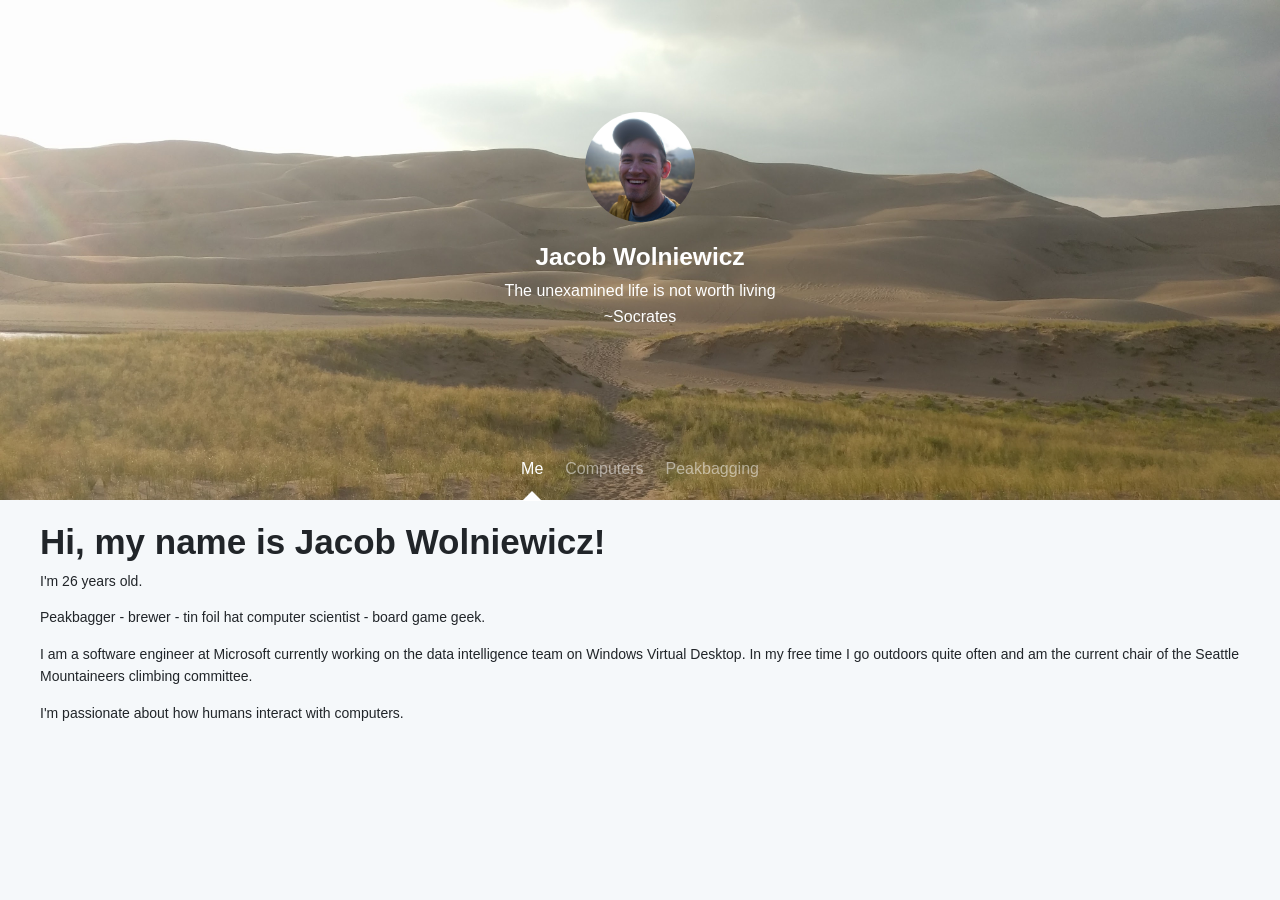
==== public/index.html @ 507b7c9a "saving spot" ====
<!DOCTYPE html>
<html lang="en">
<head>
  <!-- These meta tags come first. -->
  <meta charset="utf-8">
  <meta http-equiv="X-UA-Compatible" content="IE=edge">
  <meta name="viewport" content="width=device-width, initial-scale=1">

  <title>Jacob Wolniewicz</title>

  <!-- Include the CSS -->
  <link href="assets/css/toolkit.min.css" rel="stylesheet">

</head>




<body>


  <div class="profile-header text-center" style="background-image: url(assets/img/ColoradoDunes.jpg); ">
    <div class="container-fluid">
      <div class="container-inner">
        <img class="rounded-circle media-object" src="assets/img/JacobAvatar.png">
        <h3 class="profile-header-user">Jacob Wolniewicz</h3>
        <p class="profile-header-bio">The unexamined life is not worth living ~Socrates</p>
      </div>
    </div>
    <nav class="profile-header-nav">
      <ul class="nav nav-tabs justify-content-center">
        <li class="nav-item">
          <a class="nav-link active" href="#" id="meList" onclick="navigateLists('me')">Me</a>
        </li>
        <li class="nav-item">
          <a class="nav-link" href="#" id="accessibilityList" onclick="navigateLists('accessibility')">Computers</a>
        </li>
        <li class="nav-item">
          <a class="nav-link" href="#" id="outdoorList" onclick="navigateLists('outdoor')">Peakbagging</a>
        </li>
      </ul>
    </nav>
  </div>

  <div class="container my-4" id="meDiv">
    <h1>Hi, my name is Jacob Wolniewicz!</h1>

    <p>
        I'm 26 years old.
    </p>

    <p>
      Peakbagger - brewer - tin foil hat computer scientist - board game geek.
    </p>

    <p>
      I am a software engineer at Microsoft currently working on the data intelligence team on Windows Virtual Desktop.
      In my free time I go outdoors quite often and am the current chair of the Seattle Mountaineers
      climbing committee.
    </p>

    <p>
      I'm passionate about how humans interact with computers.
    </p>

  </div>

  <div class="container my-4" id="accessibilityDiv" style="display:none">
    <h1>I sit and think about data and how humans interact with computers often.</h1>

    <p>
      Every now and then I publish a blog post about recent interactions or thoughts I've had.
      Please look at my <a href="https://medium.com/@jacobwolniewicz">Medium Blog</a> for more.
    </p>

    <p>
      I'm always happy to learn new perspectives, and talk to others about accessibility. Please feel free to contact me
      at any point with my email jacob @ wolniewicz dot com.
    </p>

    <p>
        If you want to see my resume please see it <a href="resume.html">here.</a>
    </p>
  </div>

  <div class="container my-4" id="outdoorDiv" style="display:none">
    <h1></h1>

    <p>
      I am passionate about the outdoors, their protection, and teaching others safe techniques to travel.
      In 2017 through the end of 2018 I was the chair of the Seattle Mountaineers climbing committee. I have been the head instructor on courses around 
      multi pitch trad climbing, glacier travel, and intro to rock climbing courses. I have also been an assistant instructor
      for AIARE 1 at the Mountaineers. I currently am leading a course on Multi Pitch Trad climbing scheduled for May 2018.
    </p>

    <p>
      My passion is getting to the top of new peaks, growing up in Boulder Colorado I would hike to the top of 14ers and the flat irons.
      When I moved to Washington I wanted to keep getting up peaks but quickly learned that the higher gradiant of their peaks demanded
      I learn how to climb. Hence My climbing career began.
    </p>

    <p>
      I only really started paying attention to my lists once I was climbing.
      Peakbagger: https://peakbagger.com/climber/ClimbListC.aspx?cid=10828&sort=AscentDateD&u=ft&j=-1&y=9999
      Mountainproject: https://www.mountainproject.com/user/111847141/jacob-wolniewicz
      Mountaineers: https://www.mountaineers.org/members/jacob-wolniewicz
    </p>
  </div>

  <!-- Include jQuery (required) and the JS -->
  <script src="https://ajax.googleapis.com/ajax/libs/jquery/2.1.4/jquery.min.js"></script>
  <script src="assets/js/toolkit.min.js"></script>

  <script>
  function navigateLists(selectedList) {
    var meDiv = document.getElementById('meDiv');
    var outdoorDiv = document.getElementById('outdoorDiv');
    var aaccessibilityDiv = document.getElementById('accessibilityDiv');
    meDiv.style.display = "none";
    outdoorDiv.style.display = "none";
    accessibilityDiv.style.display = "none";

    $(meList).removeClass('active');
    $(accessibilityList).removeClass('active');
    $(outdoorList).removeClass('active');

    var x = document.getElementById(selectedList+'Div');
    x.style.display = "block";

    var listId = document.getElementById(selectedList+'List');
    console.log(listId);
    listId.className += " active";

  }
  </script>
</body>
</html>
---- public/assets/css/toolkit.min.css ----
@charset "UTF-8";@media print{*,::after,::before{text-shadow:none!important;-webkit-box-shadow:none!important;box-shadow:none!important}a,a:visited{text-decoration:underline}abbr[title]::after{content:" (" attr(title) ")"}pre{white-space:pre-wrap!important}blockquote,pre{border:1px solid #999;page-break-inside:avoid}thead{display:table-header-group}img,tr{page-break-inside:avoid}h2,h3,p{orphans:3;widows:3}h2,h3{page-break-after:avoid}.navbar{display:none}.badge{border:1px solid #000}.table{border-collapse:collapse!important}.table td,.table th{background-color:#fff!important}.table-bordered td,.table-bordered th{border:1px solid #ddd!important}}html{-webkit-box-sizing:border-box;box-sizing:border-box;font-family:sans-serif;line-height:1.15;-webkit-text-size-adjust:100%;-ms-text-size-adjust:100%;-ms-overflow-style:scrollbar;-webkit-tap-highlight-color:transparent}*,::after,::before{-webkit-box-sizing:inherit;box-sizing:inherit}@-ms-viewport{width:device-width}article,aside,dialog,figcaption,figure,footer,header,hgroup,main,nav,section{display:block}body{margin:0;font-family:"Open Sans","Helvetica Neue",Helvetica,Arial,sans-serif;font-size:1rem;font-weight:300;line-height:1.6;color:#212529;background-color:#f5f8fa}[tabindex="-1"]:focus{outline:0!important}hr{-webkit-box-sizing:content-box;box-sizing:content-box;height:0;overflow:visible}h1,h2,h3,h4,h5,h6{margin-top:0;margin-bottom:.5rem}p{margin-top:0;margin-bottom:1rem}abbr[data-original-title],abbr[title]{text-decoration:underline;-webkit-text-decoration:underline dotted;text-decoration:underline dotted;cursor:help;border-bottom:0}address{margin-bottom:1rem;font-style:normal;line-height:inherit}dl,ol,ul{margin-top:0;margin-bottom:1rem}ol ol,ol ul,ul ol,ul ul{margin-bottom:0}dt{font-weight:700}dd{margin-bottom:.5rem;margin-left:0}blockquote{margin:0 0 1rem}dfn{font-style:italic}b,strong{font-weight:bolder}small{font-size:80%}sub,sup{position:relative;font-size:75%;line-height:0;vertical-align:baseline}sub{bottom:-.25em}sup{top:-.5em}a{color:#3097d1;text-decoration:none;background-color:transparent;-webkit-text-decoration-skip:objects}a:hover{color:#216a94;text-decoration:underline}a:not([href]):not([tabindex]){color:inherit;text-decoration:none}a:not([href]):not([tabindex]):focus,a:not([href]):not([tabindex]):hover{color:inherit;text-decoration:none}a:not([href]):not([tabindex]):focus{outline:0}code,kbd,pre,samp{font-family:monospace,monospace;font-size:1em}pre{margin-top:0;margin-bottom:1rem;overflow:auto}figure{margin:0 0 1rem}img{vertical-align:middle;border-style:none}svg:not(:root){overflow:hidden}[role=button],a,area,button,input,label,select,summary,textarea{-ms-touch-action:manipulation;touch-action:manipulation}table{border-collapse:collapse}caption{padding-top:.75rem;padding-bottom:.75rem;color:#868e96;text-align:left;caption-side:bottom}th{text-align:left}label{display:inline-block;margin-bottom:.5rem}button:focus{outline:1px dotted;outline:5px auto -webkit-focus-ring-color}button,input,optgroup,select,textarea{margin:0;font-family:inherit;font-size:inherit;line-height:inherit}button,input{overflow:visible}button,select{text-transform:none}[type=reset],[type=submit],button,html [type=button]{-webkit-appearance:button}[type=button]::-moz-focus-inner,[type=reset]::-moz-focus-inner,[type=submit]::-moz-focus-inner,button::-moz-focus-inner{padding:0;border-style:none}input[type=checkbox],input[type=radio]{-webkit-box-sizing:border-box;box-sizing:border-box;padding:0}input[type=date],input[type=datetime-local],input[type=month],input[type=time]{-webkit-appearance:listbox}textarea{overflow:auto;resize:vertical}fieldset{min-width:0;padding:0;margin:0;border:0}legend{display:block;width:100%;max-width:100%;padding:0;margin-bottom:.5rem;font-size:1.5rem;line-height:inherit;color:inherit;white-space:normal}progress{vertical-align:baseline}[type=number]::-webkit-inner-spin-button,[type=number]::-webkit-outer-spin-button{height:auto}[type=search]{outline-offset:-2px;-webkit-appearance:none}[type=search]::-webkit-search-cancel-button,[type=search]::-webkit-search-decoration{-webkit-appearance:none}::-webkit-file-upload-button{font:inherit;-webkit-appearance:button}output{display:inline-block}summary{display:list-item}template{display:none}[hidden]{display:none!important}.h1,.h2,.h3,.h4,.h5,.h6,h1,h2,h3,h4,h5,h6{margin-bottom:.5rem;font-family:inherit;font-weight:600;line-height:1.2;color:inherit}.h1,h1{font-size:2.5rem}.h2,h2{font-size:2rem}.h3,h3{font-size:1.75rem}.h4,h4{font-size:1.5rem}.h5,h5{font-size:1.25rem}.h6,h6{font-size:1rem}.lead{font-size:1rem;font-weight:300}.display-1{font-size:6rem;font-weight:300;line-height:1.1}.display-2{font-size:5.5rem;font-weight:300;line-height:1.1}.display-3{font-size:4.5rem;font-weight:300;line-height:1.1}.display-4{font-size:3.5rem;font-weight:300;line-height:1.1}hr{margin-top:1rem;margin-bottom:1rem;border:0;border-top:1px solid rgba(0,0,0,.1)}.small,small{font-size:80%;font-weight:400}.mark,mark{padding:.2em;background-color:#fcf8e3}.list-unstyled{padding-left:0;list-style:none}.list-inline{padding-left:0;list-style:none}.list-inline-item{display:inline-block}.list-inline-item:not(:last-child){margin-right:5px}.initialism{font-size:90%;text-transform:uppercase}.blockquote{margin-bottom:20px;font-size:1.25rem}.blockquote-footer{display:block;font-size:80%;color:#868e96}.blockquote-footer::before{content:"\2014 \00A0"}.img-fluid{max-width:100%;height:auto}.img-thumbnail{padding:.25rem;background-color:#fff;border:1px solid #ddd;border-radius:.25rem;-webkit-transition:all .2s ease-in-out;transition:all .2s ease-in-out;max-width:100%;height:auto}.figure{display:inline-block}.figure-img{margin-bottom:10px;line-height:1}.figure-caption{font-size:90%;color:#868e96}code,kbd,pre,samp{font-family:Menlo,Monaco,Consolas,"Liberation Mono","Courier New",monospace}code{padding:.2rem .4rem;font-size:90%;color:#bd4147;background-color:#f5f8fa;border-radius:.25rem}a>code{padding:0;color:inherit;background-color:inherit}kbd{padding:.2rem .4rem;font-size:90%;color:#fff;background-color:#212529;border-radius:.2rem}kbd kbd{padding:0;font-size:100%;font-weight:700}pre{display:block;margin-top:0;margin-bottom:1rem;font-size:90%;color:#212529}pre code{padding:0;font-size:inherit;color:inherit;background-color:transparent;border-radius:0}.pre-scrollable{max-height:340px;overflow-y:scroll}.container{margin-right:auto;margin-left:auto;padding-right:15px;padding-left:15px;width:100%}@media (min-width:992px){.container{max-width:990px}}@media (min-width:1200px){.container{max-width:1230px}}.container-fluid{width:100%;margin-right:auto;margin-left:auto;padding-right:15px;padding-left:15px;width:100%}.row{display:-webkit-box;display:-ms-flexbox;display:flex;-ms-flex-wrap:wrap;flex-wrap:wrap;margin-right:-15px;margin-left:-15px}.no-gutters{margin-right:0;margin-left:0}.no-gutters>.col,.no-gutters>[class*=col-]{padding-right:0;padding-left:0}.col,.col-1,.col-10,.col-11,.col-12,.col-2,.col-3,.col-4,.col-5,.col-6,.col-7,.col-8,.col-9,.col-auto,.col-lg,.col-lg-1,.col-lg-10,.col-lg-11,.col-lg-12,.col-lg-2,.col-lg-3,.col-lg-4,.col-lg-5,.col-lg-6,.col-lg-7,.col-lg-8,.col-lg-9,.col-lg-auto,.col-md,.col-md-1,.col-md-10,.col-md-11,.col-md-12,.col-md-2,.col-md-3,.col-md-4,.col-md-5,.col-md-6,.col-md-7,.col-md-8,.col-md-9,.col-md-auto,.col-sm,.col-sm-1,.col-sm-10,.col-sm-11,.col-sm-12,.col-sm-2,.col-sm-3,.col-sm-4,.col-sm-5,.col-sm-6,.col-sm-7,.col-sm-8,.col-sm-9,.col-sm-auto,.col-xl,.col-xl-1,.col-xl-10,.col-xl-11,.col-xl-12,.col-xl-2,.col-xl-3,.col-xl-4,.col-xl-5,.col-xl-6,.col-xl-7,.col-xl-8,.col-xl-9,.col-xl-auto{position:relative;width:100%;min-height:1px;padding-right:15px;padding-left:15px}.col{-ms-flex-preferred-size:0;flex-basis:0;-webkit-box-flex:1;-ms-flex-positive:1;flex-grow:1;max-width:100%}.col-auto{-webkit-box-flex:0;-ms-flex:0 0 auto;flex:0 0 auto;width:auto;max-width:none}.col-1{-webkit-box-flex:0;-ms-flex:0 0 8.33333%;flex:0 0 8.33333%;max-width:8.33333%}.col-2{-webkit-box-flex:0;-ms-flex:0 0 16.66667%;flex:0 0 16.66667%;max-width:16.66667%}.col-3{-webkit-box-flex:0;-ms-flex:0 0 25%;flex:0 0 25%;max-width:25%}.col-4{-webkit-box-flex:0;-ms-flex:0 0 33.33333%;flex:0 0 33.33333%;max-width:33.33333%}.col-5{-webkit-box-flex:0;-ms-flex:0 0 41.66667%;flex:0 0 41.66667%;max-width:41.66667%}.col-6{-webkit-box-flex:0;-ms-flex:0 0 50%;flex:0 0 50%;max-width:50%}.col-7{-webkit-box-flex:0;-ms-flex:0 0 58.33333%;flex:0 0 58.33333%;max-width:58.33333%}.col-8{-webkit-box-flex:0;-ms-flex:0 0 66.66667%;flex:0 0 66.66667%;max-width:66.66667%}.col-9{-webkit-box-flex:0;-ms-flex:0 0 75%;flex:0 0 75%;max-width:75%}.col-10{-webkit-box-flex:0;-ms-flex:0 0 83.33333%;flex:0 0 83.33333%;max-width:83.33333%}.col-11{-webkit-box-flex:0;-ms-flex:0 0 91.66667%;flex:0 0 91.66667%;max-width:91.66667%}.col-12{-webkit-box-flex:0;-ms-flex:0 0 100%;flex:0 0 100%;max-width:100%}.order-1{-webkit-box-ordinal-group:2;-ms-flex-order:1;order:1}.order-2{-webkit-box-ordinal-group:3;-ms-flex-order:2;order:2}.order-3{-webkit-box-ordinal-group:4;-ms-flex-order:3;order:3}.order-4{-webkit-box-ordinal-group:5;-ms-flex-order:4;order:4}.order-5{-webkit-box-ordinal-group:6;-ms-flex-order:5;order:5}.order-6{-webkit-box-ordinal-group:7;-ms-flex-order:6;order:6}.order-7{-webkit-box-ordinal-group:8;-ms-flex-order:7;order:7}.order-8{-webkit-box-ordinal-group:9;-ms-flex-order:8;order:8}.order-9{-webkit-box-ordinal-group:10;-ms-flex-order:9;order:9}.order-10{-webkit-box-ordinal-group:11;-ms-flex-order:10;order:10}.order-11{-webkit-box-ordinal-group:12;-ms-flex-order:11;order:11}.order-12{-webkit-box-ordinal-group:13;-ms-flex-order:12;order:12}@media (min-width:576px){.col-sm{-ms-flex-preferred-size:0;flex-basis:0;-webkit-box-flex:1;-ms-flex-positive:1;flex-grow:1;max-width:100%}.col-sm-auto{-webkit-box-flex:0;-ms-flex:0 0 auto;flex:0 0 auto;width:auto;max-width:none}.col-sm-1{-webkit-box-flex:0;-ms-flex:0 0 8.33333%;flex:0 0 8.33333%;max-width:8.33333%}.col-sm-2{-webkit-box-flex:0;-ms-flex:0 0 16.66667%;flex:0 0 16.66667%;max-width:16.66667%}.col-sm-3{-webkit-box-flex:0;-ms-flex:0 0 25%;flex:0 0 25%;max-width:25%}.col-sm-4{-webkit-box-flex:0;-ms-flex:0 0 33.33333%;flex:0 0 33.33333%;max-width:33.33333%}.col-sm-5{-webkit-box-flex:0;-ms-flex:0 0 41.66667%;flex:0 0 41.66667%;max-width:41.66667%}.col-sm-6{-webkit-box-flex:0;-ms-flex:0 0 50%;flex:0 0 50%;max-width:50%}.col-sm-7{-webkit-box-flex:0;-ms-flex:0 0 58.33333%;flex:0 0 58.33333%;max-width:58.33333%}.col-sm-8{-webkit-box-flex:0;-ms-flex:0 0 66.66667%;flex:0 0 66.66667%;max-width:66.66667%}.col-sm-9{-webkit-box-flex:0;-ms-flex:0 0 75%;flex:0 0 75%;max-width:75%}.col-sm-10{-webkit-box-flex:0;-ms-flex:0 0 83.33333%;flex:0 0 83.33333%;max-width:83.33333%}.col-sm-11{-webkit-box-flex:0;-ms-flex:0 0 91.66667%;flex:0 0 91.66667%;max-width:91.66667%}.col-sm-12{-webkit-box-flex:0;-ms-flex:0 0 100%;flex:0 0 100%;max-width:100%}.order-sm-1{-webkit-box-ordinal-group:2;-ms-flex-order:1;order:1}.order-sm-2{-webkit-box-ordinal-group:3;-ms-flex-order:2;order:2}.order-sm-3{-webkit-box-ordinal-group:4;-ms-flex-order:3;order:3}.order-sm-4{-webkit-box-ordinal-group:5;-ms-flex-order:4;order:4}.order-sm-5{-webkit-box-ordinal-group:6;-ms-flex-order:5;order:5}.order-sm-6{-webkit-box-ordinal-group:7;-ms-flex-order:6;order:6}.order-sm-7{-webkit-box-ordinal-group:8;-ms-flex-order:7;order:7}.order-sm-8{-webkit-box-ordinal-group:9;-ms-flex-order:8;order:8}.order-sm-9{-webkit-box-ordinal-group:10;-ms-flex-order:9;order:9}.order-sm-10{-webkit-box-ordinal-group:11;-ms-flex-order:10;order:10}.order-sm-11{-webkit-box-ordinal-group:12;-ms-flex-order:11;order:11}.order-sm-12{-webkit-box-ordinal-group:13;-ms-flex-order:12;order:12}}@media (min-width:768px){.col-md{-ms-flex-preferred-size:0;flex-basis:0;-webkit-box-flex:1;-ms-flex-positive:1;flex-grow:1;max-width:100%}.col-md-auto{-webkit-box-flex:0;-ms-flex:0 0 auto;flex:0 0 auto;width:auto;max-width:none}.col-md-1{-webkit-box-flex:0;-ms-flex:0 0 8.33333%;flex:0 0 8.33333%;max-width:8.33333%}.col-md-2{-webkit-box-flex:0;-ms-flex:0 0 16.66667%;flex:0 0 16.66667%;max-width:16.66667%}.col-md-3{-webkit-box-flex:0;-ms-flex:0 0 25%;flex:0 0 25%;max-width:25%}.col-md-4{-webkit-box-flex:0;-ms-flex:0 0 33.33333%;flex:0 0 33.33333%;max-width:33.33333%}.col-md-5{-webkit-box-flex:0;-ms-flex:0 0 41.66667%;flex:0 0 41.66667%;max-width:41.66667%}.col-md-6{-webkit-box-flex:0;-ms-flex:0 0 50%;flex:0 0 50%;max-width:50%}.col-md-7{-webkit-box-flex:0;-ms-flex:0 0 58.33333%;flex:0 0 58.33333%;max-width:58.33333%}.col-md-8{-webkit-box-flex:0;-ms-flex:0 0 66.66667%;flex:0 0 66.66667%;max-width:66.66667%}.col-md-9{-webkit-box-flex:0;-ms-flex:0 0 75%;flex:0 0 75%;max-width:75%}.col-md-10{-webkit-box-flex:0;-ms-flex:0 0 83.33333%;flex:0 0 83.33333%;max-width:83.33333%}.col-md-11{-webkit-box-flex:0;-ms-flex:0 0 91.66667%;flex:0 0 91.66667%;max-width:91.66667%}.col-md-12{-webkit-box-flex:0;-ms-flex:0 0 100%;flex:0 0 100%;max-width:100%}.order-md-1{-webkit-box-ordinal-group:2;-ms-flex-order:1;order:1}.order-md-2{-webkit-box-ordinal-group:3;-ms-flex-order:2;order:2}.order-md-3{-webkit-box-ordinal-group:4;-ms-flex-order:3;order:3}.order-md-4{-webkit-box-ordinal-group:5;-ms-flex-order:4;order:4}.order-md-5{-webkit-box-ordinal-group:6;-ms-flex-order:5;order:5}.order-md-6{-webkit-box-ordinal-group:7;-ms-flex-order:6;order:6}.order-md-7{-webkit-box-ordinal-group:8;-ms-flex-order:7;order:7}.order-md-8{-webkit-box-ordinal-group:9;-ms-flex-order:8;order:8}.order-md-9{-webkit-box-ordinal-group:10;-ms-flex-order:9;order:9}.order-md-10{-webkit-box-ordinal-group:11;-ms-flex-order:10;order:10}.order-md-11{-webkit-box-ordinal-group:12;-ms-flex-order:11;order:11}.order-md-12{-webkit-box-ordinal-group:13;-ms-flex-order:12;order:12}}@media (min-width:992px){.col-lg{-ms-flex-preferred-size:0;flex-basis:0;-webkit-box-flex:1;-ms-flex-positive:1;flex-grow:1;max-width:100%}.col-lg-auto{-webkit-box-flex:0;-ms-flex:0 0 auto;flex:0 0 auto;width:auto;max-width:none}.col-lg-1{-webkit-box-flex:0;-ms-flex:0 0 8.33333%;flex:0 0 8.33333%;max-width:8.33333%}.col-lg-2{-webkit-box-flex:0;-ms-flex:0 0 16.66667%;flex:0 0 16.66667%;max-width:16.66667%}.col-lg-3{-webkit-box-flex:0;-ms-flex:0 0 25%;flex:0 0 25%;max-width:25%}.col-lg-4{-webkit-box-flex:0;-ms-flex:0 0 33.33333%;flex:0 0 33.33333%;max-width:33.33333%}.col-lg-5{-webkit-box-flex:0;-ms-flex:0 0 41.66667%;flex:0 0 41.66667%;max-width:41.66667%}.col-lg-6{-webkit-box-flex:0;-ms-flex:0 0 50%;flex:0 0 50%;max-width:50%}.col-lg-7{-webkit-box-flex:0;-ms-flex:0 0 58.33333%;flex:0 0 58.33333%;max-width:58.33333%}.col-lg-8{-webkit-box-flex:0;-ms-flex:0 0 66.66667%;flex:0 0 66.66667%;max-width:66.66667%}.col-lg-9{-webkit-box-flex:0;-ms-flex:0 0 75%;flex:0 0 75%;max-width:75%}.col-lg-10{-webkit-box-flex:0;-ms-flex:0 0 83.33333%;flex:0 0 83.33333%;max-width:83.33333%}.col-lg-11{-webkit-box-flex:0;-ms-flex:0 0 91.66667%;flex:0 0 91.66667%;max-width:91.66667%}.col-lg-12{-webkit-box-flex:0;-ms-flex:0 0 100%;flex:0 0 100%;max-width:100%}.order-lg-1{-webkit-box-ordinal-group:2;-ms-flex-order:1;order:1}.order-lg-2{-webkit-box-ordinal-group:3;-ms-flex-order:2;order:2}.order-lg-3{-webkit-box-ordinal-group:4;-ms-flex-order:3;order:3}.order-lg-4{-webkit-box-ordinal-group:5;-ms-flex-order:4;order:4}.order-lg-5{-webkit-box-ordinal-group:6;-ms-flex-order:5;order:5}.order-lg-6{-webkit-box-ordinal-group:7;-ms-flex-order:6;order:6}.order-lg-7{-webkit-box-ordinal-group:8;-ms-flex-order:7;order:7}.order-lg-8{-webkit-box-ordinal-group:9;-ms-flex-order:8;order:8}.order-lg-9{-webkit-box-ordinal-group:10;-ms-flex-order:9;order:9}.order-lg-10{-webkit-box-ordinal-group:11;-ms-flex-order:10;order:10}.order-lg-11{-webkit-box-ordinal-group:12;-ms-flex-order:11;order:11}.order-lg-12{-webkit-box-ordinal-group:13;-ms-flex-order:12;order:12}}@media (min-width:1200px){.col-xl{-ms-flex-preferred-size:0;flex-basis:0;-webkit-box-flex:1;-ms-flex-positive:1;flex-grow:1;max-width:100%}.col-xl-auto{-webkit-box-flex:0;-ms-flex:0 0 auto;flex:0 0 auto;width:auto;max-width:none}.col-xl-1{-webkit-box-flex:0;-ms-flex:0 0 8.33333%;flex:0 0 8.33333%;max-width:8.33333%}.col-xl-2{-webkit-box-flex:0;-ms-flex:0 0 16.66667%;flex:0 0 16.66667%;max-width:16.66667%}.col-xl-3{-webkit-box-flex:0;-ms-flex:0 0 25%;flex:0 0 25%;max-width:25%}.col-xl-4{-webkit-box-flex:0;-ms-flex:0 0 33.33333%;flex:0 0 33.33333%;max-width:33.33333%}.col-xl-5{-webkit-box-flex:0;-ms-flex:0 0 41.66667%;flex:0 0 41.66667%;max-width:41.66667%}.col-xl-6{-webkit-box-flex:0;-ms-flex:0 0 50%;flex:0 0 50%;max-width:50%}.col-xl-7{-webkit-box-flex:0;-ms-flex:0 0 58.33333%;flex:0 0 58.33333%;max-width:58.33333%}.col-xl-8{-webkit-box-flex:0;-ms-flex:0 0 66.66667%;flex:0 0 66.66667%;max-width:66.66667%}.col-xl-9{-webkit-box-flex:0;-ms-flex:0 0 75%;flex:0 0 75%;max-width:75%}.col-xl-10{-webkit-box-flex:0;-ms-flex:0 0 83.33333%;flex:0 0 83.33333%;max-width:83.33333%}.col-xl-11{-webkit-box-flex:0;-ms-flex:0 0 91.66667%;flex:0 0 91.66667%;max-width:91.66667%}.col-xl-12{-webkit-box-flex:0;-ms-flex:0 0 100%;flex:0 0 100%;max-width:100%}.order-xl-1{-webkit-box-ordinal-group:2;-ms-flex-order:1;order:1}.order-xl-2{-webkit-box-ordinal-group:3;-ms-flex-order:2;order:2}.order-xl-3{-webkit-box-ordinal-group:4;-ms-flex-order:3;order:3}.order-xl-4{-webkit-box-ordinal-group:5;-ms-flex-order:4;order:4}.order-xl-5{-webkit-box-ordinal-group:6;-ms-flex-order:5;order:5}.order-xl-6{-webkit-box-ordinal-group:7;-ms-flex-order:6;order:6}.order-xl-7{-webkit-box-ordinal-group:8;-ms-flex-order:7;order:7}.order-xl-8{-webkit-box-ordinal-group:9;-ms-flex-order:8;order:8}.order-xl-9{-webkit-box-ordinal-group:10;-ms-flex-order:9;order:9}.order-xl-10{-webkit-box-ordinal-group:11;-ms-flex-order:10;order:10}.order-xl-11{-webkit-box-ordinal-group:12;-ms-flex-order:11;order:11}.order-xl-12{-webkit-box-ordinal-group:13;-ms-flex-order:12;order:12}}.table{width:100%;max-width:100%;margin-bottom:20px;background-color:transparent}.table td,.table th{padding:.75rem;vertical-align:top;border-top:1px solid #d4dbe0}.table thead th{vertical-align:bottom;border-bottom:2px solid #d4dbe0}.table tbody+tbody{border-top:2px solid #d4dbe0}.table .table{background-color:#f5f8fa}.table-sm td,.table-sm th{padding:.3rem}.table-bordered{border:1px solid #d4dbe0}.table-bordered td,.table-bordered th{border:1px solid #d4dbe0}.table-bordered thead td,.table-bordered thead th{border-bottom-width:2px}.table-striped tbody tr:nth-of-type(odd){background-color:rgba(0,0,0,.05)}.table-hover tbody tr:hover{background-color:rgba(0,0,0,.075)}.table-primary,.table-primary>td,.table-primary>th{background-color:#c5e2f2}.table-hover .table-primary:hover{background-color:#b0d8ed}.table-hover .table-primary:hover>td,.table-hover .table-primary:hover>th{background-color:#b0d8ed}.table-secondary,.table-secondary>td,.table-secondary>th{background-color:#f3f5f6}.table-hover .table-secondary:hover{background-color:#e4e9eb}.table-hover .table-secondary:hover>td,.table-hover .table-secondary:hover>th{background-color:#e4e9eb}.table-success,.table-success>td,.table-success>th{background-color:#d1ebd1}.table-hover .table-success:hover{background-color:#bfe3bf}.table-hover .table-success:hover>td,.table-hover .table-success:hover>th{background-color:#bfe3bf}.table-info,.table-info>td,.table-info>th{background-color:#d1edf6}.table-hover .table-info:hover{background-color:#bce5f2}.table-hover .table-info:hover>td,.table-hover .table-info:hover>th{background-color:#bce5f2}.table-warning,.table-warning>td,.table-warning>th{background-color:#fbe8cd}.table-hover .table-warning:hover{background-color:#f9ddb5}.table-hover .table-warning:hover>td,.table-hover .table-warning:hover>th{background-color:#f9ddb5}.table-danger,.table-danger>td,.table-danger>th{background-color:#f4cfce}.table-hover .table-danger:hover{background-color:#efbbb9}.table-hover .table-danger:hover>td,.table-hover .table-danger:hover>th{background-color:#efbbb9}.table-light,.table-light>td,.table-light>th{background-color:#fcfdfe}.table-hover .table-light:hover{background-color:#e9f0f8}.table-hover .table-light:hover>td,.table-hover .table-light:hover>th{background-color:#e9f0f8}.table-dark,.table-dark>td,.table-dark>th{background-color:#bdc3c7}.table-hover .table-dark:hover{background-color:#afb6bb}.table-hover .table-dark:hover>td,.table-hover .table-dark:hover>th{background-color:#afb6bb}.table-active,.table-active>td,.table-active>th{background-color:rgba(0,0,0,.075)}.table-hover .table-active:hover{background-color:rgba(0,0,0,.075)}.table-hover .table-active:hover>td,.table-hover .table-active:hover>th{background-color:rgba(0,0,0,.075)}.thead-inverse th{color:#fff;background-color:#212529}.thead-default th{color:#1e3948;background-color:#d4dbe0}.table-inverse{color:#fff;background-color:#212529}.table-inverse td,.table-inverse th,.table-inverse thead th{border-color:#32383e}.table-inverse.table-bordered{border:0}.table-inverse.table-striped tbody tr:nth-of-type(odd){background-color:rgba(255,255,255,.05)}.table-inverse.table-hover tbody tr:hover{background-color:rgba(255,255,255,.075)}@media (max-width:991px){.table-responsive{display:block;width:100%;overflow-x:auto;-ms-overflow-style:-ms-autohiding-scrollbar}.table-responsive.table-bordered{border:0}}.form-control{display:block;width:100%;padding:.5rem .75rem;font-size:1rem;line-height:1.25;color:#1e3948;background-color:#fff;background-image:none;background-clip:padding-box;border:1px solid rgba(0,0,0,.15);border-radius:.25rem;-webkit-transition:border-color ease-in-out .15s,-webkit-box-shadow ease-in-out .15s;transition:border-color ease-in-out .15s,-webkit-box-shadow ease-in-out .15s;transition:border-color ease-in-out .15s,box-shadow ease-in-out .15s;transition:border-color ease-in-out .15s,box-shadow ease-in-out .15s,-webkit-box-shadow ease-in-out .15s}.form-control::-ms-expand{background-color:transparent;border:0}.form-control:focus{color:#1e3948;background-color:#fff;border-color:#98cbe8;outline:0}.form-control::-webkit-input-placeholder{color:#868e96;opacity:1}.form-control:-ms-input-placeholder{color:#868e96;opacity:1}.form-control::placeholder{color:#868e96;opacity:1}.form-control:disabled,.form-control[readonly]{background-color:#d4dbe0;opacity:1}select.form-control:not([size]):not([multiple]){height:calc(2.25rem + 2px)}select.form-control:focus::-ms-value{color:#1e3948;background-color:#fff}.form-control-file,.form-control-range{display:block}.col-form-label{padding-top:calc(.5rem - 1px * 2);padding-bottom:calc(.5rem - 1px * 2);margin-bottom:0}.col-form-label-lg{padding-top:calc(.5rem - 1px * 2);padding-bottom:calc(.5rem - 1px * 2);font-size:1.25rem}.col-form-label-sm{padding-top:calc(.25rem - 1px * 2);padding-bottom:calc(.25rem - 1px * 2);font-size:.875rem}.col-form-legend{padding-top:.5rem;padding-bottom:.5rem;margin-bottom:0;font-size:1rem}.form-control-plaintext{padding-top:.5rem;padding-bottom:.5rem;margin-bottom:0;line-height:1.25;border:solid transparent;border-width:1px 0}.form-control-plaintext.form-control-lg,.form-control-plaintext.form-control-sm,.input-group-lg>.form-control-plaintext.form-control,.input-group-lg>.form-control-plaintext.input-group-addon,.input-group-lg>.input-group-btn>.form-control-plaintext.btn,.input-group-sm>.form-control-plaintext.form-control,.input-group-sm>.form-control-plaintext.input-group-addon,.input-group-sm>.input-group-btn>.form-control-plaintext.btn{padding-right:0;padding-left:0}.form-control-sm,.input-group-sm>.form-control,.input-group-sm>.input-group-addon,.input-group-sm>.input-group-btn>.btn{padding:.25rem .5rem;font-size:.875rem;line-height:1.5;border-radius:.2rem}.input-group-sm>.input-group-btn>select.btn:not([size]):not([multiple]),.input-group-sm>select.form-control:not([size]):not([multiple]),.input-group-sm>select.input-group-addon:not([size]):not([multiple]),select.form-control-sm:not([size]):not([multiple]){height:calc(1.8125rem + 2px)}.form-control-lg,.input-group-lg>.form-control,.input-group-lg>.input-group-addon,.input-group-lg>.input-group-btn>.btn{padding:.5rem 1rem;font-size:1.25rem;line-height:1.5;border-radius:.3rem}.input-group-lg>.input-group-btn>select.btn:not([size]):not([multiple]),.input-group-lg>select.form-control:not([size]):not([multiple]),.input-group-lg>select.input-group-addon:not([size]):not([multiple]),select.form-control-lg:not([size]):not([multiple]){height:calc(2.3125rem + 2px)}.form-group{margin-bottom:1rem}.form-text{display:block;margin-top:.25rem}.form-row{display:-webkit-box;display:-ms-flexbox;display:flex;-ms-flex-wrap:wrap;flex-wrap:wrap;margin-right:-5px;margin-left:-5px}.form-row>.col,.form-row>[class*=col-]{padding-right:5px;padding-left:5px}.form-check{position:relative;display:block;margin-bottom:.5rem}.form-check.disabled .form-check-label{color:#868e96}.form-check-label{padding-left:1.25rem;margin-bottom:0}.form-check-input{position:absolute;margin-top:.25rem;margin-left:-1.25rem}.form-check-input:only-child{position:static}.form-check-inline{display:inline-block}.form-check-inline .form-check-label{vertical-align:middle}.form-check-inline+.form-check-inline{margin-left:.75rem}.invalid-feedback{display:none;margin-top:.25rem;font-size:.875rem;color:#d9534f}.invalid-tooltip{position:absolute;top:100%;z-index:5;display:none;width:250px;padding:.5rem;margin-top:.1rem;font-size:.875rem;line-height:1;color:#fff;background-color:rgba(217,83,79,.8);border-radius:.2rem}.custom-select.is-valid,.form-control.is-valid,.was-validated .custom-select:valid,.was-validated .form-control:valid{border-color:#5cb85c}.custom-select.is-valid:focus,.form-control.is-valid:focus,.was-validated .custom-select:valid:focus,.was-validated .form-control:valid:focus{-webkit-box-shadow:0 0 0 .2rem rgba(92,184,92,.25);box-shadow:0 0 0 .2rem rgba(92,184,92,.25)}.custom-select.is-valid~.invalid-feedback,.custom-select.is-valid~.invalid-tooltip,.form-control.is-valid~.invalid-feedback,.form-control.is-valid~.invalid-tooltip,.was-validated .custom-select:valid~.invalid-feedback,.was-validated .custom-select:valid~.invalid-tooltip,.was-validated .form-control:valid~.invalid-feedback,.was-validated .form-control:valid~.invalid-tooltip{display:block}.form-check-input.is-valid+.form-check-label,.was-validated .form-check-input:valid+.form-check-label{color:#5cb85c}.custom-control-input.is-valid~.custom-control-indicator,.was-validated .custom-control-input:valid~.custom-control-indicator{background-color:rgba(92,184,92,.25)}.custom-control-input.is-valid~.custom-control-description,.was-validated .custom-control-input:valid~.custom-control-description{color:#5cb85c}.custom-file-input.is-valid~.custom-file-control,.was-validated .custom-file-input:valid~.custom-file-control{border-color:#5cb85c}.custom-file-input.is-valid~.custom-file-control::before,.was-validated .custom-file-input:valid~.custom-file-control::before{border-color:inherit}.custom-file-input.is-valid:focus,.was-validated .custom-file-input:valid:focus{-webkit-box-shadow:0 0 0 .2rem rgba(92,184,92,.25);box-shadow:0 0 0 .2rem rgba(92,184,92,.25)}.custom-select.is-invalid,.form-control.is-invalid,.was-validated .custom-select:invalid,.was-validated .form-control:invalid{border-color:#d9534f}.custom-select.is-invalid:focus,.form-control.is-invalid:focus,.was-validated .custom-select:invalid:focus,.was-validated .form-control:invalid:focus{-webkit-box-shadow:0 0 0 .2rem rgba(217,83,79,.25);box-shadow:0 0 0 .2rem rgba(217,83,79,.25)}.custom-select.is-invalid~.invalid-feedback,.custom-select.is-invalid~.invalid-tooltip,.form-control.is-invalid~.invalid-feedback,.form-control.is-invalid~.invalid-tooltip,.was-validated .custom-select:invalid~.invalid-feedback,.was-validated .custom-select:invalid~.invalid-tooltip,.was-validated .form-control:invalid~.invalid-feedback,.was-validated .form-control:invalid~.invalid-tooltip{display:block}.form-check-input.is-invalid+.form-check-label,.was-validated .form-check-input:invalid+.form-check-label{color:#d9534f}.custom-control-input.is-invalid~.custom-control-indicator,.was-validated .custom-control-input:invalid~.custom-control-indicator{background-color:rgba(217,83,79,.25)}.custom-control-input.is-invalid~.custom-control-description,.was-validated .custom-control-input:invalid~.custom-control-description{color:#d9534f}.custom-file-input.is-invalid~.custom-file-control,.was-validated .custom-file-input:invalid~.custom-file-control{border-color:#d9534f}.custom-file-input.is-invalid~.custom-file-control::before,.was-validated .custom-file-input:invalid~.custom-file-control::before{border-color:inherit}.custom-file-input.is-invalid:focus,.was-validated .custom-file-input:invalid:focus{-webkit-box-shadow:0 0 0 .2rem rgba(217,83,79,.25);box-shadow:0 0 0 .2rem rgba(217,83,79,.25)}.form-inline{display:-webkit-box;display:-ms-flexbox;display:flex;-webkit-box-orient:horizontal;-webkit-box-direction:normal;-ms-flex-flow:row wrap;flex-flow:row wrap;-webkit-box-align:center;-ms-flex-align:center;align-items:center}.form-inline .form-check{width:100%}@media (min-width:576px){.form-inline label{display:-webkit-box;display:-ms-flexbox;display:flex;-webkit-box-align:center;-ms-flex-align:center;align-items:center;-webkit-box-pack:center;-ms-flex-pack:center;justify-content:center;margin-bottom:0}.form-inline .form-group{display:-webkit-box;display:-ms-flexbox;display:flex;-webkit-box-flex:0;-ms-flex:0 0 auto;flex:0 0 auto;-webkit-box-orient:horizontal;-webkit-box-direction:normal;-ms-flex-flow:row wrap;flex-flow:row wrap;-webkit-box-align:center;-ms-flex-align:center;align-items:center;margin-bottom:0}.form-inline .form-control{display:inline-block;width:auto;vertical-align:middle}.form-inline .form-control-plaintext{display:inline-block}.form-inline .input-group{width:auto}.form-inline .form-control-label{margin-bottom:0;vertical-align:middle}.form-inline .form-check{display:-webkit-box;display:-ms-flexbox;display:flex;-webkit-box-align:center;-ms-flex-align:center;align-items:center;-webkit-box-pack:center;-ms-flex-pack:center;justify-content:center;width:auto;margin-top:0;margin-bottom:0}.form-inline .form-check-label{padding-left:0}.form-inline .form-check-input{position:relative;margin-top:0;margin-right:.25rem;margin-left:0}.form-inline .custom-control{display:-webkit-box;display:-ms-flexbox;display:flex;-webkit-box-align:center;-ms-flex-align:center;align-items:center;-webkit-box-pack:center;-ms-flex-pack:center;justify-content:center;padding-left:0}.form-inline .custom-control-indicator{position:static;display:inline-block;margin-right:.25rem;vertical-align:text-bottom}.form-inline .has-feedback .form-control-feedback{top:0}}.btn{display:inline-block;font-weight:400;text-align:center;white-space:nowrap;vertical-align:middle;-webkit-user-select:none;-moz-user-select:none;-ms-user-select:none;user-select:none;border:1px solid transparent;padding:.5rem .75rem;font-size:1rem;line-height:1.25;border-radius:.25rem;-webkit-transition:all .15s ease-in-out;transition:all .15s ease-in-out}.btn:focus,.btn:hover{text-decoration:none}.btn.focus,.btn:focus{outline:0;-webkit-box-shadow:0 0 0 3px rgba(48,151,209,.25);box-shadow:0 0 0 3px rgba(48,151,209,.25)}.btn.disabled,.btn:disabled{opacity:.65}.btn.active,.btn:active{background-image:none}a.btn.disabled,fieldset[disabled] a.btn{pointer-events:none}.btn-primary{color:#fff;background-color:#3097d1;border-color:#3097d1}.btn-primary:hover{color:#fff;background-color:#2881b3;border-color:#2579a9}.btn-primary.focus,.btn-primary:focus{-webkit-box-shadow:0 0 0 3px rgba(48,151,209,.5);box-shadow:0 0 0 3px rgba(48,151,209,.5)}.btn-primary.disabled,.btn-primary:disabled{background-color:#3097d1;border-color:#3097d1}.btn-primary.active,.btn-primary:active,.show>.btn-primary.dropdown-toggle{background-color:#2881b3;background-image:none;border-color:#2579a9}.btn-secondary{color:#111;background-color:#d4dbe0;border-color:#d4dbe0}.btn-secondary:hover{color:#111;background-color:#bec8d0;border-color:#b6c2cb}.btn-secondary.focus,.btn-secondary:focus{-webkit-box-shadow:0 0 0 3px rgba(212,219,224,.5);box-shadow:0 0 0 3px rgba(212,219,224,.5)}.btn-secondary.disabled,.btn-secondary:disabled{background-color:#d4dbe0;border-color:#d4dbe0}.btn-secondary.active,.btn-secondary:active,.show>.btn-secondary.dropdown-toggle{background-color:#bec8d0;background-image:none;border-color:#b6c2cb}.btn-success{color:#fff;background-color:#5cb85c;border-color:#5cb85c}.btn-success:hover{color:#fff;background-color:#48a648;border-color:#449d44}.btn-success.focus,.btn-success:focus{-webkit-box-shadow:0 0 0 3px rgba(92,184,92,.5);box-shadow:0 0 0 3px rgba(92,184,92,.5)}.btn-success.disabled,.btn-success:disabled{background-color:#5cb85c;border-color:#5cb85c}.btn-success.active,.btn-success:active,.show>.btn-success.dropdown-toggle{background-color:#48a648;background-image:none;border-color:#449d44}.btn-info{color:#111;background-color:#5bc0de;border-color:#5bc0de}.btn-info:hover{color:#111;background-color:#3bb4d8;border-color:#31b0d5}.btn-info.focus,.btn-info:focus{-webkit-box-shadow:0 0 0 3px rgba(91,192,222,.5);box-shadow:0 0 0 3px rgba(91,192,222,.5)}.btn-info.disabled,.btn-info:disabled{background-color:#5bc0de;border-color:#5bc0de}.btn-info.active,.btn-info:active,.show>.btn-info.dropdown-toggle{background-color:#3bb4d8;background-image:none;border-color:#31b0d5}.btn-warning{color:#111;background-color:#f0ad4e;border-color:#f0ad4e}.btn-warning:hover{color:#111;background-color:#ed9d2b;border-color:#ec971f}.btn-warning.focus,.btn-warning:focus{-webkit-box-shadow:0 0 0 3px rgba(240,173,78,.5);box-shadow:0 0 0 3px rgba(240,173,78,.5)}.btn-warning.disabled,.btn-warning:disabled{background-color:#f0ad4e;border-color:#f0ad4e}.btn-warning.active,.btn-warning:active,.show>.btn-warning.dropdown-toggle{background-color:#ed9d2b;background-image:none;border-color:#ec971f}.btn-danger{color:#fff;background-color:#d9534f;border-color:#d9534f}.btn-danger:hover{color:#fff;background-color:#d23430;border-color:#c9302c}.btn-danger.focus,.btn-danger:focus{-webkit-box-shadow:0 0 0 3px rgba(217,83,79,.5);box-shadow:0 0 0 3px rgba(217,83,79,.5)}.btn-danger.disabled,.btn-danger:disabled{background-color:#d9534f;border-color:#d9534f}.btn-danger.active,.btn-danger:active,.show>.btn-danger.dropdown-toggle{background-color:#d23430;background-image:none;border-color:#c9302c}.btn-light{color:#111;background-color:#f5f8fa;border-color:#f5f8fa}.btn-light:hover{color:#111;background-color:#dce6ed;border-color:#d3e0e9}.btn-light.focus,.btn-light:focus{-webkit-box-shadow:0 0 0 3px rgba(245,248,250,.5);box-shadow:0 0 0 3px rgba(245,248,250,.5)}.btn-light.disabled,.btn-light:disabled{background-color:#f5f8fa;border-color:#f5f8fa}.btn-light.active,.btn-light:active,.show>.btn-light.dropdown-toggle{background-color:#dce6ed;background-image:none;border-color:#d3e0e9}.btn-dark{color:#fff;background-color:#122a38;border-color:#122a38}.btn-dark:hover{color:#fff;background-color:#09141b;border-color:#060d11}.btn-dark.focus,.btn-dark:focus{-webkit-box-shadow:0 0 0 3px rgba(18,42,56,.5);box-shadow:0 0 0 3px rgba(18,42,56,.5)}.btn-dark.disabled,.btn-dark:disabled{background-color:#122a38;border-color:#122a38}.btn-dark.active,.btn-dark:active,.show>.btn-dark.dropdown-toggle{background-color:#09141b;background-image:none;border-color:#060d11}.btn-outline-primary{color:#3097d1;background-color:transparent;background-image:none;border-color:#3097d1}.btn-outline-primary:hover{color:#fff;background-color:#3097d1;border-color:#3097d1}.btn-outline-primary.focus,.btn-outline-primary:focus{-webkit-box-shadow:0 0 0 3px rgba(48,151,209,.5);box-shadow:0 0 0 3px rgba(48,151,209,.5)}.btn-outline-primary.disabled,.btn-outline-primary:disabled{color:#3097d1;background-color:transparent}.btn-outline-primary.active,.btn-outline-primary:active,.show>.btn-outline-primary.dropdown-toggle{color:#fff;background-color:#3097d1;border-color:#3097d1}.btn-outline-secondary{color:#d4dbe0;background-color:transparent;background-image:none;border-color:#d4dbe0}.btn-outline-secondary:hover{color:#fff;background-color:#d4dbe0;border-color:#d4dbe0}.btn-outline-secondary.focus,.btn-outline-secondary:focus{-webkit-box-shadow:0 0 0 3px rgba(212,219,224,.5);box-shadow:0 0 0 3px rgba(212,219,224,.5)}.btn-outline-secondary.disabled,.btn-outline-secondary:disabled{color:#d4dbe0;background-color:transparent}.btn-outline-secondary.active,.btn-outline-secondary:active,.show>.btn-outline-secondary.dropdown-toggle{color:#fff;background-color:#d4dbe0;border-color:#d4dbe0}.btn-outline-success{color:#5cb85c;background-color:transparent;background-image:none;border-color:#5cb85c}.btn-outline-success:hover{color:#fff;background-color:#5cb85c;border-color:#5cb85c}.btn-outline-success.focus,.btn-outline-success:focus{-webkit-box-shadow:0 0 0 3px rgba(92,184,92,.5);box-shadow:0 0 0 3px rgba(92,184,92,.5)}.btn-outline-success.disabled,.btn-outline-success:disabled{color:#5cb85c;background-color:transparent}.btn-outline-success.active,.btn-outline-success:active,.show>.btn-outline-success.dropdown-toggle{color:#fff;background-color:#5cb85c;border-color:#5cb85c}.btn-outline-info{color:#5bc0de;background-color:transparent;background-image:none;border-color:#5bc0de}.btn-outline-info:hover{color:#fff;background-color:#5bc0de;border-color:#5bc0de}.btn-outline-info.focus,.btn-outline-info:focus{-webkit-box-shadow:0 0 0 3px rgba(91,192,222,.5);box-shadow:0 0 0 3px rgba(91,192,222,.5)}.btn-outline-info.disabled,.btn-outline-info:disabled{color:#5bc0de;background-color:transparent}.btn-outline-info.active,.btn-outline-info:active,.show>.btn-outline-info.dropdown-toggle{color:#fff;background-color:#5bc0de;border-color:#5bc0de}.btn-outline-warning{color:#f0ad4e;background-color:transparent;background-image:none;border-color:#f0ad4e}.btn-outline-warning:hover{color:#fff;background-color:#f0ad4e;border-color:#f0ad4e}.btn-outline-warning.focus,.btn-outline-warning:focus{-webkit-box-shadow:0 0 0 3px rgba(240,173,78,.5);box-shadow:0 0 0 3px rgba(240,173,78,.5)}.btn-outline-warning.disabled,.btn-outline-warning:disabled{color:#f0ad4e;background-color:transparent}.btn-outline-warning.active,.btn-outline-warning:active,.show>.btn-outline-warning.dropdown-toggle{color:#fff;background-color:#f0ad4e;border-color:#f0ad4e}.btn-outline-danger{color:#d9534f;background-color:transparent;background-image:none;border-color:#d9534f}.btn-outline-danger:hover{color:#fff;background-color:#d9534f;border-color:#d9534f}.btn-outline-danger.focus,.btn-outline-danger:focus{-webkit-box-shadow:0 0 0 3px rgba(217,83,79,.5);box-shadow:0 0 0 3px rgba(217,83,79,.5)}.btn-outline-danger.disabled,.btn-outline-danger:disabled{color:#d9534f;background-color:transparent}.btn-outline-danger.active,.btn-outline-danger:active,.show>.btn-outline-danger.dropdown-toggle{color:#fff;background-color:#d9534f;border-color:#d9534f}.btn-outline-light{color:#f5f8fa;background-color:transparent;background-image:none;border-color:#f5f8fa}.btn-outline-light:hover{color:#fff;background-color:#f5f8fa;border-color:#f5f8fa}.btn-outline-light.focus,.btn-outline-light:focus{-webkit-box-shadow:0 0 0 3px rgba(245,248,250,.5);box-shadow:0 0 0 3px rgba(245,248,250,.5)}.btn-outline-light.disabled,.btn-outline-light:disabled{color:#f5f8fa;background-color:transparent}.btn-outline-light.active,.btn-outline-light:active,.show>.btn-outline-light.dropdown-toggle{color:#fff;background-color:#f5f8fa;border-color:#f5f8fa}.btn-outline-dark{color:#122a38;background-color:transparent;background-image:none;border-color:#122a38}.btn-outline-dark:hover{color:#fff;background-color:#122a38;border-color:#122a38}.btn-outline-dark.focus,.btn-outline-dark:focus{-webkit-box-shadow:0 0 0 3px rgba(18,42,56,.5);box-shadow:0 0 0 3px rgba(18,42,56,.5)}.btn-outline-dark.disabled,.btn-outline-dark:disabled{color:#122a38;background-color:transparent}.btn-outline-dark.active,.btn-outline-dark:active,.show>.btn-outline-dark.dropdown-toggle{color:#fff;background-color:#122a38;border-color:#122a38}.btn-link{font-weight:400;color:#3097d1;border-radius:0}.btn-link,.btn-link.active,.btn-link:active,.btn-link:disabled{background-color:transparent}.btn-link,.btn-link:active,.btn-link:focus{border-color:transparent;-webkit-box-shadow:none;box-shadow:none}.btn-link:hover{border-color:transparent}.btn-link:focus,.btn-link:hover{color:#216a94;text-decoration:underline;background-color:transparent}.btn-link:disabled{color:#868e96}.btn-link:disabled:focus,.btn-link:disabled:hover{text-decoration:none}.btn-group-lg>.btn,.btn-lg{padding:.5rem 1rem;font-size:1.25rem;line-height:1.5;border-radius:.3rem}.btn-group-sm>.btn,.btn-sm{padding:.25rem .5rem;font-size:.875rem;line-height:1.5;border-radius:.2rem}.btn-block{display:block;width:100%}.btn-block+.btn-block{margin-top:.5rem}input[type=button].btn-block,input[type=reset].btn-block,input[type=submit].btn-block{width:100%}.fade{opacity:0;-webkit-transition:opacity .15s linear;transition:opacity .15s linear}.fade.show{opacity:1}.collapse{display:none}.collapse.show{display:block}tr.collapse.show{display:table-row}tbody.collapse.show{display:table-row-group}.collapsing{position:relative;height:0;overflow:hidden;-webkit-transition:height .35s ease;transition:height .35s ease}.dropdown,.dropup{position:relative}.dropdown-toggle::after{display:inline-block;width:0;height:0;margin-left:.255em;vertical-align:.255em;content:"";border-top:.3em solid;border-right:.3em solid transparent;border-left:.3em solid transparent}.dropdown-toggle:empty::after{margin-left:0}.dropup .dropdown-menu{margin-top:0;margin-bottom:.125rem}.dropup .dropdown-toggle::after{border-top:0;border-bottom:.3em solid}.dropdown-menu{position:absolute;top:100%;left:0;z-index:1000;display:none;float:left;min-width:10rem;padding:.5rem 0;margin:.125rem 0 0;font-size:1rem;color:#212529;text-align:left;list-style:none;background-color:#fff;background-clip:padding-box;border:1px solid rgba(0,0,0,.15);border-radius:.25rem}.dropdown-divider{height:0;margin:10px 0;overflow:hidden;border-top:1px solid #d4dbe0}.dropdown-item{display:block;width:100%;padding:5px 20px;clear:both;font-weight:400;color:rgba(0,0,0,.5);text-align:inherit;white-space:nowrap;background:0 0;border:0}.dropdown-item:focus,.dropdown-item:hover{color:#16181b;text-decoration:none;background-color:#f5f8fa}.dropdown-item.active,.dropdown-item:active{color:#fff;text-decoration:none;background-color:#3097d1}.dropdown-item.disabled,.dropdown-item:disabled{color:#868e96;background-color:transparent}.show>a{outline:0}.dropdown-menu.show{display:block}.dropdown-header{display:block;padding:.5rem 20px;margin-bottom:0;font-size:.875rem;color:#868e96;white-space:nowrap}.btn-group,.btn-group-vertical{position:relative;display:-webkit-inline-box;display:-ms-inline-flexbox;display:inline-flex;vertical-align:middle}.btn-group-vertical>.btn,.btn-group>.btn{position:relative;-webkit-box-flex:0;-ms-flex:0 1 auto;flex:0 1 auto;margin-bottom:0}.btn-group-vertical>.btn:hover,.btn-group>.btn:hover{z-index:2}.btn-group-vertical>.btn.active,.btn-group-vertical>.btn:active,.btn-group-vertical>.btn:focus,.btn-group>.btn.active,.btn-group>.btn:active,.btn-group>.btn:focus{z-index:2}.btn-group .btn+.btn,.btn-group .btn+.btn-group,.btn-group .btn-group+.btn,.btn-group .btn-group+.btn-group,.btn-group-vertical .btn+.btn,.btn-group-vertical .btn+.btn-group,.btn-group-vertical .btn-group+.btn,.btn-group-vertical .btn-group+.btn-group{margin-left:-1px}.btn-toolbar{display:-webkit-box;display:-ms-flexbox;display:flex;-ms-flex-wrap:wrap;flex-wrap:wrap;-webkit-box-pack:start;-ms-flex-pack:start;justify-content:flex-start}.btn-toolbar .input-group{width:auto}.btn-group>.btn:not(:first-child):not(:last-child):not(.dropdown-toggle){border-radius:0}.btn-group>.btn:first-child{margin-left:0}.btn-group>.btn:first-child:not(:last-child):not(.dropdown-toggle){border-top-right-radius:0;border-bottom-right-radius:0}.btn-group>.btn:last-child:not(:first-child),.btn-group>.dropdown-toggle:not(:first-child){border-top-left-radius:0;border-bottom-left-radius:0}.btn-group>.btn-group{float:left}.btn-group>.btn-group:not(:first-child):not(:last-child)>.btn{border-radius:0}.btn-group>.btn-group:first-child:not(:last-child)>.btn:last-child,.btn-group>.btn-group:first-child:not(:last-child)>.dropdown-toggle{border-top-right-radius:0;border-bottom-right-radius:0}.btn-group>.btn-group:last-child:not(:first-child)>.btn:first-child{border-top-left-radius:0;border-bottom-left-radius:0}.btn+.dropdown-toggle-split{padding-right:.5625rem;padding-left:.5625rem}.btn+.dropdown-toggle-split::after{margin-left:0}.btn-group-sm>.btn+.dropdown-toggle-split,.btn-sm+.dropdown-toggle-split{padding-right:.375rem;padding-left:.375rem}.btn-group-lg>.btn+.dropdown-toggle-split,.btn-lg+.dropdown-toggle-split{padding-right:.75rem;padding-left:.75rem}.btn-group-vertical{display:-webkit-inline-box;display:-ms-inline-flexbox;display:inline-flex;-webkit-box-orient:vertical;-webkit-box-direction:normal;-ms-flex-direction:column;flex-direction:column;-webkit-box-align:start;-ms-flex-align:start;align-items:flex-start;-webkit-box-pack:center;-ms-flex-pack:center;justify-content:center}.btn-group-vertical .btn,.btn-group-vertical .btn-group{width:100%}.btn-group-vertical>.btn+.btn,.btn-group-vertical>.btn+.btn-group,.btn-group-vertical>.btn-group+.btn,.btn-group-vertical>.btn-group+.btn-group{margin-top:-1px;margin-left:0}.btn-group-vertical>.btn:not(:first-child):not(:last-child){border-radius:0}.btn-group-vertical>.btn:first-child:not(:last-child){border-bottom-right-radius:0;border-bottom-left-radius:0}.btn-group-vertical>.btn:last-child:not(:first-child){border-top-left-radius:0;border-top-right-radius:0}.btn-group-vertical>.btn-group:not(:first-child):not(:last-child)>.btn{border-radius:0}.btn-group-vertical>.btn-group:first-child:not(:last-child)>.btn:last-child,.btn-group-vertical>.btn-group:first-child:not(:last-child)>.dropdown-toggle{border-bottom-right-radius:0;border-bottom-left-radius:0}.btn-group-vertical>.btn-group:last-child:not(:first-child)>.btn:first-child{border-top-left-radius:0;border-top-right-radius:0}[data-toggle=buttons]>.btn input[type=checkbox],[data-toggle=buttons]>.btn input[type=radio],[data-toggle=buttons]>.btn-group>.btn input[type=checkbox],[data-toggle=buttons]>.btn-group>.btn input[type=radio]{position:absolute;clip:rect(0,0,0,0);pointer-events:none}.input-group{position:relative;display:-webkit-box;display:-ms-flexbox;display:flex;width:100%}.input-group .form-control{position:relative;z-index:2;-webkit-box-flex:1;-ms-flex:1 1 auto;flex:1 1 auto;width:1%;margin-bottom:0}.input-group .form-control:active,.input-group .form-control:focus,.input-group .form-control:hover{z-index:3}.input-group .form-control,.input-group-addon,.input-group-btn{display:-webkit-box;display:-ms-flexbox;display:flex;-webkit-box-align:center;-ms-flex-align:center;align-items:center}.input-group .form-control:not(:first-child):not(:last-child),.input-group-addon:not(:first-child):not(:last-child),.input-group-btn:not(:first-child):not(:last-child){border-radius:0}.input-group-addon,.input-group-btn{white-space:nowrap;vertical-align:middle}.input-group-addon{padding:.5rem .75rem;margin-bottom:0;font-size:1rem;font-weight:400;line-height:1.25;color:#1e3948;text-align:center;background-color:#d4dbe0;border:1px solid rgba(0,0,0,.15);border-radius:.25rem}.input-group-addon.form-control-sm,.input-group-sm>.input-group-addon,.input-group-sm>.input-group-btn>.input-group-addon.btn{padding:.25rem .5rem;font-size:.875rem;border-radius:.2rem}.input-group-addon.form-control-lg,.input-group-lg>.input-group-addon,.input-group-lg>.input-group-btn>.input-group-addon.btn{padding:.5rem 1rem;font-size:1.25rem;border-radius:.3rem}.input-group-addon input[type=checkbox],.input-group-addon input[type=radio]{margin-top:0}.input-group .form-control:not(:last-child),.input-group-addon:not(:last-child),.input-group-btn:not(:first-child)>.btn-group:not(:last-child)>.btn,.input-group-btn:not(:first-child)>.btn:not(:last-child):not(.dropdown-toggle),.input-group-btn:not(:last-child)>.btn,.input-group-btn:not(:last-child)>.btn-group>.btn,.input-group-btn:not(:last-child)>.dropdown-toggle{border-top-right-radius:0;border-bottom-right-radius:0}.input-group-addon:not(:last-child){border-right:0}.input-group .form-control:not(:first-child),.input-group-addon:not(:first-child),.input-group-btn:not(:first-child)>.btn,.input-group-btn:not(:first-child)>.btn-group>.btn,.input-group-btn:not(:first-child)>.dropdown-toggle,.input-group-btn:not(:last-child)>.btn-group:not(:first-child)>.btn,.input-group-btn:not(:last-child)>.btn:not(:first-child){border-top-left-radius:0;border-bottom-left-radius:0}.form-control+.input-group-addon:not(:first-child){border-left:0}.input-group-btn{position:relative;font-size:0;white-space:nowrap}.input-group-btn>.btn{position:relative}.input-group-btn>.btn+.btn{margin-left:-1px}.input-group-btn>.btn:active,.input-group-btn>.btn:focus,.input-group-btn>.btn:hover{z-index:3}.input-group-btn:not(:last-child)>.btn,.input-group-btn:not(:last-child)>.btn-group{margin-right:-1px}.input-group-btn:not(:first-child)>.btn,.input-group-btn:not(:first-child)>.btn-group{z-index:2;margin-left:-1px}.input-group-btn:not(:first-child)>.btn-group:active,.input-group-btn:not(:first-child)>.btn-group:focus,.input-group-btn:not(:first-child)>.btn-group:hover,.input-group-btn:not(:first-child)>.btn:active,.input-group-btn:not(:first-child)>.btn:focus,.input-group-btn:not(:first-child)>.btn:hover{z-index:3}.custom-control{position:relative;display:-webkit-inline-box;display:-ms-inline-flexbox;display:inline-flex;min-height:1.6rem;padding-left:1.5rem;margin-right:1rem}.custom-control-input{position:absolute;z-index:-1;opacity:0}.custom-control-input:checked~.custom-control-indicator{color:#fff;background-color:#3097d1}.custom-control-input:focus~.custom-control-indicator{-webkit-box-shadow:0 0 0 1px #fff,0 0 0 3px #3097d1;box-shadow:0 0 0 1px #fff,0 0 0 3px #3097d1}.custom-control-input:active~.custom-control-indicator{color:#fff;background-color:#6fb6df}.custom-control-input:disabled~.custom-control-indicator{background-color:#f2f2f2}.custom-control-input:disabled~.custom-control-description{color:#868e96}.custom-control-indicator{position:absolute;top:.3rem;left:0;display:block;width:1rem;height:1rem;pointer-events:none;-webkit-user-select:none;-moz-user-select:none;-ms-user-select:none;user-select:none;background-color:#fff;background-repeat:no-repeat;background-position:center center;background-size:50% 50%}.custom-checkbox .custom-control-indicator{border-radius:.25rem}.custom-checkbox .custom-control-input:checked~.custom-control-indicator{background-image:url("data:image/svg+xml;charset=utf8,%3Csvg xmlns='http://www.w3.org/2000/svg' viewBox='0 0 8 8'%3E%3Cpath fill='%23fff' d='M6.564.75l-3.59 3.612-1.538-1.55L0 4.26 2.974 7.25 8 2.193z'/%3E%3C/svg%3E")}.custom-checkbox .custom-control-input:indeterminate~.custom-control-indicator{background-color:#3097d1;background-image:url("data:image/svg+xml;charset=utf8,%3Csvg xmlns='http://www.w3.org/2000/svg' viewBox='0 0 4 4'%3E%3Cpath stroke='%23fff' d='M0 2h4'/%3E%3C/svg%3E")}.custom-radio .custom-control-indicator{border-radius:50%}.custom-radio .custom-control-input:checked~.custom-control-indicator{background-image:url("data:image/svg+xml;charset=utf8,%3Csvg xmlns='http://www.w3.org/2000/svg' viewBox='-4 -4 8 8'%3E%3Ccircle r='3' fill='%23fff'/%3E%3C/svg%3E")}.custom-controls-stacked{display:-webkit-box;display:-ms-flexbox;display:flex;-webkit-box-orient:vertical;-webkit-box-direction:normal;-ms-flex-direction:column;flex-direction:column}.custom-controls-stacked .custom-control{margin-bottom:.25rem}.custom-controls-stacked .custom-control+.custom-control{margin-left:0}.custom-select{display:inline-block;max-width:100%;height:calc(2.25rem + 2px);padding:.375rem 1.75rem .375rem .75rem;line-height:1.25;color:#1e3948;vertical-align:middle;background:#fff url("data:image/svg+xml;charset=utf8,%3Csvg xmlns='http://www.w3.org/2000/svg' viewBox='0 0 4 5'%3E%3Cpath fill='%23333' d='M2 0L0 2h4zm0 5L0 3h4z'/%3E%3C/svg%3E") no-repeat right .75rem center;background-size:8px 10px;border:1px solid rgba(0,0,0,.15);border-radius:.25rem;-webkit-appearance:none;-moz-appearance:none;appearance:none}.custom-select:focus{border-color:#98cbe8;outline:0}.custom-select:focus::-ms-value{color:#1e3948;background-color:#fff}.custom-select:disabled{color:#868e96;background-color:#d4dbe0}.custom-select::-ms-expand{opacity:0}.custom-select-sm{height:calc(1.8125rem + 2px);padding-top:.375rem;padding-bottom:.375rem;font-size:75%}.custom-file{position:relative;display:inline-block;max-width:100%;height:2.5rem;margin-bottom:0}.custom-file-input{min-width:14rem;max-width:100%;height:2.5rem;margin:0;opacity:0}.custom-file-control{position:absolute;top:0;right:0;left:0;z-index:5;height:2.5rem;padding:.5rem 1rem;line-height:1.5;color:#1e3948;pointer-events:none;-webkit-user-select:none;-moz-user-select:none;-ms-user-select:none;user-select:none;background-color:#fff;border:1px solid rgba(0,0,0,.15);border-radius:.25rem}.custom-file-control:lang(en):empty::after{content:"Choose file..."}.custom-file-control::before{position:absolute;top:-1px;right:-1px;bottom:-1px;z-index:6;display:block;height:2.5rem;padding:.5rem 1rem;line-height:1.5;color:#1e3948;background-color:#d4dbe0;border:1px solid rgba(0,0,0,.15);border-radius:0 .25rem .25rem 0}.custom-file-control:lang(en)::before{content:"Browse"}.nav{display:-webkit-box;display:-ms-flexbox;display:flex;-ms-flex-wrap:wrap;flex-wrap:wrap;padding-left:0;margin-bottom:0;list-style:none}.nav-link{display:block;padding:.5rem 1rem}.nav-link:focus,.nav-link:hover{text-decoration:none}.nav-link.disabled{color:#868e96}.nav-tabs{border-bottom:1px solid #ddd}.nav-tabs .nav-item{margin-bottom:-1px}.nav-tabs .nav-link{border:1px solid transparent;border-top-left-radius:.25rem;border-top-right-radius:.25rem}.nav-tabs .nav-link:focus,.nav-tabs .nav-link:hover{border-color:#d4dbe0 #d4dbe0 #ddd}.nav-tabs .nav-link.disabled{color:#868e96;background-color:transparent;border-color:transparent}.nav-tabs .nav-item.show .nav-link,.nav-tabs .nav-link.active{color:#1e3948;background-color:#fff;border-color:#ddd #ddd #fff}.nav-tabs .dropdown-menu{margin-top:-1px;border-top-left-radius:0;border-top-right-radius:0}.nav-pills .nav-link{border-radius:.25rem}.nav-pills .nav-link.active,.show>.nav-pills .nav-link{color:#fff;background-color:#3097d1}.nav-fill .nav-item{-webkit-box-flex:1;-ms-flex:1 1 auto;flex:1 1 auto;text-align:center}.nav-justified .nav-item{-ms-flex-preferred-size:0;flex-basis:0;-webkit-box-flex:1;-ms-flex-positive:1;flex-grow:1;text-align:center}.tab-content>.tab-pane{display:none}.tab-content>.active{display:block}.navbar{position:relative;display:-webkit-box;display:-ms-flexbox;display:flex;-ms-flex-wrap:wrap;flex-wrap:wrap;-webkit-box-align:center;-ms-flex-align:center;align-items:center;-webkit-box-pack:justify;-ms-flex-pack:justify;justify-content:space-between;padding:.5rem 1rem}.navbar>.container,.navbar>.container-fluid{display:-webkit-box;display:-ms-flexbox;display:flex;-ms-flex-wrap:wrap;flex-wrap:wrap;-webkit-box-align:center;-ms-flex-align:center;align-items:center;-webkit-box-pack:justify;-ms-flex-pack:justify;justify-content:space-between}.navbar-brand{display:inline-block;padding-top:.3125rem;padding-bottom:.3125rem;margin-right:1rem;font-size:1.25rem;line-height:inherit;white-space:nowrap}.navbar-brand:focus,.navbar-brand:hover{text-decoration:none}.navbar-nav{display:-webkit-box;display:-ms-flexbox;display:flex;-webkit-box-orient:vertical;-webkit-box-direction:normal;-ms-flex-direction:column;flex-direction:column;padding-left:0;margin-bottom:0;list-style:none}.navbar-nav .nav-link{padding-right:0;padding-left:0}.navbar-nav .dropdown-menu{position:static;float:none}.navbar-text{display:inline-block;padding-top:.5rem;padding-bottom:.5rem}.navbar-collapse{-ms-flex-preferred-size:100%;flex-basis:100%;-webkit-box-align:center;-ms-flex-align:center;align-items:center}.navbar-toggler{padding:.25rem .75rem;font-size:1.25rem;line-height:1;background:0 0;border:1px solid transparent;border-radius:.25rem}.navbar-toggler:focus,.navbar-toggler:hover{text-decoration:none}.navbar-toggler-icon{display:inline-block;width:1.5em;height:1.5em;vertical-align:middle;content:"";background:no-repeat center center;background-size:100% 100%}@media (max-width:575px){.navbar-expand-sm>.container,.navbar-expand-sm>.container-fluid{padding-right:0;padding-left:0}}@media (min-width:576px){.navbar-expand-sm{-webkit-box-orient:horizontal;-webkit-box-direction:normal;-ms-flex-direction:row;flex-direction:row;-ms-flex-wrap:nowrap;flex-wrap:nowrap;-webkit-box-pack:start;-ms-flex-pack:start;justify-content:flex-start}.navbar-expand-sm .navbar-nav{-webkit-box-orient:horizontal;-webkit-box-direction:normal;-ms-flex-direction:row;flex-direction:row}.navbar-expand-sm .navbar-nav .dropdown-menu{position:absolute}.navbar-expand-sm .navbar-nav .dropdown-menu-right{right:0;left:auto}.navbar-expand-sm .navbar-nav .nav-link{padding-right:.5rem;padding-left:.5rem}.navbar-expand-sm>.container,.navbar-expand-sm>.container-fluid{-ms-flex-wrap:nowrap;flex-wrap:nowrap}.navbar-expand-sm .navbar-collapse{display:-webkit-box!important;display:-ms-flexbox!important;display:flex!important}.navbar-expand-sm .navbar-toggler{display:none}}@media (max-width:767px){.navbar-expand-md>.container,.navbar-expand-md>.container-fluid{padding-right:0;padding-left:0}}@media (min-width:768px){.navbar-expand-md{-webkit-box-orient:horizontal;-webkit-box-direction:normal;-ms-flex-direction:row;flex-direction:row;-ms-flex-wrap:nowrap;flex-wrap:nowrap;-webkit-box-pack:start;-ms-flex-pack:start;justify-content:flex-start}.navbar-expand-md .navbar-nav{-webkit-box-orient:horizontal;-webkit-box-direction:normal;-ms-flex-direction:row;flex-direction:row}.navbar-expand-md .navbar-nav .dropdown-menu{position:absolute}.navbar-expand-md .navbar-nav .dropdown-menu-right{right:0;left:auto}.navbar-expand-md .navbar-nav .nav-link{padding-right:.5rem;padding-left:.5rem}.navbar-expand-md>.container,.navbar-expand-md>.container-fluid{-ms-flex-wrap:nowrap;flex-wrap:nowrap}.navbar-expand-md .navbar-collapse{display:-webkit-box!important;display:-ms-flexbox!important;display:flex!important}.navbar-expand-md .navbar-toggler{display:none}}@media (max-width:991px){.navbar-expand-lg>.container,.navbar-expand-lg>.container-fluid{padding-right:0;padding-left:0}}@media (min-width:992px){.navbar-expand-lg{-webkit-box-orient:horizontal;-webkit-box-direction:normal;-ms-flex-direction:row;flex-direction:row;-ms-flex-wrap:nowrap;flex-wrap:nowrap;-webkit-box-pack:start;-ms-flex-pack:start;justify-content:flex-start}.navbar-expand-lg .navbar-nav{-webkit-box-orient:horizontal;-webkit-box-direction:normal;-ms-flex-direction:row;flex-direction:row}.navbar-expand-lg .navbar-nav .dropdown-menu{position:absolute}.navbar-expand-lg .navbar-nav .dropdown-menu-right{right:0;left:auto}.navbar-expand-lg .navbar-nav .nav-link{padding-right:.5rem;padding-left:.5rem}.navbar-expand-lg>.container,.navbar-expand-lg>.container-fluid{-ms-flex-wrap:nowrap;flex-wrap:nowrap}.navbar-expand-lg .navbar-collapse{display:-webkit-box!important;display:-ms-flexbox!important;display:flex!important}.navbar-expand-lg .navbar-toggler{display:none}}@media (max-width:1199px){.navbar-expand-xl>.container,.navbar-expand-xl>.container-fluid{padding-right:0;padding-left:0}}@media (min-width:1200px){.navbar-expand-xl{-webkit-box-orient:horizontal;-webkit-box-direction:normal;-ms-flex-direction:row;flex-direction:row;-ms-flex-wrap:nowrap;flex-wrap:nowrap;-webkit-box-pack:start;-ms-flex-pack:start;justify-content:flex-start}.navbar-expand-xl .navbar-nav{-webkit-box-orient:horizontal;-webkit-box-direction:normal;-ms-flex-direction:row;flex-direction:row}.navbar-expand-xl .navbar-nav .dropdown-menu{position:absolute}.navbar-expand-xl .navbar-nav .dropdown-menu-right{right:0;left:auto}.navbar-expand-xl .navbar-nav .nav-link{padding-right:.5rem;padding-left:.5rem}.navbar-expand-xl>.container,.navbar-expand-xl>.container-fluid{-ms-flex-wrap:nowrap;flex-wrap:nowrap}.navbar-expand-xl .navbar-collapse{display:-webkit-box!important;display:-ms-flexbox!important;display:flex!important}.navbar-expand-xl .navbar-toggler{display:none}}.navbar-expand{-webkit-box-orient:horizontal;-webkit-box-direction:normal;-ms-flex-direction:row;flex-direction:row;-ms-flex-wrap:nowrap;flex-wrap:nowrap;-webkit-box-pack:start;-ms-flex-pack:start;justify-content:flex-start}.navbar-expand>.container,.navbar-expand>.container-fluid{padding-right:0;padding-left:0}.navbar-expand .navbar-nav{-webkit-box-orient:horizontal;-webkit-box-direction:normal;-ms-flex-direction:row;flex-direction:row}.navbar-expand .navbar-nav .dropdown-menu{position:absolute}.navbar-expand .navbar-nav .dropdown-menu-right{right:0;left:auto}.navbar-expand .navbar-nav .nav-link{padding-right:.5rem;padding-left:.5rem}.navbar-expand>.container,.navbar-expand>.container-fluid{-ms-flex-wrap:nowrap;flex-wrap:nowrap}.navbar-expand .navbar-collapse{display:-webkit-box!important;display:-ms-flexbox!important;display:flex!important}.navbar-expand .navbar-toggler{display:none}.navbar-light .navbar-brand{color:rgba(0,0,0,.9)}.navbar-light .navbar-brand:focus,.navbar-light .navbar-brand:hover{color:rgba(0,0,0,.9)}.navbar-light .navbar-nav .nav-link{color:rgba(0,0,0,.5)}.navbar-light .navbar-nav .nav-link:focus,.navbar-light .navbar-nav .nav-link:hover{color:rgba(0,0,0,.7)}.navbar-light .navbar-nav .nav-link.disabled{color:rgba(0,0,0,.3)}.navbar-light .navbar-nav .active>.nav-link,.navbar-light .navbar-nav .nav-link.active,.navbar-light .navbar-nav .nav-link.show,.navbar-light .navbar-nav .show>.nav-link{color:rgba(0,0,0,.9)}.navbar-light .navbar-toggler{color:rgba(0,0,0,.5);border-color:rgba(0,0,0,.1)}.navbar-light .navbar-toggler-icon{background-image:url("data:image/svg+xml;charset=utf8,%3Csvg viewBox='0 0 30 30' xmlns='http://www.w3.org/2000/svg'%3E%3Cpath stroke='rgba(0, 0, 0, 0.5)' stroke-width='2' stroke-linecap='round' stroke-miterlimit='10' d='M4 7h22M4 15h22M4 23h22'/%3E%3C/svg%3E")}.navbar-light .navbar-text{color:rgba(0,0,0,.5)}.navbar-dark .navbar-brand{color:#fff}.navbar-dark .navbar-brand:focus,.navbar-dark .navbar-brand:hover{color:#fff}.navbar-dark .navbar-nav .nav-link{color:rgba(255,255,255,.5)}.navbar-dark .navbar-nav .nav-link:focus,.navbar-dark .navbar-nav .nav-link:hover{color:rgba(255,255,255,.75)}.navbar-dark .navbar-nav .nav-link.disabled{color:rgba(255,255,255,.25)}.navbar-dark .navbar-nav .active>.nav-link,.navbar-dark .navbar-nav .nav-link.active,.navbar-dark .navbar-nav .nav-link.show,.navbar-dark .navbar-nav .show>.nav-link{color:#fff}.navbar-dark .navbar-toggler{color:rgba(255,255,255,.5);border-color:rgba(255,255,255,.1)}.navbar-dark .navbar-toggler-icon{background-image:url("data:image/svg+xml;charset=utf8,%3Csvg viewBox='0 0 30 30' xmlns='http://www.w3.org/2000/svg'%3E%3Cpath stroke='rgba(255, 255, 255, 0.5)' stroke-width='2' stroke-linecap='round' stroke-miterlimit='10' d='M4 7h22M4 15h22M4 23h22'/%3E%3C/svg%3E")}.navbar-dark .navbar-text{color:rgba(255,255,255,.5)}.card{position:relative;display:-webkit-box;display:-ms-flexbox;display:flex;-webkit-box-orient:vertical;-webkit-box-direction:normal;-ms-flex-direction:column;flex-direction:column;min-width:0;word-wrap:break-word;background-color:#fff;background-clip:border-box;border:1px solid rgba(0,0,0,.125);border-radius:.25rem}.card-body{-webkit-box-flex:1;-ms-flex:1 1 auto;flex:1 1 auto;padding:1.25rem}.card-title{margin-bottom:.75rem}.card-subtitle{margin-top:-.375rem;margin-bottom:0}.card-text:last-child{margin-bottom:0}.card-link:hover{text-decoration:none}.card-link+.card-link{margin-left:1.25rem}.card>.list-group:first-child .list-group-item:first-child{border-top-left-radius:.25rem;border-top-right-radius:.25rem}.card>.list-group:last-child .list-group-item:last-child{border-bottom-right-radius:.25rem;border-bottom-left-radius:.25rem}.card-header{padding:.75rem 1.25rem;margin-bottom:0;background-color:rgba(0,0,0,.03);border-bottom:1px solid rgba(0,0,0,.125)}.card-header:first-child{border-radius:calc(.25rem - 1px) calc(.25rem - 1px) 0 0}.card-footer{padding:.75rem 1.25rem;background-color:rgba(0,0,0,.03);border-top:1px solid rgba(0,0,0,.125)}.card-footer:last-child{border-radius:0 0 calc(.25rem - 1px) calc(.25rem - 1px)}.card-header-tabs{margin-right:-.625rem;margin-bottom:-.75rem;margin-left:-.625rem;border-bottom:0}.card-header-pills{margin-right:-.625rem;margin-left:-.625rem}.card-img-overlay{position:absolute;top:0;right:0;bottom:0;left:0;padding:1.25rem}.card-img{width:100%;border-radius:calc(.25rem - 1px)}.card-img-top{width:100%;border-top-left-radius:calc(.25rem - 1px);border-top-right-radius:calc(.25rem - 1px)}.card-img-bottom{width:100%;border-bottom-right-radius:calc(.25rem - 1px);border-bottom-left-radius:calc(.25rem - 1px)}@media (min-width:576px){.card-deck{display:-webkit-box;display:-ms-flexbox;display:flex;-webkit-box-orient:horizontal;-webkit-box-direction:normal;-ms-flex-flow:row wrap;flex-flow:row wrap;margin-right:-15px;margin-left:-15px}.card-deck .card{display:-webkit-box;display:-ms-flexbox;display:flex;-webkit-box-flex:1;-ms-flex:1 0 0%;flex:1 0 0%;-webkit-box-orient:vertical;-webkit-box-direction:normal;-ms-flex-direction:column;flex-direction:column;margin-right:15px;margin-left:15px}}@media (min-width:576px){.card-group{display:-webkit-box;display:-ms-flexbox;display:flex;-webkit-box-orient:horizontal;-webkit-box-direction:normal;-ms-flex-flow:row wrap;flex-flow:row wrap}.card-group .card{-webkit-box-flex:1;-ms-flex:1 0 0%;flex:1 0 0%}.card-group .card+.card{margin-left:0;border-left:0}.card-group .card:first-child{border-top-right-radius:0;border-bottom-right-radius:0}.card-group .card:first-child .card-img-top{border-top-right-radius:0}.card-group .card:first-child .card-img-bottom{border-bottom-right-radius:0}.card-group .card:last-child{border-top-left-radius:0;border-bottom-left-radius:0}.card-group .card:last-child .card-img-top{border-top-left-radius:0}.card-group .card:last-child .card-img-bottom{border-bottom-left-radius:0}.card-group .card:not(:first-child):not(:last-child){border-radius:0}.card-group .card:not(:first-child):not(:last-child) .card-img-bottom,.card-group .card:not(:first-child):not(:last-child) .card-img-top{border-radius:0}}.card-columns .card{margin-bottom:.75rem}@media (min-width:576px){.card-columns{-webkit-column-count:3;column-count:3;-webkit-column-gap:1.25rem;column-gap:1.25rem}.card-columns .card{display:inline-block;width:100%}}.breadcrumb{padding:.75rem 1rem;margin-bottom:1rem;list-style:none;background-color:#d4dbe0;border-radius:.25rem}.breadcrumb::after{display:block;clear:both;content:""}.breadcrumb-item{float:left}.breadcrumb-item+.breadcrumb-item::before{display:inline-block;padding-right:.5rem;padding-left:.5rem;color:#868e96;content:"/"}.breadcrumb-item+.breadcrumb-item:hover::before{text-decoration:underline}.breadcrumb-item+.breadcrumb-item:hover::before{text-decoration:none}.breadcrumb-item.active{color:#868e96}.pagination{display:-webkit-box;display:-ms-flexbox;display:flex;padding-left:0;list-style:none;border-radius:.25rem}.page-item:first-child .page-link{margin-left:0;border-top-left-radius:.25rem;border-bottom-left-radius:.25rem}.page-item:last-child .page-link{border-top-right-radius:.25rem;border-bottom-right-radius:.25rem}.page-item.active .page-link{z-index:2;color:#fff;background-color:#3097d1;border-color:#3097d1}.page-item.disabled .page-link{color:#868e96;pointer-events:none;background-color:#fff;border-color:#ddd}.page-link{position:relative;display:block;padding:.5rem .75rem;margin-left:-1px;line-height:1.25;color:#3097d1;background-color:#fff;border:1px solid #ddd}.page-link:focus,.page-link:hover{color:#216a94;text-decoration:none;background-color:#d4dbe0;border-color:#ddd}.pagination-lg .page-link{padding:.75rem 1.5rem;font-size:1.25rem;line-height:1.5}.pagination-lg .page-item:first-child .page-link{border-top-left-radius:.3rem;border-bottom-left-radius:.3rem}.pagination-lg .page-item:last-child .page-link{border-top-right-radius:.3rem;border-bottom-right-radius:.3rem}.pagination-sm .page-link{padding:.25rem .5rem;font-size:.875rem;line-height:1.5}.pagination-sm .page-item:first-child .page-link{border-top-left-radius:.2rem;border-bottom-left-radius:.2rem}.pagination-sm .page-item:last-child .page-link{border-top-right-radius:.2rem;border-bottom-right-radius:.2rem}.badge{display:inline-block;padding:.25em .4em;font-size:75%;font-weight:700;line-height:1;color:#fff;text-align:center;white-space:nowrap;vertical-align:baseline;border-radius:.25rem}.badge:empty{display:none}.btn .badge{position:relative;top:-1px}.badge-pill{padding-right:.6em;padding-left:.6em;border-radius:10rem}.badge-primary{color:#fff;background-color:#3097d1}.badge-primary[href]:focus,.badge-primary[href]:hover{color:#fff;text-decoration:none;background-color:#2579a9}.badge-secondary{color:#111;background-color:#d4dbe0}.badge-secondary[href]:focus,.badge-secondary[href]:hover{color:#111;text-decoration:none;background-color:#b6c2cb}.badge-success{color:#fff;background-color:#5cb85c}.badge-success[href]:focus,.badge-success[href]:hover{color:#fff;text-decoration:none;background-color:#449d44}.badge-info{color:#111;background-color:#5bc0de}.badge-info[href]:focus,.badge-info[href]:hover{color:#111;text-decoration:none;background-color:#31b0d5}.badge-warning{color:#111;background-color:#f0ad4e}.badge-warning[href]:focus,.badge-warning[href]:hover{color:#111;text-decoration:none;background-color:#ec971f}.badge-danger{color:#fff;background-color:#d9534f}.badge-danger[href]:focus,.badge-danger[href]:hover{color:#fff;text-decoration:none;background-color:#c9302c}.badge-light{color:#111;background-color:#f5f8fa}.badge-light[href]:focus,.badge-light[href]:hover{color:#111;text-decoration:none;background-color:#d3e0e9}.badge-dark{color:#fff;background-color:#122a38}.badge-dark[href]:focus,.badge-dark[href]:hover{color:#fff;text-decoration:none;background-color:#060d11}.jumbotron{padding:2rem 1rem;margin-bottom:2rem;background-color:#d4dbe0;border-radius:.3rem}@media (min-width:576px){.jumbotron{padding:4rem 2rem}}.jumbotron-fluid{padding-right:0;padding-left:0;border-radius:0}.alert{padding:.75rem 1.25rem;margin-bottom:1rem;border:1px solid transparent;border-radius:.25rem}.alert-heading{color:inherit}.alert-link{font-weight:700}.alert-dismissible .close{position:relative;top:-.75rem;right:-1.25rem;padding:.75rem 1.25rem;color:inherit}.alert-primary{color:#194f6d;background-color:#d6eaf6;border-color:#c5e2f2}.alert-primary hr{border-top-color:#b0d8ed}.alert-primary .alert-link{color:#0f3144}.alert-secondary{color:#6e7274;background-color:#f6f8f9;border-color:#f3f5f6}.alert-secondary hr{border-top-color:#e4e9eb}.alert-secondary .alert-link{color:#55585a}.alert-success{color:#306030;background-color:#def1de;border-color:#d1ebd1}.alert-success hr{border-top-color:#bfe3bf}.alert-success .alert-link{color:#1f3e1f}.alert-info{color:#2f6473;background-color:#def2f8;border-color:#d1edf6}.alert-info hr{border-top-color:#bce5f2}.alert-info .alert-link{color:#20454f}.alert-warning{color:#7d5a29;background-color:#fcefdc;border-color:#fbe8cd}.alert-warning hr{border-top-color:#f9ddb5}.alert-warning .alert-link{color:#573e1c}.alert-danger{color:#712b29;background-color:#f7dddc;border-color:#f4cfce}.alert-danger hr{border-top-color:#efbbb9}.alert-danger .alert-link{color:#4c1d1b}.alert-light{color:#7f8182;background-color:#fdfefe;border-color:#fcfdfe}.alert-light hr{border-top-color:#e9f0f8}.alert-light .alert-link{color:#666768}.alert-dark{color:#09161d;background-color:#d0d4d7;border-color:#bdc3c7}.alert-dark hr{border-top-color:#afb6bb}.alert-dark .alert-link{color:#000}@-webkit-keyframes progress-bar-stripes{from{background-position:1rem 0}to{background-position:0 0}}@keyframes progress-bar-stripes{from{background-position:1rem 0}to{background-position:0 0}}.progress{display:-webkit-box;display:-ms-flexbox;display:flex;overflow:hidden;font-size:.75rem;line-height:1rem;text-align:center;background-color:#d4dbe0;border-radius:.25rem}.progress-bar{height:1rem;line-height:1rem;color:#fff;background-color:#3097d1;-webkit-transition:width .6s ease;transition:width .6s ease}.progress-bar-striped{background-image:linear-gradient(45deg,rgba(255,255,255,.15) 25%,transparent 25%,transparent 50%,rgba(255,255,255,.15) 50%,rgba(255,255,255,.15) 75%,transparent 75%,transparent);background-size:1rem 1rem}.progress-bar-animated{-webkit-animation:progress-bar-stripes 1s linear infinite;animation:progress-bar-stripes 1s linear infinite}.media{display:-webkit-box;display:-ms-flexbox;display:flex;-webkit-box-align:start;-ms-flex-align:start;align-items:flex-start}.media-body{-webkit-box-flex:1;-ms-flex:1;flex:1}.list-group{display:-webkit-box;display:-ms-flexbox;display:flex;-webkit-box-orient:vertical;-webkit-box-direction:normal;-ms-flex-direction:column;flex-direction:column;padding-left:0;margin-bottom:0}.list-group-item-action{width:100%;color:#1e3948;text-align:inherit}.list-group-item-action:focus,.list-group-item-action:hover{color:#1e3948;text-decoration:none;background-color:#f5f8fa}.list-group-item-action:active{color:#212529;background-color:#d4dbe0}.list-group-item{position:relative;display:block;padding:.75rem 1.25rem;margin-bottom:-1px;background-color:#fff;border:1px solid rgba(0,0,0,.125)}.list-group-item:first-child{border-top-left-radius:.25rem;border-top-right-radius:.25rem}.list-group-item:last-child{margin-bottom:0;border-bottom-right-radius:.25rem;border-bottom-left-radius:.25rem}.list-group-item:focus,.list-group-item:hover{text-decoration:none}.list-group-item.disabled,.list-group-item:disabled{color:#868e96;background-color:#fff}.list-group-item.active{z-index:2;color:#fff;background-color:#3097d1;border-color:#3097d1}.list-group-flush .list-group-item{border-right:0;border-left:0;border-radius:0}.list-group-flush:first-child .list-group-item:first-child{border-top:0}.list-group-flush:last-child .list-group-item:last-child{border-bottom:0}.list-group-item-primary{color:#194f6d;background-color:#c5e2f2}a.list-group-item-primary,button.list-group-item-primary{color:#194f6d}a.list-group-item-primary:focus,a.list-group-item-primary:hover,button.list-group-item-primary:focus,button.list-group-item-primary:hover{color:#194f6d;background-color:#b0d8ed}a.list-group-item-primary.active,button.list-group-item-primary.active{color:#fff;background-color:#194f6d;border-color:#194f6d}.list-group-item-secondary{color:#6e7274;background-color:#f3f5f6}a.list-group-item-secondary,button.list-group-item-secondary{color:#6e7274}a.list-group-item-secondary:focus,a.list-group-item-secondary:hover,button.list-group-item-secondary:focus,button.list-group-item-secondary:hover{color:#6e7274;background-color:#e4e9eb}a.list-group-item-secondary.active,button.list-group-item-secondary.active{color:#fff;background-color:#6e7274;border-color:#6e7274}.list-group-item-success{color:#306030;background-color:#d1ebd1}a.list-group-item-success,button.list-group-item-success{color:#306030}a.list-group-item-success:focus,a.list-group-item-success:hover,button.list-group-item-success:focus,button.list-group-item-success:hover{color:#306030;background-color:#bfe3bf}a.list-group-item-success.active,button.list-group-item-success.active{color:#fff;background-color:#306030;border-color:#306030}.list-group-item-info{color:#2f6473;background-color:#d1edf6}a.list-group-item-info,button.list-group-item-info{color:#2f6473}a.list-group-item-info:focus,a.list-group-item-info:hover,button.list-group-item-info:focus,button.list-group-item-info:hover{color:#2f6473;background-color:#bce5f2}a.list-group-item-info.active,button.list-group-item-info.active{color:#fff;background-color:#2f6473;border-color:#2f6473}.list-group-item-warning{color:#7d5a29;background-color:#fbe8cd}a.list-group-item-warning,button.list-group-item-warning{color:#7d5a29}a.list-group-item-warning:focus,a.list-group-item-warning:hover,button.list-group-item-warning:focus,button.list-group-item-warning:hover{color:#7d5a29;background-color:#f9ddb5}a.list-group-item-warning.active,button.list-group-item-warning.active{color:#fff;background-color:#7d5a29;border-color:#7d5a29}.list-group-item-danger{color:#712b29;background-color:#f4cfce}a.list-group-item-danger,button.list-group-item-danger{color:#712b29}a.list-group-item-danger:focus,a.list-group-item-danger:hover,button.list-group-item-danger:focus,button.list-group-item-danger:hover{color:#712b29;background-color:#efbbb9}a.list-group-item-danger.active,button.list-group-item-danger.active{color:#fff;background-color:#712b29;border-color:#712b29}.list-group-item-light{color:#7f8182;background-color:#fcfdfe}a.list-group-item-light,button.list-group-item-light{color:#7f8182}a.list-group-item-light:focus,a.list-group-item-light:hover,button.list-group-item-light:focus,button.list-group-item-light:hover{color:#7f8182;background-color:#e9f0f8}a.list-group-item-light.active,button.list-group-item-light.active{color:#fff;background-color:#7f8182;border-color:#7f8182}.list-group-item-dark{color:#09161d;background-color:#bdc3c7}a.list-group-item-dark,button.list-group-item-dark{color:#09161d}a.list-group-item-dark:focus,a.list-group-item-dark:hover,button.list-group-item-dark:focus,button.list-group-item-dark:hover{color:#09161d;background-color:#afb6bb}a.list-group-item-dark.active,button.list-group-item-dark.active{color:#fff;background-color:#09161d;border-color:#09161d}.close{float:right;font-size:1.5rem;font-weight:700;line-height:1;color:#000;text-shadow:0 1px 0 #fff;opacity:.5}.close:focus,.close:hover{color:#000;text-decoration:none;opacity:.75}button.close{padding:0;background:0 0;border:0;-webkit-appearance:none}.modal-open{overflow:hidden}.modal{position:fixed;top:0;right:0;bottom:0;left:0;z-index:1050;display:none;overflow:hidden;outline:0}.modal.fade .modal-dialog{-webkit-transition:-webkit-transform .3s ease-out;transition:-webkit-transform .3s ease-out;transition:transform .3s ease-out;transition:transform .3s ease-out, -webkit-transform .3s ease-out;-webkit-transform:translate(0,-25%);transform:translate(0,-25%)}.modal.show .modal-dialog{-webkit-transform:translate(0,0);transform:translate(0,0)}.modal-open .modal{overflow-x:hidden;overflow-y:auto}.modal-dialog{position:relative;width:auto;margin:10px}.modal-content{position:relative;display:-webkit-box;display:-ms-flexbox;display:flex;-webkit-box-orient:vertical;-webkit-box-direction:normal;-ms-flex-direction:column;flex-direction:column;background-color:#fff;background-clip:padding-box;border:1px solid rgba(0,0,0,.2);border-radius:.3rem;outline:0}.modal-backdrop{position:fixed;top:0;right:0;bottom:0;left:0;z-index:1040;background-color:#000}.modal-backdrop.fade{opacity:0}.modal-backdrop.show{opacity:.5}.modal-header{display:-webkit-box;display:-ms-flexbox;display:flex;-webkit-box-align:center;-ms-flex-align:center;align-items:center;-webkit-box-pack:justify;-ms-flex-pack:justify;justify-content:space-between;padding:15px;border-bottom:1px solid #d4dbe0}.modal-title{margin-bottom:0;line-height:1.5}.modal-body{position:relative;-webkit-box-flex:1;-ms-flex:1 1 auto;flex:1 1 auto;padding:15px}.modal-footer{display:-webkit-box;display:-ms-flexbox;display:flex;-webkit-box-align:center;-ms-flex-align:center;align-items:center;-webkit-box-pack:end;-ms-flex-pack:end;justify-content:flex-end;padding:15px;border-top:1px solid #d4dbe0}.modal-footer>:not(:first-child){margin-left:.25rem}.modal-footer>:not(:last-child){margin-right:.25rem}.modal-scrollbar-measure{position:absolute;top:-9999px;width:50px;height:50px;overflow:scroll}@media (min-width:576px){.modal-dialog{max-width:500px;margin:30px auto}.modal-sm{max-width:300px}}@media (min-width:992px){.modal-lg{max-width:800px}}.tooltip{position:absolute;z-index:1070;display:block;margin:0;font-family:"Open Sans","Helvetica Neue",Helvetica,Arial,sans-serif;font-style:normal;font-weight:400;line-height:1.6;text-align:left;text-align:start;text-decoration:none;text-shadow:none;text-transform:none;letter-spacing:normal;word-break:normal;word-spacing:normal;white-space:normal;line-break:auto;font-size:.875rem;word-wrap:break-word;opacity:0}.tooltip.show{opacity:.9}.tooltip .arrow{position:absolute;display:block;width:5px;height:5px}.tooltip.bs-tooltip-auto[x-placement^=top],.tooltip.bs-tooltip-top{padding:5px 0}.tooltip.bs-tooltip-auto[x-placement^=top] .arrow,.tooltip.bs-tooltip-top .arrow{bottom:0}.tooltip.bs-tooltip-auto[x-placement^=top] .arrow::before,.tooltip.bs-tooltip-top .arrow::before{margin-left:-3px;content:"";border-width:5px 5px 0;border-top-color:#000}.tooltip.bs-tooltip-auto[x-placement^=right],.tooltip.bs-tooltip-right{padding:0 5px}.tooltip.bs-tooltip-auto[x-placement^=right] .arrow,.tooltip.bs-tooltip-right .arrow{left:0}.tooltip.bs-tooltip-auto[x-placement^=right] .arrow::before,.tooltip.bs-tooltip-right .arrow::before{margin-top:-3px;content:"";border-width:5px 5px 5px 0;border-right-color:#000}.tooltip.bs-tooltip-auto[x-placement^=bottom],.tooltip.bs-tooltip-bottom{padding:5px 0}.tooltip.bs-tooltip-auto[x-placement^=bottom] .arrow,.tooltip.bs-tooltip-bottom .arrow{top:0}.tooltip.bs-tooltip-auto[x-placement^=bottom] .arrow::before,.tooltip.bs-tooltip-bottom .arrow::before{margin-left:-3px;content:"";border-width:0 5px 5px;border-bottom-color:#000}.tooltip.bs-tooltip-auto[x-placement^=left],.tooltip.bs-tooltip-left{padding:0 5px}.tooltip.bs-tooltip-auto[x-placement^=left] .arrow,.tooltip.bs-tooltip-left .arrow{right:0}.tooltip.bs-tooltip-auto[x-placement^=left] .arrow::before,.tooltip.bs-tooltip-left .arrow::before{right:0;margin-top:-3px;content:"";border-width:5px 0 5px 5px;border-left-color:#000}.tooltip .arrow::before{position:absolute;border-color:transparent;border-style:solid}.tooltip-inner{max-width:200px;padding:3px 8px;color:#fff;text-align:center;background-color:#000;border-radius:.25rem}.popover{position:absolute;top:0;left:0;z-index:1060;display:block;max-width:276px;padding:1px;font-family:"Open Sans","Helvetica Neue",Helvetica,Arial,sans-serif;font-style:normal;font-weight:400;line-height:1.6;text-align:left;text-align:start;text-decoration:none;text-shadow:none;text-transform:none;letter-spacing:normal;word-break:normal;word-spacing:normal;white-space:normal;line-break:auto;font-size:.875rem;word-wrap:break-word;background-color:#fff;background-clip:padding-box;border:1px solid #d4dbe0;border-radius:.3rem}.popover .arrow{position:absolute;display:block;width:10px;height:5px}.popover .arrow::after,.popover .arrow::before{position:absolute;display:block;border-color:transparent;border-style:solid}.popover .arrow::before{content:"";border-width:11px}.popover .arrow::after{content:"";border-width:11px}.popover.bs-popover-auto[x-placement^=top],.popover.bs-popover-top{margin-bottom:10px}.popover.bs-popover-auto[x-placement^=top] .arrow,.popover.bs-popover-top .arrow{bottom:0}.popover.bs-popover-auto[x-placement^=top] .arrow::after,.popover.bs-popover-auto[x-placement^=top] .arrow::before,.popover.bs-popover-top .arrow::after,.popover.bs-popover-top .arrow::before{border-bottom-width:0}.popover.bs-popover-auto[x-placement^=top] .arrow::before,.popover.bs-popover-top .arrow::before{bottom:-11px;margin-left:-6px;border-top-color:rgba(0,0,0,.25)}.popover.bs-popover-auto[x-placement^=top] .arrow::after,.popover.bs-popover-top .arrow::after{bottom:-10px;margin-left:-6px;border-top-color:#fff}.popover.bs-popover-auto[x-placement^=right],.popover.bs-popover-right{margin-left:10px}.popover.bs-popover-auto[x-placement^=right] .arrow,.popover.bs-popover-right .arrow{left:0}.popover.bs-popover-auto[x-placement^=right] .arrow::after,.popover.bs-popover-auto[x-placement^=right] .arrow::before,.popover.bs-popover-right .arrow::after,.popover.bs-popover-right .arrow::before{margin-top:-8px;border-left-width:0}.popover.bs-popover-auto[x-placement^=right] .arrow::before,.popover.bs-popover-right .arrow::before{left:-11px;border-right-color:rgba(0,0,0,.25)}.popover.bs-popover-auto[x-placement^=right] .arrow::after,.popover.bs-popover-right .arrow::after{left:-10px;border-right-color:#fff}.popover.bs-popover-auto[x-placement^=bottom],.popover.bs-popover-bottom{margin-top:10px}.popover.bs-popover-auto[x-placement^=bottom] .arrow,.popover.bs-popover-bottom .arrow{top:0}.popover.bs-popover-auto[x-placement^=bottom] .arrow::after,.popover.bs-popover-auto[x-placement^=bottom] .arrow::before,.popover.bs-popover-bottom .arrow::after,.popover.bs-popover-bottom .arrow::before{margin-left:-7px;border-top-width:0}.popover.bs-popover-auto[x-placement^=bottom] .arrow::before,.popover.bs-popover-bottom .arrow::before{top:-11px;border-bottom-color:rgba(0,0,0,.25)}.popover.bs-popover-auto[x-placement^=bottom] .arrow::after,.popover.bs-popover-bottom .arrow::after{top:-10px;border-bottom-color:#fff}.popover.bs-popover-auto[x-placement^=bottom] .popover-header::before,.popover.bs-popover-bottom .popover-header::before{position:absolute;top:0;left:50%;display:block;width:20px;margin-left:-10px;content:"";border-bottom:1px solid #f7f7f7}.popover.bs-popover-auto[x-placement^=left],.popover.bs-popover-left{margin-right:10px}.popover.bs-popover-auto[x-placement^=left] .arrow,.popover.bs-popover-left .arrow{right:0}.popover.bs-popover-auto[x-placement^=left] .arrow::after,.popover.bs-popover-auto[x-placement^=left] .arrow::before,.popover.bs-popover-left .arrow::after,.popover.bs-popover-left .arrow::before{margin-top:-8px;border-right-width:0}.popover.bs-popover-auto[x-placement^=left] .arrow::before,.popover.bs-popover-left .arrow::before{right:-11px;border-left-color:rgba(0,0,0,.25)}.popover.bs-popover-auto[x-placement^=left] .arrow::after,.popover.bs-popover-left .arrow::after{right:-10px;border-left-color:#fff}.popover-header{padding:8px 14px;margin-bottom:0;font-size:1rem;color:inherit;background-color:#f7f7f7;border-bottom:1px solid #ebebeb;border-top-left-radius:calc(.3rem - 1px);border-top-right-radius:calc(.3rem - 1px)}.popover-header:empty{display:none}.popover-body{padding:9px 14px;color:#212529}.carousel{position:relative}.carousel-inner{position:relative;width:100%;overflow:hidden}.carousel-item{position:relative;display:none;-webkit-box-align:center;-ms-flex-align:center;align-items:center;width:100%;-webkit-transition:-webkit-transform .6s ease;transition:-webkit-transform .6s ease;transition:transform .6s ease;transition:transform .6s ease, -webkit-transform .6s ease;-webkit-backface-visibility:hidden;backface-visibility:hidden;-webkit-perspective:1000px;perspective:1000px}.carousel-item-next,.carousel-item-prev,.carousel-item.active{display:block}.carousel-item-next,.carousel-item-prev{position:absolute;top:0}.carousel-item-next.carousel-item-left,.carousel-item-prev.carousel-item-right{-webkit-transform:translateX(0);transform:translateX(0)}@supports ((-webkit-transform-style: preserve-3d) or (transform-style: preserve-3d)){.carousel-item-next.carousel-item-left,.carousel-item-prev.carousel-item-right{-webkit-transform:translate3d(0,0,0);transform:translate3d(0,0,0)}}.active.carousel-item-right,.carousel-item-next{-webkit-transform:translateX(100%);transform:translateX(100%)}@supports ((-webkit-transform-style: preserve-3d) or (transform-style: preserve-3d)){.active.carousel-item-right,.carousel-item-next{-webkit-transform:translate3d(100%,0,0);transform:translate3d(100%,0,0)}}.active.carousel-item-left,.carousel-item-prev{-webkit-transform:translateX(-100%);transform:translateX(-100%)}@supports ((-webkit-transform-style: preserve-3d) or (transform-style: preserve-3d)){.active.carousel-item-left,.carousel-item-prev{-webkit-transform:translate3d(-100%,0,0);transform:translate3d(-100%,0,0)}}.carousel-control-next,.carousel-control-prev{position:absolute;top:0;bottom:0;display:-webkit-box;display:-ms-flexbox;display:flex;-webkit-box-align:center;-ms-flex-align:center;align-items:center;-webkit-box-pack:center;-ms-flex-pack:center;justify-content:center;width:15%;color:#fff;text-align:center;opacity:.5}.carousel-control-next:focus,.carousel-control-next:hover,.carousel-control-prev:focus,.carousel-control-prev:hover{color:#fff;text-decoration:none;outline:0;opacity:.9}.carousel-control-prev{left:0}.carousel-control-next{right:0}.carousel-control-next-icon,.carousel-control-prev-icon{display:inline-block;width:20px;height:20px;background:transparent no-repeat center center;background-size:100% 100%}.carousel-control-prev-icon{background-image:url("data:image/svg+xml;charset=utf8,%3Csvg xmlns='http://www.w3.org/2000/svg' fill='%23fff' viewBox='0 0 8 8'%3E%3Cpath d='M4 0l-4 4 4 4 1.5-1.5-2.5-2.5 2.5-2.5-1.5-1.5z'/%3E%3C/svg%3E")}.carousel-control-next-icon{background-image:url("data:image/svg+xml;charset=utf8,%3Csvg xmlns='http://www.w3.org/2000/svg' fill='%23fff' viewBox='0 0 8 8'%3E%3Cpath d='M1.5 0l-1.5 1.5 2.5 2.5-2.5 2.5 1.5 1.5 4-4-4-4z'/%3E%3C/svg%3E")}.carousel-indicators{position:absolute;right:0;bottom:10px;left:0;z-index:15;display:-webkit-box;display:-ms-flexbox;display:flex;-webkit-box-pack:center;-ms-flex-pack:center;justify-content:center;padding-left:0;margin-right:15%;margin-left:15%;list-style:none}.carousel-indicators li{position:relative;-webkit-box-flex:0;-ms-flex:0 1 auto;flex:0 1 auto;width:30px;height:3px;margin-right:3px;margin-left:3px;text-indent:-999px;background-color:rgba(255,255,255,.5)}.carousel-indicators li::before{position:absolute;top:-10px;left:0;display:inline-block;width:100%;height:10px;content:""}.carousel-indicators li::after{position:absolute;bottom:-10px;left:0;display:inline-block;width:100%;height:10px;content:""}.carousel-indicators .active{background-color:#fff}.carousel-caption{position:absolute;right:15%;bottom:20px;left:15%;z-index:10;padding-top:20px;padding-bottom:20px;color:#fff;text-align:center}.align-baseline{vertical-align:baseline!important}.align-top{vertical-align:top!important}.align-middle{vertical-align:middle!important}.align-bottom{vertical-align:bottom!important}.align-text-bottom{vertical-align:text-bottom!important}.align-text-top{vertical-align:text-top!important}.bg-primary{background-color:#3097d1!important}a.bg-primary:focus,a.bg-primary:hover{background-color:#2579a9!important}.bg-secondary{background-color:#d4dbe0!important}a.bg-secondary:focus,a.bg-secondary:hover{background-color:#b6c2cb!important}.bg-success{background-color:#5cb85c!important}a.bg-success:focus,a.bg-success:hover{background-color:#449d44!important}.bg-info{background-color:#5bc0de!important}a.bg-info:focus,a.bg-info:hover{background-color:#31b0d5!important}.bg-warning{background-color:#f0ad4e!important}a.bg-warning:focus,a.bg-warning:hover{background-color:#ec971f!important}.bg-danger{background-color:#d9534f!important}a.bg-danger:focus,a.bg-danger:hover{background-color:#c9302c!important}.bg-light{background-color:#f5f8fa!important}a.bg-light:focus,a.bg-light:hover{background-color:#d3e0e9!important}.bg-dark{background-color:#122a38!important}a.bg-dark:focus,a.bg-dark:hover{background-color:#060d11!important}.bg-white{background-color:#fff!important}.bg-transparent{background-color:transparent!important}.border{border:1px solid #d4dbe0!important}.border-0{border:0!important}.border-top-0{border-top:0!important}.border-right-0{border-right:0!important}.border-bottom-0{border-bottom:0!important}.border-left-0{border-left:0!important}.border-primary{border-color:#3097d1!important}.border-secondary{border-color:#d4dbe0!important}.border-success{border-color:#5cb85c!important}.border-info{border-color:#5bc0de!important}.border-warning{border-color:#f0ad4e!important}.border-danger{border-color:#d9534f!important}.border-light{border-color:#f5f8fa!important}.border-dark{border-color:#122a38!important}.border-white{border-color:#fff!important}.rounded{border-radius:.25rem!important}.rounded-top{border-top-left-radius:.25rem!important;border-top-right-radius:.25rem!important}.rounded-right{border-top-right-radius:.25rem!important;border-bottom-right-radius:.25rem!important}.rounded-bottom{border-bottom-right-radius:.25rem!important;border-bottom-left-radius:.25rem!important}.rounded-left{border-top-left-radius:.25rem!important;border-bottom-left-radius:.25rem!important}.rounded-circle{border-radius:50%}.rounded-0{border-radius:0}.clearfix::after{display:block;clear:both;content:""}.d-none{display:none!important}.d-inline{display:inline!important}.d-inline-block{display:inline-block!important}.d-block{display:block!important}.d-table{display:table!important}.d-table-cell{display:table-cell!important}.d-flex{display:-webkit-box!important;display:-ms-flexbox!important;display:flex!important}.d-inline-flex{display:-webkit-inline-box!important;display:-ms-inline-flexbox!important;display:inline-flex!important}@media (min-width:576px){.d-sm-none{display:none!important}.d-sm-inline{display:inline!important}.d-sm-inline-block{display:inline-block!important}.d-sm-block{display:block!important}.d-sm-table{display:table!important}.d-sm-table-cell{display:table-cell!important}.d-sm-flex{display:-webkit-box!important;display:-ms-flexbox!important;display:flex!important}.d-sm-inline-flex{display:-webkit-inline-box!important;display:-ms-inline-flexbox!important;display:inline-flex!important}}@media (min-width:768px){.d-md-none{display:none!important}.d-md-inline{display:inline!important}.d-md-inline-block{display:inline-block!important}.d-md-block{display:block!important}.d-md-table{display:table!important}.d-md-table-cell{display:table-cell!important}.d-md-flex{display:-webkit-box!important;display:-ms-flexbox!important;display:flex!important}.d-md-inline-flex{display:-webkit-inline-box!important;display:-ms-inline-flexbox!important;display:inline-flex!important}}@media (min-width:992px){.d-lg-none{display:none!important}.d-lg-inline{display:inline!important}.d-lg-inline-block{display:inline-block!important}.d-lg-block{display:block!important}.d-lg-table{display:table!important}.d-lg-table-cell{display:table-cell!important}.d-lg-flex{display:-webkit-box!important;display:-ms-flexbox!important;display:flex!important}.d-lg-inline-flex{display:-webkit-inline-box!important;display:-ms-inline-flexbox!important;display:inline-flex!important}}@media (min-width:1200px){.d-xl-none{display:none!important}.d-xl-inline{display:inline!important}.d-xl-inline-block{display:inline-block!important}.d-xl-block{display:block!important}.d-xl-table{display:table!important}.d-xl-table-cell{display:table-cell!important}.d-xl-flex{display:-webkit-box!important;display:-ms-flexbox!important;display:flex!important}.d-xl-inline-flex{display:-webkit-inline-box!important;display:-ms-inline-flexbox!important;display:inline-flex!important}}.d-print-block{display:none!important}@media print{.d-print-block{display:block!important}}.d-print-inline{display:none!important}@media print{.d-print-inline{display:inline!important}}.d-print-inline-block{display:none!important}@media print{.d-print-inline-block{display:inline-block!important}}@media print{.d-print-none{display:none!important}}.embed-responsive{position:relative;display:block;width:100%;padding:0;overflow:hidden}.embed-responsive::before{display:block;content:""}.embed-responsive .embed-responsive-item,.embed-responsive embed,.embed-responsive iframe,.embed-responsive object,.embed-responsive video{position:absolute;top:0;bottom:0;left:0;width:100%;height:100%;border:0}.embed-responsive-21by9::before{padding-top:42.85714%}.embed-responsive-16by9::before{padding-top:56.25%}.embed-responsive-4by3::before{padding-top:75%}.embed-responsive-1by1::before{padding-top:100%}.flex-row{-webkit-box-orient:horizontal!important;-webkit-box-direction:normal!important;-ms-flex-direction:row!important;flex-direction:row!important}.flex-column{-webkit-box-orient:vertical!important;-webkit-box-direction:normal!important;-ms-flex-direction:column!important;flex-direction:column!important}.flex-row-reverse{-webkit-box-orient:horizontal!important;-webkit-box-direction:reverse!important;-ms-flex-direction:row-reverse!important;flex-direction:row-reverse!important}.flex-column-reverse{-webkit-box-orient:vertical!important;-webkit-box-direction:reverse!important;-ms-flex-direction:column-reverse!important;flex-direction:column-reverse!important}.flex-wrap{-ms-flex-wrap:wrap!important;flex-wrap:wrap!important}.flex-nowrap{-ms-flex-wrap:nowrap!important;flex-wrap:nowrap!important}.flex-wrap-reverse{-ms-flex-wrap:wrap-reverse!important;flex-wrap:wrap-reverse!important}.justify-content-start{-webkit-box-pack:start!important;-ms-flex-pack:start!important;justify-content:flex-start!important}.justify-content-end{-webkit-box-pack:end!important;-ms-flex-pack:end!important;justify-content:flex-end!important}.justify-content-center{-webkit-box-pack:center!important;-ms-flex-pack:center!important;justify-content:center!important}.justify-content-between{-webkit-box-pack:justify!important;-ms-flex-pack:justify!important;justify-content:space-between!important}.justify-content-around{-ms-flex-pack:distribute!important;justify-content:space-around!important}.align-items-start{-webkit-box-align:start!important;-ms-flex-align:start!important;align-items:flex-start!important}.align-items-end{-webkit-box-align:end!important;-ms-flex-align:end!important;align-items:flex-end!important}.align-items-center{-webkit-box-align:center!important;-ms-flex-align:center!important;align-items:center!important}.align-items-baseline{-webkit-box-align:baseline!important;-ms-flex-align:baseline!important;align-items:baseline!important}.align-items-stretch{-webkit-box-align:stretch!important;-ms-flex-align:stretch!important;align-items:stretch!important}.align-content-start{-ms-flex-line-pack:start!important;align-content:flex-start!important}.align-content-end{-ms-flex-line-pack:end!important;align-content:flex-end!important}.align-content-center{-ms-flex-line-pack:center!important;align-content:center!important}.align-content-between{-ms-flex-line-pack:justify!important;align-content:space-between!important}.align-content-around{-ms-flex-line-pack:distribute!important;align-content:space-around!important}.align-content-stretch{-ms-flex-line-pack:stretch!important;align-content:stretch!important}.align-self-auto{-ms-flex-item-align:auto!important;align-self:auto!important}.align-self-start{-ms-flex-item-align:start!important;align-self:flex-start!important}.align-self-end{-ms-flex-item-align:end!important;align-self:flex-end!important}.align-self-center{-ms-flex-item-align:center!important;align-self:center!important}.align-self-baseline{-ms-flex-item-align:baseline!important;align-self:baseline!important}.align-self-stretch{-ms-flex-item-align:stretch!important;align-self:stretch!important}@media (min-width:576px){.flex-sm-row{-webkit-box-orient:horizontal!important;-webkit-box-direction:normal!important;-ms-flex-direction:row!important;flex-direction:row!important}.flex-sm-column{-webkit-box-orient:vertical!important;-webkit-box-direction:normal!important;-ms-flex-direction:column!important;flex-direction:column!important}.flex-sm-row-reverse{-webkit-box-orient:horizontal!important;-webkit-box-direction:reverse!important;-ms-flex-direction:row-reverse!important;flex-direction:row-reverse!important}.flex-sm-column-reverse{-webkit-box-orient:vertical!important;-webkit-box-direction:reverse!important;-ms-flex-direction:column-reverse!important;flex-direction:column-reverse!important}.flex-sm-wrap{-ms-flex-wrap:wrap!important;flex-wrap:wrap!important}.flex-sm-nowrap{-ms-flex-wrap:nowrap!important;flex-wrap:nowrap!important}.flex-sm-wrap-reverse{-ms-flex-wrap:wrap-reverse!important;flex-wrap:wrap-reverse!important}.justify-content-sm-start{-webkit-box-pack:start!important;-ms-flex-pack:start!important;justify-content:flex-start!important}.justify-content-sm-end{-webkit-box-pack:end!important;-ms-flex-pack:end!important;justify-content:flex-end!important}.justify-content-sm-center{-webkit-box-pack:center!important;-ms-flex-pack:center!important;justify-content:center!important}.justify-content-sm-between{-webkit-box-pack:justify!important;-ms-flex-pack:justify!important;justify-content:space-between!important}.justify-content-sm-around{-ms-flex-pack:distribute!important;justify-content:space-around!important}.align-items-sm-start{-webkit-box-align:start!important;-ms-flex-align:start!important;align-items:flex-start!important}.align-items-sm-end{-webkit-box-align:end!important;-ms-flex-align:end!important;align-items:flex-end!important}.align-items-sm-center{-webkit-box-align:center!important;-ms-flex-align:center!important;align-items:center!important}.align-items-sm-baseline{-webkit-box-align:baseline!important;-ms-flex-align:baseline!important;align-items:baseline!important}.align-items-sm-stretch{-webkit-box-align:stretch!important;-ms-flex-align:stretch!important;align-items:stretch!important}.align-content-sm-start{-ms-flex-line-pack:start!important;align-content:flex-start!important}.align-content-sm-end{-ms-flex-line-pack:end!important;align-content:flex-end!important}.align-content-sm-center{-ms-flex-line-pack:center!important;align-content:center!important}.align-content-sm-between{-ms-flex-line-pack:justify!important;align-content:space-between!important}.align-content-sm-around{-ms-flex-line-pack:distribute!important;align-content:space-around!important}.align-content-sm-stretch{-ms-flex-line-pack:stretch!important;align-content:stretch!important}.align-self-sm-auto{-ms-flex-item-align:auto!important;align-self:auto!important}.align-self-sm-start{-ms-flex-item-align:start!important;align-self:flex-start!important}.align-self-sm-end{-ms-flex-item-align:end!important;align-self:flex-end!important}.align-self-sm-center{-ms-flex-item-align:center!important;align-self:center!important}.align-self-sm-baseline{-ms-flex-item-align:baseline!important;align-self:baseline!important}.align-self-sm-stretch{-ms-flex-item-align:stretch!important;align-self:stretch!important}}@media (min-width:768px){.flex-md-row{-webkit-box-orient:horizontal!important;-webkit-box-direction:normal!important;-ms-flex-direction:row!important;flex-direction:row!important}.flex-md-column{-webkit-box-orient:vertical!important;-webkit-box-direction:normal!important;-ms-flex-direction:column!important;flex-direction:column!important}.flex-md-row-reverse{-webkit-box-orient:horizontal!important;-webkit-box-direction:reverse!important;-ms-flex-direction:row-reverse!important;flex-direction:row-reverse!important}.flex-md-column-reverse{-webkit-box-orient:vertical!important;-webkit-box-direction:reverse!important;-ms-flex-direction:column-reverse!important;flex-direction:column-reverse!important}.flex-md-wrap{-ms-flex-wrap:wrap!important;flex-wrap:wrap!important}.flex-md-nowrap{-ms-flex-wrap:nowrap!important;flex-wrap:nowrap!important}.flex-md-wrap-reverse{-ms-flex-wrap:wrap-reverse!important;flex-wrap:wrap-reverse!important}.justify-content-md-start{-webkit-box-pack:start!important;-ms-flex-pack:start!important;justify-content:flex-start!important}.justify-content-md-end{-webkit-box-pack:end!important;-ms-flex-pack:end!important;justify-content:flex-end!important}.justify-content-md-center{-webkit-box-pack:center!important;-ms-flex-pack:center!important;justify-content:center!important}.justify-content-md-between{-webkit-box-pack:justify!important;-ms-flex-pack:justify!important;justify-content:space-between!important}.justify-content-md-around{-ms-flex-pack:distribute!important;justify-content:space-around!important}.align-items-md-start{-webkit-box-align:start!important;-ms-flex-align:start!important;align-items:flex-start!important}.align-items-md-end{-webkit-box-align:end!important;-ms-flex-align:end!important;align-items:flex-end!important}.align-items-md-center{-webkit-box-align:center!important;-ms-flex-align:center!important;align-items:center!important}.align-items-md-baseline{-webkit-box-align:baseline!important;-ms-flex-align:baseline!important;align-items:baseline!important}.align-items-md-stretch{-webkit-box-align:stretch!important;-ms-flex-align:stretch!important;align-items:stretch!important}.align-content-md-start{-ms-flex-line-pack:start!important;align-content:flex-start!important}.align-content-md-end{-ms-flex-line-pack:end!important;align-content:flex-end!important}.align-content-md-center{-ms-flex-line-pack:center!important;align-content:center!important}.align-content-md-between{-ms-flex-line-pack:justify!important;align-content:space-between!important}.align-content-md-around{-ms-flex-line-pack:distribute!important;align-content:space-around!important}.align-content-md-stretch{-ms-flex-line-pack:stretch!important;align-content:stretch!important}.align-self-md-auto{-ms-flex-item-align:auto!important;align-self:auto!important}.align-self-md-start{-ms-flex-item-align:start!important;align-self:flex-start!important}.align-self-md-end{-ms-flex-item-align:end!important;align-self:flex-end!important}.align-self-md-center{-ms-flex-item-align:center!important;align-self:center!important}.align-self-md-baseline{-ms-flex-item-align:baseline!important;align-self:baseline!important}.align-self-md-stretch{-ms-flex-item-align:stretch!important;align-self:stretch!important}}@media (min-width:992px){.flex-lg-row{-webkit-box-orient:horizontal!important;-webkit-box-direction:normal!important;-ms-flex-direction:row!important;flex-direction:row!important}.flex-lg-column{-webkit-box-orient:vertical!important;-webkit-box-direction:normal!important;-ms-flex-direction:column!important;flex-direction:column!important}.flex-lg-row-reverse{-webkit-box-orient:horizontal!important;-webkit-box-direction:reverse!important;-ms-flex-direction:row-reverse!important;flex-direction:row-reverse!important}.flex-lg-column-reverse{-webkit-box-orient:vertical!important;-webkit-box-direction:reverse!important;-ms-flex-direction:column-reverse!important;flex-direction:column-reverse!important}.flex-lg-wrap{-ms-flex-wrap:wrap!important;flex-wrap:wrap!important}.flex-lg-nowrap{-ms-flex-wrap:nowrap!important;flex-wrap:nowrap!important}.flex-lg-wrap-reverse{-ms-flex-wrap:wrap-reverse!important;flex-wrap:wrap-reverse!important}.justify-content-lg-start{-webkit-box-pack:start!important;-ms-flex-pack:start!important;justify-content:flex-start!important}.justify-content-lg-end{-webkit-box-pack:end!important;-ms-flex-pack:end!important;justify-content:flex-end!important}.justify-content-lg-center{-webkit-box-pack:center!important;-ms-flex-pack:center!important;justify-content:center!important}.justify-content-lg-between{-webkit-box-pack:justify!important;-ms-flex-pack:justify!important;justify-content:space-between!important}.justify-content-lg-around{-ms-flex-pack:distribute!important;justify-content:space-around!important}.align-items-lg-start{-webkit-box-align:start!important;-ms-flex-align:start!important;align-items:flex-start!important}.align-items-lg-end{-webkit-box-align:end!important;-ms-flex-align:end!important;align-items:flex-end!important}.align-items-lg-center{-webkit-box-align:center!important;-ms-flex-align:center!important;align-items:center!important}.align-items-lg-baseline{-webkit-box-align:baseline!important;-ms-flex-align:baseline!important;align-items:baseline!important}.align-items-lg-stretch{-webkit-box-align:stretch!important;-ms-flex-align:stretch!important;align-items:stretch!important}.align-content-lg-start{-ms-flex-line-pack:start!important;align-content:flex-start!important}.align-content-lg-end{-ms-flex-line-pack:end!important;align-content:flex-end!important}.align-content-lg-center{-ms-flex-line-pack:center!important;align-content:center!important}.align-content-lg-between{-ms-flex-line-pack:justify!important;align-content:space-between!important}.align-content-lg-around{-ms-flex-line-pack:distribute!important;align-content:space-around!important}.align-content-lg-stretch{-ms-flex-line-pack:stretch!important;align-content:stretch!important}.align-self-lg-auto{-ms-flex-item-align:auto!important;align-self:auto!important}.align-self-lg-start{-ms-flex-item-align:start!important;align-self:flex-start!important}.align-self-lg-end{-ms-flex-item-align:end!important;align-self:flex-end!important}.align-self-lg-center{-ms-flex-item-align:center!important;align-self:center!important}.align-self-lg-baseline{-ms-flex-item-align:baseline!important;align-self:baseline!important}.align-self-lg-stretch{-ms-flex-item-align:stretch!important;align-self:stretch!important}}@media (min-width:1200px){.flex-xl-row{-webkit-box-orient:horizontal!important;-webkit-box-direction:normal!important;-ms-flex-direction:row!important;flex-direction:row!important}.flex-xl-column{-webkit-box-orient:vertical!important;-webkit-box-direction:normal!important;-ms-flex-direction:column!important;flex-direction:column!important}.flex-xl-row-reverse{-webkit-box-orient:horizontal!important;-webkit-box-direction:reverse!important;-ms-flex-direction:row-reverse!important;flex-direction:row-reverse!important}.flex-xl-column-reverse{-webkit-box-orient:vertical!important;-webkit-box-direction:reverse!important;-ms-flex-direction:column-reverse!important;flex-direction:column-reverse!important}.flex-xl-wrap{-ms-flex-wrap:wrap!important;flex-wrap:wrap!important}.flex-xl-nowrap{-ms-flex-wrap:nowrap!important;flex-wrap:nowrap!important}.flex-xl-wrap-reverse{-ms-flex-wrap:wrap-reverse!important;flex-wrap:wrap-reverse!important}.justify-content-xl-start{-webkit-box-pack:start!important;-ms-flex-pack:start!important;justify-content:flex-start!important}.justify-content-xl-end{-webkit-box-pack:end!important;-ms-flex-pack:end!important;justify-content:flex-end!important}.justify-content-xl-center{-webkit-box-pack:center!important;-ms-flex-pack:center!important;justify-content:center!important}.justify-content-xl-between{-webkit-box-pack:justify!important;-ms-flex-pack:justify!important;justify-content:space-between!important}.justify-content-xl-around{-ms-flex-pack:distribute!important;justify-content:space-around!important}.align-items-xl-start{-webkit-box-align:start!important;-ms-flex-align:start!important;align-items:flex-start!important}.align-items-xl-end{-webkit-box-align:end!important;-ms-flex-align:end!important;align-items:flex-end!important}.align-items-xl-center{-webkit-box-align:center!important;-ms-flex-align:center!important;align-items:center!important}.align-items-xl-baseline{-webkit-box-align:baseline!important;-ms-flex-align:baseline!important;align-items:baseline!important}.align-items-xl-stretch{-webkit-box-align:stretch!important;-ms-flex-align:stretch!important;align-items:stretch!important}.align-content-xl-start{-ms-flex-line-pack:start!important;align-content:flex-start!important}.align-content-xl-end{-ms-flex-line-pack:end!important;align-content:flex-end!important}.align-content-xl-center{-ms-flex-line-pack:center!important;align-content:center!important}.align-content-xl-between{-ms-flex-line-pack:justify!important;align-content:space-between!important}.align-content-xl-around{-ms-flex-line-pack:distribute!important;align-content:space-around!important}.align-content-xl-stretch{-ms-flex-line-pack:stretch!important;align-content:stretch!important}.align-self-xl-auto{-ms-flex-item-align:auto!important;align-self:auto!important}.align-self-xl-start{-ms-flex-item-align:start!important;align-self:flex-start!important}.align-self-xl-end{-ms-flex-item-align:end!important;align-self:flex-end!important}.align-self-xl-center{-ms-flex-item-align:center!important;align-self:center!important}.align-self-xl-baseline{-ms-flex-item-align:baseline!important;align-self:baseline!important}.align-self-xl-stretch{-ms-flex-item-align:stretch!important;align-self:stretch!important}}.float-left{float:left!important}.float-right{float:right!important}.float-none{float:none!important}@media (min-width:576px){.float-sm-left{float:left!important}.float-sm-right{float:right!important}.float-sm-none{float:none!important}}@media (min-width:768px){.float-md-left{float:left!important}.float-md-right{float:right!important}.float-md-none{float:none!important}}@media (min-width:992px){.float-lg-left{float:left!important}.float-lg-right{float:right!important}.float-lg-none{float:none!important}}@media (min-width:1200px){.float-xl-left{float:left!important}.float-xl-right{float:right!important}.float-xl-none{float:none!important}}.fixed-top{position:fixed;top:0;right:0;left:0;z-index:1030}.fixed-bottom{position:fixed;right:0;bottom:0;left:0;z-index:1030}@supports ((position: -webkit-sticky) or (position: sticky)){.sticky-top{position:-webkit-sticky;position:sticky;top:0;z-index:1020}}.sr-only{position:absolute;width:1px;height:1px;padding:0;overflow:hidden;clip:rect(0,0,0,0);white-space:nowrap;-webkit-clip-path:inset(50%);clip-path:inset(50%);border:0}.sr-only-focusable:active,.sr-only-focusable:focus{position:static;width:auto;height:auto;overflow:visible;clip:auto;white-space:normal;-webkit-clip-path:none;clip-path:none}.w-25{width:25%!important}.w-50{width:50%!important}.w-75{width:75%!important}.w-100{width:100%!important}.h-25{height:25%!important}.h-50{height:50%!important}.h-75{height:75%!important}.h-100{height:100%!important}.mw-100{max-width:100%!important}.mh-100{max-height:100%!important}.m-0{margin:0!important}.mt-0{margin-top:0!important}.mr-0{margin-right:0!important}.mb-0{margin-bottom:0!important}.ml-0{margin-left:0!important}.mx-0{margin-right:0!important;margin-left:0!important}.my-0{margin-top:0!important;margin-bottom:0!important}.m-1{margin:.25rem!important}.mt-1{margin-top:.25rem!important}.mr-1{margin-right:.25rem!important}.mb-1{margin-bottom:.25rem!important}.ml-1{margin-left:.25rem!important}.mx-1{margin-right:.25rem!important;margin-left:.25rem!important}.my-1{margin-top:.25rem!important;margin-bottom:.25rem!important}.m-2{margin:.5rem!important}.mt-2{margin-top:.5rem!important}.mr-2{margin-right:.5rem!important}.mb-2{margin-bottom:.5rem!important}.ml-2{margin-left:.5rem!important}.mx-2{margin-right:.5rem!important;margin-left:.5rem!important}.my-2{margin-top:.5rem!important;margin-bottom:.5rem!important}.m-3{margin:1rem!important}.mt-3{margin-top:1rem!important}.mr-3{margin-right:1rem!important}.mb-3{margin-bottom:1rem!important}.ml-3{margin-left:1rem!important}.mx-3{margin-right:1rem!important;margin-left:1rem!important}.my-3{margin-top:1rem!important;margin-bottom:1rem!important}.m-4{margin:1.5rem!important}.mt-4{margin-top:1.5rem!important}.mr-4{margin-right:1.5rem!important}.mb-4{margin-bottom:1.5rem!important}.ml-4{margin-left:1.5rem!important}.mx-4{margin-right:1.5rem!important;margin-left:1.5rem!important}.my-4{margin-top:1.5rem!important;margin-bottom:1.5rem!important}.m-5{margin:3rem!important}.mt-5{margin-top:3rem!important}.mr-5{margin-right:3rem!important}.mb-5{margin-bottom:3rem!important}.ml-5{margin-left:3rem!important}.mx-5{margin-right:3rem!important;margin-left:3rem!important}.my-5{margin-top:3rem!important;margin-bottom:3rem!important}.p-0{padding:0!important}.pt-0{padding-top:0!important}.pr-0{padding-right:0!important}.pb-0{padding-bottom:0!important}.pl-0{padding-left:0!important}.px-0{padding-right:0!important;padding-left:0!important}.py-0{padding-top:0!important;padding-bottom:0!important}.p-1{padding:.25rem!important}.pt-1{padding-top:.25rem!important}.pr-1{padding-right:.25rem!important}.pb-1{padding-bottom:.25rem!important}.pl-1{padding-left:.25rem!important}.px-1{padding-right:.25rem!important;padding-left:.25rem!important}.py-1{padding-top:.25rem!important;padding-bottom:.25rem!important}.p-2{padding:.5rem!important}.pt-2{padding-top:.5rem!important}.pr-2{padding-right:.5rem!important}.pb-2{padding-bottom:.5rem!important}.pl-2{padding-left:.5rem!important}.px-2{padding-right:.5rem!important;padding-left:.5rem!important}.py-2{padding-top:.5rem!important;padding-bottom:.5rem!important}.p-3{padding:1rem!important}.pt-3{padding-top:1rem!important}.pr-3{padding-right:1rem!important}.pb-3{padding-bottom:1rem!important}.pl-3{padding-left:1rem!important}.px-3{padding-right:1rem!important;padding-left:1rem!important}.py-3{padding-top:1rem!important;padding-bottom:1rem!important}.p-4{padding:1.5rem!important}.pt-4{padding-top:1.5rem!important}.pr-4{padding-right:1.5rem!important}.pb-4{padding-bottom:1.5rem!important}.pl-4{padding-left:1.5rem!important}.px-4{padding-right:1.5rem!important;padding-left:1.5rem!important}.py-4{padding-top:1.5rem!important;padding-bottom:1.5rem!important}.p-5{padding:3rem!important}.pt-5{padding-top:3rem!important}.pr-5{padding-right:3rem!important}.pb-5{padding-bottom:3rem!important}.pl-5{padding-left:3rem!important}.px-5{padding-right:3rem!important;padding-left:3rem!important}.py-5{padding-top:3rem!important;padding-bottom:3rem!important}.m-auto{margin:auto!important}.mt-auto{margin-top:auto!important}.mr-auto{margin-right:auto!important}.mb-auto{margin-bottom:auto!important}.ml-auto{margin-left:auto!important}.mx-auto{margin-right:auto!important;margin-left:auto!important}.my-auto{margin-top:auto!important;margin-bottom:auto!important}@media (min-width:576px){.m-sm-0{margin:0!important}.mt-sm-0{margin-top:0!important}.mr-sm-0{margin-right:0!important}.mb-sm-0{margin-bottom:0!important}.ml-sm-0{margin-left:0!important}.mx-sm-0{margin-right:0!important;margin-left:0!important}.my-sm-0{margin-top:0!important;margin-bottom:0!important}.m-sm-1{margin:.25rem!important}.mt-sm-1{margin-top:.25rem!important}.mr-sm-1{margin-right:.25rem!important}.mb-sm-1{margin-bottom:.25rem!important}.ml-sm-1{margin-left:.25rem!important}.mx-sm-1{margin-right:.25rem!important;margin-left:.25rem!important}.my-sm-1{margin-top:.25rem!important;margin-bottom:.25rem!important}.m-sm-2{margin:.5rem!important}.mt-sm-2{margin-top:.5rem!important}.mr-sm-2{margin-right:.5rem!important}.mb-sm-2{margin-bottom:.5rem!important}.ml-sm-2{margin-left:.5rem!important}.mx-sm-2{margin-right:.5rem!important;margin-left:.5rem!important}.my-sm-2{margin-top:.5rem!important;margin-bottom:.5rem!important}.m-sm-3{margin:1rem!important}.mt-sm-3{margin-top:1rem!important}.mr-sm-3{margin-right:1rem!important}.mb-sm-3{margin-bottom:1rem!important}.ml-sm-3{margin-left:1rem!important}.mx-sm-3{margin-right:1rem!important;margin-left:1rem!important}.my-sm-3{margin-top:1rem!important;margin-bottom:1rem!important}.m-sm-4{margin:1.5rem!important}.mt-sm-4{margin-top:1.5rem!important}.mr-sm-4{margin-right:1.5rem!important}.mb-sm-4{margin-bottom:1.5rem!important}.ml-sm-4{margin-left:1.5rem!important}.mx-sm-4{margin-right:1.5rem!important;margin-left:1.5rem!important}.my-sm-4{margin-top:1.5rem!important;margin-bottom:1.5rem!important}.m-sm-5{margin:3rem!important}.mt-sm-5{margin-top:3rem!important}.mr-sm-5{margin-right:3rem!important}.mb-sm-5{margin-bottom:3rem!important}.ml-sm-5{margin-left:3rem!important}.mx-sm-5{margin-right:3rem!important;margin-left:3rem!important}.my-sm-5{margin-top:3rem!important;margin-bottom:3rem!important}.p-sm-0{padding:0!important}.pt-sm-0{padding-top:0!important}.pr-sm-0{padding-right:0!important}.pb-sm-0{padding-bottom:0!important}.pl-sm-0{padding-left:0!important}.px-sm-0{padding-right:0!important;padding-left:0!important}.py-sm-0{padding-top:0!important;padding-bottom:0!important}.p-sm-1{padding:.25rem!important}.pt-sm-1{padding-top:.25rem!important}.pr-sm-1{padding-right:.25rem!important}.pb-sm-1{padding-bottom:.25rem!important}.pl-sm-1{padding-left:.25rem!important}.px-sm-1{padding-right:.25rem!important;padding-left:.25rem!important}.py-sm-1{padding-top:.25rem!important;padding-bottom:.25rem!important}.p-sm-2{padding:.5rem!important}.pt-sm-2{padding-top:.5rem!important}.pr-sm-2{padding-right:.5rem!important}.pb-sm-2{padding-bottom:.5rem!important}.pl-sm-2{padding-left:.5rem!important}.px-sm-2{padding-right:.5rem!important;padding-left:.5rem!important}.py-sm-2{padding-top:.5rem!important;padding-bottom:.5rem!important}.p-sm-3{padding:1rem!important}.pt-sm-3{padding-top:1rem!important}.pr-sm-3{padding-right:1rem!important}.pb-sm-3{padding-bottom:1rem!important}.pl-sm-3{padding-left:1rem!important}.px-sm-3{padding-right:1rem!important;padding-left:1rem!important}.py-sm-3{padding-top:1rem!important;padding-bottom:1rem!important}.p-sm-4{padding:1.5rem!important}.pt-sm-4{padding-top:1.5rem!important}.pr-sm-4{padding-right:1.5rem!important}.pb-sm-4{padding-bottom:1.5rem!important}.pl-sm-4{padding-left:1.5rem!important}.px-sm-4{padding-right:1.5rem!important;padding-left:1.5rem!important}.py-sm-4{padding-top:1.5rem!important;padding-bottom:1.5rem!important}.p-sm-5{padding:3rem!important}.pt-sm-5{padding-top:3rem!important}.pr-sm-5{padding-right:3rem!important}.pb-sm-5{padding-bottom:3rem!important}.pl-sm-5{padding-left:3rem!important}.px-sm-5{padding-right:3rem!important;padding-left:3rem!important}.py-sm-5{padding-top:3rem!important;padding-bottom:3rem!important}.m-sm-auto{margin:auto!important}.mt-sm-auto{margin-top:auto!important}.mr-sm-auto{margin-right:auto!important}.mb-sm-auto{margin-bottom:auto!important}.ml-sm-auto{margin-left:auto!important}.mx-sm-auto{margin-right:auto!important;margin-left:auto!important}.my-sm-auto{margin-top:auto!important;margin-bottom:auto!important}}@media (min-width:768px){.m-md-0{margin:0!important}.mt-md-0{margin-top:0!important}.mr-md-0{margin-right:0!important}.mb-md-0{margin-bottom:0!important}.ml-md-0{margin-left:0!important}.mx-md-0{margin-right:0!important;margin-left:0!important}.my-md-0{margin-top:0!important;margin-bottom:0!important}.m-md-1{margin:.25rem!important}.mt-md-1{margin-top:.25rem!important}.mr-md-1{margin-right:.25rem!important}.mb-md-1{margin-bottom:.25rem!important}.ml-md-1{margin-left:.25rem!important}.mx-md-1{margin-right:.25rem!important;margin-left:.25rem!important}.my-md-1{margin-top:.25rem!important;margin-bottom:.25rem!important}.m-md-2{margin:.5rem!important}.mt-md-2{margin-top:.5rem!important}.mr-md-2{margin-right:.5rem!important}.mb-md-2{margin-bottom:.5rem!important}.ml-md-2{margin-left:.5rem!important}.mx-md-2{margin-right:.5rem!important;margin-left:.5rem!important}.my-md-2{margin-top:.5rem!important;margin-bottom:.5rem!important}.m-md-3{margin:1rem!important}.mt-md-3{margin-top:1rem!important}.mr-md-3{margin-right:1rem!important}.mb-md-3{margin-bottom:1rem!important}.ml-md-3{margin-left:1rem!important}.mx-md-3{margin-right:1rem!important;margin-left:1rem!important}.my-md-3{margin-top:1rem!important;margin-bottom:1rem!important}.m-md-4{margin:1.5rem!important}.mt-md-4{margin-top:1.5rem!important}.mr-md-4{margin-right:1.5rem!important}.mb-md-4{margin-bottom:1.5rem!important}.ml-md-4{margin-left:1.5rem!important}.mx-md-4{margin-right:1.5rem!important;margin-left:1.5rem!important}.my-md-4{margin-top:1.5rem!important;margin-bottom:1.5rem!important}.m-md-5{margin:3rem!important}.mt-md-5{margin-top:3rem!important}.mr-md-5{margin-right:3rem!important}.mb-md-5{margin-bottom:3rem!important}.ml-md-5{margin-left:3rem!important}.mx-md-5{margin-right:3rem!important;margin-left:3rem!important}.my-md-5{margin-top:3rem!important;margin-bottom:3rem!important}.p-md-0{padding:0!important}.pt-md-0{padding-top:0!important}.pr-md-0{padding-right:0!important}.pb-md-0{padding-bottom:0!important}.pl-md-0{padding-left:0!important}.px-md-0{padding-right:0!important;padding-left:0!important}.py-md-0{padding-top:0!important;padding-bottom:0!important}.p-md-1{padding:.25rem!important}.pt-md-1{padding-top:.25rem!important}.pr-md-1{padding-right:.25rem!important}.pb-md-1{padding-bottom:.25rem!important}.pl-md-1{padding-left:.25rem!important}.px-md-1{padding-right:.25rem!important;padding-left:.25rem!important}.py-md-1{padding-top:.25rem!important;padding-bottom:.25rem!important}.p-md-2{padding:.5rem!important}.pt-md-2{padding-top:.5rem!important}.pr-md-2{padding-right:.5rem!important}.pb-md-2{padding-bottom:.5rem!important}.pl-md-2{padding-left:.5rem!important}.px-md-2{padding-right:.5rem!important;padding-left:.5rem!important}.py-md-2{padding-top:.5rem!important;padding-bottom:.5rem!important}.p-md-3{padding:1rem!important}.pt-md-3{padding-top:1rem!important}.pr-md-3{padding-right:1rem!important}.pb-md-3{padding-bottom:1rem!important}.pl-md-3{padding-left:1rem!important}.px-md-3{padding-right:1rem!important;padding-left:1rem!important}.py-md-3{padding-top:1rem!important;padding-bottom:1rem!important}.p-md-4{padding:1.5rem!important}.pt-md-4{padding-top:1.5rem!important}.pr-md-4{padding-right:1.5rem!important}.pb-md-4{padding-bottom:1.5rem!important}.pl-md-4{padding-left:1.5rem!important}.px-md-4{padding-right:1.5rem!important;padding-left:1.5rem!important}.py-md-4{padding-top:1.5rem!important;padding-bottom:1.5rem!important}.p-md-5{padding:3rem!important}.pt-md-5{padding-top:3rem!important}.pr-md-5{padding-right:3rem!important}.pb-md-5{padding-bottom:3rem!important}.pl-md-5{padding-left:3rem!important}.px-md-5{padding-right:3rem!important;padding-left:3rem!important}.py-md-5{padding-top:3rem!important;padding-bottom:3rem!important}.m-md-auto{margin:auto!important}.mt-md-auto{margin-top:auto!important}.mr-md-auto{margin-right:auto!important}.mb-md-auto{margin-bottom:auto!important}.ml-md-auto{margin-left:auto!important}.mx-md-auto{margin-right:auto!important;margin-left:auto!important}.my-md-auto{margin-top:auto!important;margin-bottom:auto!important}}@media (min-width:992px){.m-lg-0{margin:0!important}.mt-lg-0{margin-top:0!important}.mr-lg-0{margin-right:0!important}.mb-lg-0{margin-bottom:0!important}.ml-lg-0{margin-left:0!important}.mx-lg-0{margin-right:0!important;margin-left:0!important}.my-lg-0{margin-top:0!important;margin-bottom:0!important}.m-lg-1{margin:.25rem!important}.mt-lg-1{margin-top:.25rem!important}.mr-lg-1{margin-right:.25rem!important}.mb-lg-1{margin-bottom:.25rem!important}.ml-lg-1{margin-left:.25rem!important}.mx-lg-1{margin-right:.25rem!important;margin-left:.25rem!important}.my-lg-1{margin-top:.25rem!important;margin-bottom:.25rem!important}.m-lg-2{margin:.5rem!important}.mt-lg-2{margin-top:.5rem!important}.mr-lg-2{margin-right:.5rem!important}.mb-lg-2{margin-bottom:.5rem!important}.ml-lg-2{margin-left:.5rem!important}.mx-lg-2{margin-right:.5rem!important;margin-left:.5rem!important}.my-lg-2{margin-top:.5rem!important;margin-bottom:.5rem!important}.m-lg-3{margin:1rem!important}.mt-lg-3{margin-top:1rem!important}.mr-lg-3{margin-right:1rem!important}.mb-lg-3{margin-bottom:1rem!important}.ml-lg-3{margin-left:1rem!important}.mx-lg-3{margin-right:1rem!important;margin-left:1rem!important}.my-lg-3{margin-top:1rem!important;margin-bottom:1rem!important}.m-lg-4{margin:1.5rem!important}.mt-lg-4{margin-top:1.5rem!important}.mr-lg-4{margin-right:1.5rem!important}.mb-lg-4{margin-bottom:1.5rem!important}.ml-lg-4{margin-left:1.5rem!important}.mx-lg-4{margin-right:1.5rem!important;margin-left:1.5rem!important}.my-lg-4{margin-top:1.5rem!important;margin-bottom:1.5rem!important}.m-lg-5{margin:3rem!important}.mt-lg-5{margin-top:3rem!important}.mr-lg-5{margin-right:3rem!important}.mb-lg-5{margin-bottom:3rem!important}.ml-lg-5{margin-left:3rem!important}.mx-lg-5{margin-right:3rem!important;margin-left:3rem!important}.my-lg-5{margin-top:3rem!important;margin-bottom:3rem!important}.p-lg-0{padding:0!important}.pt-lg-0{padding-top:0!important}.pr-lg-0{padding-right:0!important}.pb-lg-0{padding-bottom:0!important}.pl-lg-0{padding-left:0!important}.px-lg-0{padding-right:0!important;padding-left:0!important}.py-lg-0{padding-top:0!important;padding-bottom:0!important}.p-lg-1{padding:.25rem!important}.pt-lg-1{padding-top:.25rem!important}.pr-lg-1{padding-right:.25rem!important}.pb-lg-1{padding-bottom:.25rem!important}.pl-lg-1{padding-left:.25rem!important}.px-lg-1{padding-right:.25rem!important;padding-left:.25rem!important}.py-lg-1{padding-top:.25rem!important;padding-bottom:.25rem!important}.p-lg-2{padding:.5rem!important}.pt-lg-2{padding-top:.5rem!important}.pr-lg-2{padding-right:.5rem!important}.pb-lg-2{padding-bottom:.5rem!important}.pl-lg-2{padding-left:.5rem!important}.px-lg-2{padding-right:.5rem!important;padding-left:.5rem!important}.py-lg-2{padding-top:.5rem!important;padding-bottom:.5rem!important}.p-lg-3{padding:1rem!important}.pt-lg-3{padding-top:1rem!important}.pr-lg-3{padding-right:1rem!important}.pb-lg-3{padding-bottom:1rem!important}.pl-lg-3{padding-left:1rem!important}.px-lg-3{padding-right:1rem!important;padding-left:1rem!important}.py-lg-3{padding-top:1rem!important;padding-bottom:1rem!important}.p-lg-4{padding:1.5rem!important}.pt-lg-4{padding-top:1.5rem!important}.pr-lg-4{padding-right:1.5rem!important}.pb-lg-4{padding-bottom:1.5rem!important}.pl-lg-4{padding-left:1.5rem!important}.px-lg-4{padding-right:1.5rem!important;padding-left:1.5rem!important}.py-lg-4{padding-top:1.5rem!important;padding-bottom:1.5rem!important}.p-lg-5{padding:3rem!important}.pt-lg-5{padding-top:3rem!important}.pr-lg-5{padding-right:3rem!important}.pb-lg-5{padding-bottom:3rem!important}.pl-lg-5{padding-left:3rem!important}.px-lg-5{padding-right:3rem!important;padding-left:3rem!important}.py-lg-5{padding-top:3rem!important;padding-bottom:3rem!important}.m-lg-auto{margin:auto!important}.mt-lg-auto{margin-top:auto!important}.mr-lg-auto{margin-right:auto!important}.mb-lg-auto{margin-bottom:auto!important}.ml-lg-auto{margin-left:auto!important}.mx-lg-auto{margin-right:auto!important;margin-left:auto!important}.my-lg-auto{margin-top:auto!important;margin-bottom:auto!important}}@media (min-width:1200px){.m-xl-0{margin:0!important}.mt-xl-0{margin-top:0!important}.mr-xl-0{margin-right:0!important}.mb-xl-0{margin-bottom:0!important}.ml-xl-0{margin-left:0!important}.mx-xl-0{margin-right:0!important;margin-left:0!important}.my-xl-0{margin-top:0!important;margin-bottom:0!important}.m-xl-1{margin:.25rem!important}.mt-xl-1{margin-top:.25rem!important}.mr-xl-1{margin-right:.25rem!important}.mb-xl-1{margin-bottom:.25rem!important}.ml-xl-1{margin-left:.25rem!important}.mx-xl-1{margin-right:.25rem!important;margin-left:.25rem!important}.my-xl-1{margin-top:.25rem!important;margin-bottom:.25rem!important}.m-xl-2{margin:.5rem!important}.mt-xl-2{margin-top:.5rem!important}.mr-xl-2{margin-right:.5rem!important}.mb-xl-2{margin-bottom:.5rem!important}.ml-xl-2{margin-left:.5rem!important}.mx-xl-2{margin-right:.5rem!important;margin-left:.5rem!important}.my-xl-2{margin-top:.5rem!important;margin-bottom:.5rem!important}.m-xl-3{margin:1rem!important}.mt-xl-3{margin-top:1rem!important}.mr-xl-3{margin-right:1rem!important}.mb-xl-3{margin-bottom:1rem!important}.ml-xl-3{margin-left:1rem!important}.mx-xl-3{margin-right:1rem!important;margin-left:1rem!important}.my-xl-3{margin-top:1rem!important;margin-bottom:1rem!important}.m-xl-4{margin:1.5rem!important}.mt-xl-4{margin-top:1.5rem!important}.mr-xl-4{margin-right:1.5rem!important}.mb-xl-4{margin-bottom:1.5rem!important}.ml-xl-4{margin-left:1.5rem!important}.mx-xl-4{margin-right:1.5rem!important;margin-left:1.5rem!important}.my-xl-4{margin-top:1.5rem!important;margin-bottom:1.5rem!important}.m-xl-5{margin:3rem!important}.mt-xl-5{margin-top:3rem!important}.mr-xl-5{margin-right:3rem!important}.mb-xl-5{margin-bottom:3rem!important}.ml-xl-5{margin-left:3rem!important}.mx-xl-5{margin-right:3rem!important;margin-left:3rem!important}.my-xl-5{margin-top:3rem!important;margin-bottom:3rem!important}.p-xl-0{padding:0!important}.pt-xl-0{padding-top:0!important}.pr-xl-0{padding-right:0!important}.pb-xl-0{padding-bottom:0!important}.pl-xl-0{padding-left:0!important}.px-xl-0{padding-right:0!important;padding-left:0!important}.py-xl-0{padding-top:0!important;padding-bottom:0!important}.p-xl-1{padding:.25rem!important}.pt-xl-1{padding-top:.25rem!important}.pr-xl-1{padding-right:.25rem!important}.pb-xl-1{padding-bottom:.25rem!important}.pl-xl-1{padding-left:.25rem!important}.px-xl-1{padding-right:.25rem!important;padding-left:.25rem!important}.py-xl-1{padding-top:.25rem!important;padding-bottom:.25rem!important}.p-xl-2{padding:.5rem!important}.pt-xl-2{padding-top:.5rem!important}.pr-xl-2{padding-right:.5rem!important}.pb-xl-2{padding-bottom:.5rem!important}.pl-xl-2{padding-left:.5rem!important}.px-xl-2{padding-right:.5rem!important;padding-left:.5rem!important}.py-xl-2{padding-top:.5rem!important;padding-bottom:.5rem!important}.p-xl-3{padding:1rem!important}.pt-xl-3{padding-top:1rem!important}.pr-xl-3{padding-right:1rem!important}.pb-xl-3{padding-bottom:1rem!important}.pl-xl-3{padding-left:1rem!important}.px-xl-3{padding-right:1rem!important;padding-left:1rem!important}.py-xl-3{padding-top:1rem!important;padding-bottom:1rem!important}.p-xl-4{padding:1.5rem!important}.pt-xl-4{padding-top:1.5rem!important}.pr-xl-4{padding-right:1.5rem!important}.pb-xl-4{padding-bottom:1.5rem!important}.pl-xl-4{padding-left:1.5rem!important}.px-xl-4{padding-right:1.5rem!important;padding-left:1.5rem!important}.py-xl-4{padding-top:1.5rem!important;padding-bottom:1.5rem!important}.p-xl-5{padding:3rem!important}.pt-xl-5{padding-top:3rem!important}.pr-xl-5{padding-right:3rem!important}.pb-xl-5{padding-bottom:3rem!important}.pl-xl-5{padding-left:3rem!important}.px-xl-5{padding-right:3rem!important;padding-left:3rem!important}.py-xl-5{padding-top:3rem!important;padding-bottom:3rem!important}.m-xl-auto{margin:auto!important}.mt-xl-auto{margin-top:auto!important}.mr-xl-auto{margin-right:auto!important}.mb-xl-auto{margin-bottom:auto!important}.ml-xl-auto{margin-left:auto!important}.mx-xl-auto{margin-right:auto!important;margin-left:auto!important}.my-xl-auto{margin-top:auto!important;margin-bottom:auto!important}}.text-justify{text-align:justify!important}.text-nowrap{white-space:nowrap!important}.text-truncate{overflow:hidden;text-overflow:ellipsis;white-space:nowrap}.text-left{text-align:left!important}.text-right{text-align:right!important}.text-center{text-align:center!important}@media (min-width:576px){.text-sm-left{text-align:left!important}.text-sm-right{text-align:right!important}.text-sm-center{text-align:center!important}}@media (min-width:768px){.text-md-left{text-align:left!important}.text-md-right{text-align:right!important}.text-md-center{text-align:center!important}}@media (min-width:992px){.text-lg-left{text-align:left!important}.text-lg-right{text-align:right!important}.text-lg-center{text-align:center!important}}@media (min-width:1200px){.text-xl-left{text-align:left!important}.text-xl-right{text-align:right!important}.text-xl-center{text-align:center!important}}.text-lowercase{text-transform:lowercase!important}.text-uppercase{text-transform:uppercase!important}.text-capitalize{text-transform:capitalize!important}.font-weight-normal{font-weight:400}.font-weight-bold{font-weight:700}.font-italic{font-style:italic}.text-white{color:#fff!important}.text-primary{color:#3097d1!important}a.text-primary:focus,a.text-primary:hover{color:#2579a9!important}.text-secondary{color:#d4dbe0!important}a.text-secondary:focus,a.text-secondary:hover{color:#b6c2cb!important}.text-success{color:#5cb85c!important}a.text-success:focus,a.text-success:hover{color:#449d44!important}.text-info{color:#5bc0de!important}a.text-info:focus,a.text-info:hover{color:#31b0d5!important}.text-warning{color:#f0ad4e!important}a.text-warning:focus,a.text-warning:hover{color:#ec971f!important}.text-danger{color:#d9534f!important}a.text-danger:focus,a.text-danger:hover{color:#c9302c!important}.text-light{color:#f5f8fa!important}a.text-light:focus,a.text-light:hover{color:#d3e0e9!important}.text-dark{color:#122a38!important}a.text-dark:focus,a.text-dark:hover{color:#060d11!important}.text-muted{color:#868e96!important}.text-hide{font:0/0 a;color:transparent;text-shadow:none;background-color:transparent;border:0}.visible{visibility:visible!important}.invisible{visibility:hidden!important}body{font-weight:300;letter-spacing:0}button,input,optgroup,select,textarea{font-family:inherit}.lead{font-size:1rem;font-weight:300;line-height:1.4;letter-spacing:0}@media (min-width:576px){.lead{font-size:1rem}}.list-spaced li{margin-bottom:5px}.list-bordered li{border-top:1px solid #536570}.list-bordered li:last-child{border-bottom:1px solid #536570}.text-serif{font-family:Georgia,"Times New Roman",Times,serif}.text-xs-left{text-align:left}.text-xs-right{text-align:right}.text-xs-center{text-align:center}@media (min-width:576px){.text-sm-left{text-align:left}.text-sm-right{text-align:right}.text-sm-center{text-align:center}}@media (min-width:768px){.text-md-left{text-align:left}.text-md-right{text-align:right}.text-md-center{text-align:center}}@media (min-width:992px){.text-lg-left{text-align:left}.text-lg-right{text-align:right}.text-lg-center{text-align:center}}.alert-dark{color:#fff;background-color:rgba(0,0,0,.9);border-color:rgba(0,0,0,.8)}.alert-dark hr{border-top-color:rgba(0,0,0,.8)}.alert-dark .alert-link{color:#e6e6e6}.alert-dark .close{text-shadow:0 1px 0 #000}.alert-dark .close:focus,.alert-dark .close:hover{color:#fff}.alert-full{border-radius:0}.btn{text-transform:default;letter-spacing:none}.btn-borderless{border:0}.btn-xs{padding:.25rem .5rem;font-size:.75rem;line-height:1.5;border-radius:.2rem}.btn-more:after{position:relative;top:1px;content:'〉';display:inline-block;padding-left:.3em;color:inherit}.btn-toolbar .btn-toolbar-item{float:left}.btn-toolbar>.btn-toolbar-item{margin-left:5px}.btn-toolbar-divider{float:left;width:1px;height:34px;margin-left:10px;margin-right:5px;background-color:#d4dbe0}.btn-group-justified.btn-group-justified-spaced{width:calc(100% + 10px);margin-left:-5px;border-spacing:5px}.btn-pill{padding-left:1.25em;padding-right:1.25em;border-radius:1000em}.btn-square{border-radius:0}.modal-body-scroller{max-height:500px;overflow:auto;border-radius:.3rem}.modal-body+.modal-body{border-top:1px solid #d4dbe0}.modal-actions::after{display:block;clear:both;content:""}.modal-action{float:left;width:50%;padding:15px;border:solid #d4dbe0;border-width:1px 0 0}.modal-action+.modal-action{border-left-width:1px}.modal-action:first-child{border-bottom-left-radius:-.7rem}.modal-action:last-child{border-bottom-right-radius:-.7rem}.modal-action:active,.modal-action:focus,.modal-action:hover{text-decoration:none;background-color:#f5f5f5;border-color:#d4dbe0}.container-fill-height{display:table;width:100%;height:100vh}.container-fill-height .container-content-bottom,.container-fill-height .container-content-middle{display:table-cell;vertical-align:middle}.container-fill-height .container-content-bottom{vertical-align:bottom}@media (min-width:576px){.container-fluid-spacious{padding-right:40px;padding-left:40px}}.dropdown-menu{padding-top:.5rem;padding-bottom:.5rem}.dropdown-menu>li>a{padding-top:5px;padding-bottom:5px;padding-left:20px;padding-right:20px}@font-face{font-family:toolkit-entypo;src:url(../fonts/toolkit-entypo.eot);src:url(../fonts/toolkit-entypo.eot?#iefix) format("eot"),url(../fonts/toolkit-entypo.woff2) format("woff2"),url(../fonts/toolkit-entypo.woff) format("woff"),url(../fonts/toolkit-entypo.ttf) format("truetype");font-weight:400;font-style:normal}.icon:before{position:relative;top:2px;display:inline-block;font-family:toolkit-entypo;speak:none;font-size:100%;font-style:normal;font-weight:400;font-variant:normal;text-transform:none;line-height:1;-webkit-font-smoothing:antialiased;-moz-osx-font-smoothing:grayscale}.carousel .icon-chevron-thin-left,.carousel .icon-chevron-thin-right{position:absolute;top:50%;margin-top:-10px;z-index:5;display:inline-block}.carousel .icon-chevron-thin-left{left:50%;margin-left:-10px}.carousel .icon-chevron-thin-right{right:50%;margin-right:-10px}.icon-500px-with-circle:before{content:"\EA01"}.icon-500px:before{content:"\EA02"}.icon-add-to-list:before{content:"\EA03"}.icon-add-user:before{content:"\EA04"}.icon-address:before{content:"\EA05"}.icon-adjust:before{content:"\EA06"}.icon-air:before{content:"\EA07"}.icon-aircraft-landing:before{content:"\EA08"}.icon-aircraft-take-off:before{content:"\EA09"}.icon-aircraft:before{content:"\EA0A"}.icon-align-bottom:before{content:"\EA0B"}.icon-align-horizontal-middle:before{content:"\EA0C"}.icon-align-left:before{content:"\EA0D"}.icon-align-right:before{content:"\EA0E"}.icon-align-top:before{content:"\EA0F"}.icon-align-vertical-middle:before{content:"\EA10"}.icon-app-store:before{content:"\EA11"}.icon-archive:before{content:"\EA12"}.icon-area-graph:before{content:"\EA13"}.icon-arrow-bold-down:before{content:"\EA14"}.icon-arrow-bold-left:before{content:"\EA15"}.icon-arrow-bold-right:before{content:"\EA16"}.icon-arrow-bold-up:before{content:"\EA17"}.icon-arrow-down:before{content:"\EA18"}.icon-arrow-left:before{content:"\EA19"}.icon-arrow-long-down:before{content:"\EA1A"}.icon-arrow-long-left:before{content:"\EA1B"}.icon-arrow-long-right:before{content:"\EA1C"}.icon-arrow-long-up:before{content:"\EA1D"}.icon-arrow-right:before{content:"\EA1E"}.icon-arrow-up:before{content:"\EA1F"}.icon-arrow-with-circle-down:before{content:"\EA20"}.icon-arrow-with-circle-left:before{content:"\EA21"}.icon-arrow-with-circle-right:before{content:"\EA22"}.icon-arrow-with-circle-up:before{content:"\EA23"}.icon-attachment:before{content:"\EA24"}.icon-awareness-ribbon:before{content:"\EA25"}.icon-back-in-time:before{content:"\EA26"}.icon-back:before{content:"\EA27"}.icon-baidu:before{content:"\EA28"}.icon-bar-graph:before{content:"\EA29"}.icon-basecamp:before{content:"\EA2A"}.icon-battery:before{content:"\EA2B"}.icon-beamed-note:before{content:"\EA2C"}.icon-behance:before{content:"\EA2D"}.icon-bell:before{content:"\EA2E"}.icon-blackboard:before{content:"\EA2F"}.icon-block:before{content:"\EA30"}.icon-book:before{content:"\EA31"}.icon-bookmark:before{content:"\EA32"}.icon-bookmarks:before{content:"\EA33"}.icon-bowl:before{content:"\EA34"}.icon-box:before{content:"\EA35"}.icon-briefcase:before{content:"\EA36"}.icon-browser:before{content:"\EA37"}.icon-brush:before{content:"\EA38"}.icon-bucket:before{content:"\EA39"}.icon-bug:before{content:"\EA3A"}.icon-cake:before{content:"\EA3B"}.icon-calculator:before{content:"\EA3C"}.icon-calendar:before{content:"\EA3D"}.icon-camera:before{content:"\EA3E"}.icon-ccw:before{content:"\EA3F"}.icon-chat:before{content:"\EA40"}.icon-check:before{content:"\EA41"}.icon-chevron-down:before{content:"\EA42"}.icon-chevron-left:before{content:"\EA43"}.icon-chevron-right:before{content:"\EA44"}.icon-chevron-small-down:before{content:"\EA45"}.icon-chevron-small-left:before{content:"\EA46"}.icon-chevron-small-right:before{content:"\EA47"}.icon-chevron-small-up:before{content:"\EA48"}.icon-chevron-thin-down:before{content:"\EA49"}.icon-chevron-thin-left:before{content:"\EA4A"}.icon-chevron-thin-right:before{content:"\EA4B"}.icon-chevron-thin-up:before{content:"\EA4C"}.icon-chevron-up:before{content:"\EA4D"}.icon-chevron-with-circle-down:before{content:"\EA4E"}.icon-chevron-with-circle-left:before{content:"\EA4F"}.icon-chevron-with-circle-right:before{content:"\EA50"}.icon-chevron-with-circle-up:before{content:"\EA51"}.icon-circle-with-cross:before{content:"\EA52"}.icon-circle-with-minus:before{content:"\EA53"}.icon-circle-with-plus:before{content:"\EA54"}.icon-circle:before{content:"\EA55"}.icon-circular-graph:before{content:"\EA56"}.icon-clapperboard:before{content:"\EA57"}.icon-classic-computer:before{content:"\EA58"}.icon-clipboard:before{content:"\EA59"}.icon-clock:before{content:"\EA5A"}.icon-cloud:before{content:"\EA5B"}.icon-code:before{content:"\EA5C"}.icon-cog:before{content:"\EA5D"}.icon-colours:before{content:"\EA5E"}.icon-compass:before{content:"\EA5F"}.icon-controller-fast-backward:before{content:"\EA60"}.icon-controller-fast-forward:before{content:"\EA61"}.icon-controller-jump-to-start:before{content:"\EA62"}.icon-controller-next:before{content:"\EA63"}.icon-controller-paus:before{content:"\EA64"}.icon-controller-play:before{content:"\EA65"}.icon-controller-record:before{content:"\EA66"}.icon-controller-stop:before{content:"\EA67"}.icon-controller-volume:before{content:"\EA68"}.icon-copy:before{content:"\EA69"}.icon-creative-cloud:before{content:"\EA6A"}.icon-creative-commons-attribution:before{content:"\EA6B"}.icon-creative-commons-noderivs:before{content:"\EA6C"}.icon-creative-commons-noncommercial-eu:before{content:"\EA6D"}.icon-creative-commons-noncommercial-us:before{content:"\EA6E"}.icon-creative-commons-public-domain:before{content:"\EA6F"}.icon-creative-commons-remix:before{content:"\EA70"}.icon-creative-commons-share:before{content:"\EA71"}.icon-creative-commons-sharealike:before{content:"\EA72"}.icon-creative-commons:before{content:"\EA73"}.icon-credit-card:before{content:"\EA74"}.icon-credit:before{content:"\EA75"}.icon-crop:before{content:"\EA76"}.icon-cross:before{content:"\EA77"}.icon-cup:before{content:"\EA78"}.icon-cw:before{content:"\EA79"}.icon-cycle:before{content:"\EA7A"}.icon-database:before{content:"\EA7B"}.icon-dial-pad:before{content:"\EA7C"}.icon-direction:before{content:"\EA7D"}.icon-document-landscape:before{content:"\EA7E"}.icon-document:before{content:"\EA7F"}.icon-documents:before{content:"\EA80"}.icon-dot-single:before{content:"\EA81"}.icon-dots-three-horizontal:before{content:"\EA82"}.icon-dots-three-vertical:before{content:"\EA83"}.icon-dots-two-horizontal:before{content:"\EA84"}.icon-dots-two-vertical:before{content:"\EA85"}.icon-download:before{content:"\EA86"}.icon-dribbble-with-circle:before{content:"\EA87"}.icon-dribbble:before{content:"\EA88"}.icon-drink:before{content:"\EA89"}.icon-drive:before{content:"\EA8A"}.icon-drop:before{content:"\EA8B"}.icon-dropbox:before{content:"\EA8C"}.icon-edit:before{content:"\EA8D"}.icon-email:before{content:"\EA8E"}.icon-emoji-flirt:before{content:"\EA8F"}.icon-emoji-happy:before{content:"\EA90"}.icon-emoji-neutral:before{content:"\EA91"}.icon-emoji-sad:before{content:"\EA92"}.icon-erase:before{content:"\EA93"}.icon-eraser:before{content:"\EA94"}.icon-evernote:before{content:"\EA95"}.icon-export:before{content:"\EA96"}.icon-eye-with-line:before{content:"\EA97"}.icon-eye:before{content:"\EA98"}.icon-facebook-with-circle:before{content:"\EA99"}.icon-facebook:before{content:"\EA9A"}.icon-feather:before{content:"\EA9B"}.icon-fingerprint:before{content:"\EA9C"}.icon-flag:before{content:"\EA9D"}.icon-flash:before{content:"\EA9E"}.icon-flashlight:before{content:"\EA9F"}.icon-flat-brush:before{content:"\EAA0"}.icon-flattr:before{content:"\EAA1"}.icon-flickr-with-circle:before{content:"\EAA2"}.icon-flickr:before{content:"\EAA3"}.icon-flow-branch:before{content:"\EAA4"}.icon-flow-cascade:before{content:"\EAA5"}.icon-flow-line:before{content:"\EAA6"}.icon-flow-parallel:before{content:"\EAA7"}.icon-flow-tree:before{content:"\EAA8"}.icon-flower:before{content:"\EAA9"}.icon-folder-images:before{content:"\EAAA"}.icon-folder-music:before{content:"\EAAB"}.icon-folder-video:before{content:"\EAAC"}.icon-folder:before{content:"\EAAD"}.icon-forward:before{content:"\EAAE"}.icon-foursquare:before{content:"\EAAF"}.icon-funnel:before{content:"\EAB0"}.icon-game-controller:before{content:"\EAB1"}.icon-gauge:before{content:"\EAB2"}.icon-github-with-circle:before{content:"\EAB3"}.icon-github:before{content:"\EAB4"}.icon-globe:before{content:"\EAB5"}.icon-google-plus-with-circle:before{content:"\EAB6"}.icon-google-plus:before{content:"\EAB7"}.icon-google-drive:before{content:"\EAB8"}.icon-google-hangouts:before{content:"\EAB9"}.icon-google-play:before{content:"\EABA"}.icon-graduation-cap:before{content:"\EABB"}.icon-grid:before{content:"\EABC"}.icon-grooveshark:before{content:"\EABD"}.icon-hair-cross:before{content:"\EABE"}.icon-hand:before{content:"\EABF"}.icon-heart-outlined:before{content:"\EAC0"}.icon-heart:before{content:"\EAC1"}.icon-help-with-circle:before{content:"\EAC2"}.icon-help:before{content:"\EAC3"}.icon-home:before{content:"\EAC4"}.icon-hour-glass:before{content:"\EAC5"}.icon-houzz:before{content:"\EAC6"}.icon-icloud:before{content:"\EAC7"}.icon-image-inverted:before{content:"\EAC8"}.icon-image:before{content:"\EAC9"}.icon-images:before{content:"\EACA"}.icon-inbox:before{content:"\EACB"}.icon-infinity:before{content:"\EACC"}.icon-info-with-circle:before{content:"\EACD"}.icon-info:before{content:"\EACE"}.icon-instagram-with-circle:before{content:"\EACF"}.icon-instagram:before{content:"\EAD0"}.icon-install:before{content:"\EAD1"}.icon-key:before{content:"\EAD2"}.icon-keyboard:before{content:"\EAD3"}.icon-lab-flask:before{content:"\EAD4"}.icon-landline:before{content:"\EAD5"}.icon-language:before{content:"\EAD6"}.icon-laptop:before{content:"\EAD7"}.icon-lastfm-with-circle:before{content:"\EAD8"}.icon-lastfm:before{content:"\EAD9"}.icon-layers:before{content:"\EADA"}.icon-leaf:before{content:"\EADB"}.icon-level-down:before{content:"\EADC"}.icon-level-up:before{content:"\EADD"}.icon-lifebuoy:before{content:"\EADE"}.icon-light-bulb:before{content:"\EADF"}.icon-light-down:before{content:"\EAE0"}.icon-light-up:before{content:"\EAE1"}.icon-line-graph:before{content:"\EAE2"}.icon-link:before{content:"\EAE3"}.icon-linkedin-with-circle:before{content:"\EAE4"}.icon-linkedin:before{content:"\EAE5"}.icon-list:before{content:"\EAE6"}.icon-location-pin:before{content:"\EAE7"}.icon-location:before{content:"\EAE8"}.icon-lock-open:before{content:"\EAE9"}.icon-lock:before{content:"\EAEA"}.icon-log-out:before{content:"\EAEB"}.icon-login:before{content:"\EAEC"}.icon-loop:before{content:"\EAED"}.icon-magnet:before{content:"\EAEE"}.icon-magnifying-glass:before{content:"\EAEF"}.icon-mail-with-circle:before{content:"\EAF0"}.icon-mail:before{content:"\EAF1"}.icon-man:before{content:"\EAF2"}.icon-map:before{content:"\EAF3"}.icon-mask:before{content:"\EAF4"}.icon-medal:before{content:"\EAF5"}.icon-medium-with-circle:before{content:"\EAF6"}.icon-medium:before{content:"\EAF7"}.icon-megaphone:before{content:"\EAF8"}.icon-menu-white:before{content:"\EAF9"}.icon-menu:before{content:"\EAFA"}.icon-merge:before{content:"\EAFB"}.icon-message:before{content:"\EAFC"}.icon-mic:before{content:"\EAFD"}.icon-minus:before{content:"\EAFE"}.icon-mixi:before{content:"\EAFF"}.icon-mobile:before{content:"\EB00"}.icon-modern-mic:before{content:"\EB01"}.icon-moon:before{content:"\EB02"}.icon-mouse-pointer:before{content:"\EB03"}.icon-mouse:before{content:"\EB04"}.icon-music:before{content:"\EB05"}.icon-network:before{content:"\EB06"}.icon-new-message:before{content:"\EB07"}.icon-new:before{content:"\EB08"}.icon-news:before{content:"\EB09"}.icon-newsletter:before{content:"\EB0A"}.icon-note:before{content:"\EB0B"}.icon-notification:before{content:"\EB0C"}.icon-notifications-off:before{content:"\EB0D"}.icon-old-mobile:before{content:"\EB0E"}.icon-old-phone:before{content:"\EB0F"}.icon-onedrive:before{content:"\EB10"}.icon-open-book:before{content:"\EB11"}.icon-palette:before{content:"\EB12"}.icon-paper-plane:before{content:"\EB13"}.icon-paypal:before{content:"\EB14"}.icon-pencil:before{content:"\EB15"}.icon-phone:before{content:"\EB16"}.icon-picasa:before{content:"\EB17"}.icon-pie-chart:before{content:"\EB18"}.icon-pin:before{content:"\EB19"}.icon-pinterest-with-circle:before{content:"\EB1A"}.icon-pinterest:before{content:"\EB1B"}.icon-plus:before{content:"\EB1C"}.icon-popup:before{content:"\EB1D"}.icon-power-plug:before{content:"\EB1E"}.icon-price-ribbon:before{content:"\EB1F"}.icon-price-tag:before{content:"\EB20"}.icon-print:before{content:"\EB21"}.icon-progress-empty:before{content:"\EB22"}.icon-progress-full:before{content:"\EB23"}.icon-progress-one:before{content:"\EB24"}.icon-progress-two:before{content:"\EB25"}.icon-publish:before{content:"\EB26"}.icon-qq-with-circle:before{content:"\EB27"}.icon-qq:before{content:"\EB28"}.icon-quote:before{content:"\EB29"}.icon-radio:before{content:"\EB2A"}.icon-raft-with-circle:before{content:"\EB2B"}.icon-raft:before{content:"\EB2C"}.icon-rainbow:before{content:"\EB2D"}.icon-rdio-with-circle:before{content:"\EB2E"}.icon-rdio:before{content:"\EB2F"}.icon-remove-user:before{content:"\EB30"}.icon-renren:before{content:"\EB31"}.icon-reply-all:before{content:"\EB32"}.icon-reply:before{content:"\EB33"}.icon-resize-100:before{content:"\EB34"}.icon-resize-full-screen:before{content:"\EB35"}.icon-retweet:before{content:"\EB36"}.icon-rocket:before{content:"\EB37"}.icon-round-brush:before{content:"\EB38"}.icon-rss:before{content:"\EB39"}.icon-ruler:before{content:"\EB3A"}.icon-save:before{content:"\EB3B"}.icon-scissors:before{content:"\EB3C"}.icon-scribd:before{content:"\EB3D"}.icon-select-arrows:before{content:"\EB3E"}.icon-share-alternative:before{content:"\EB3F"}.icon-share-alternitive:before{content:"\EB40"}.icon-share:before{content:"\EB41"}.icon-shareable:before{content:"\EB42"}.icon-shield:before{content:"\EB43"}.icon-shop:before{content:"\EB44"}.icon-shopping-bag:before{content:"\EB45"}.icon-shopping-basket:before{content:"\EB46"}.icon-shopping-cart:before{content:"\EB47"}.icon-shuffle:before{content:"\EB48"}.icon-signal:before{content:"\EB49"}.icon-sina-weibo:before{content:"\EB4A"}.icon-skype-with-circle:before{content:"\EB4B"}.icon-skype:before{content:"\EB4C"}.icon-slideshare:before{content:"\EB4D"}.icon-smashing:before{content:"\EB4E"}.icon-sound-mix:before{content:"\EB4F"}.icon-sound-mute:before{content:"\EB50"}.icon-sound:before{content:"\EB51"}.icon-soundcloud:before{content:"\EB52"}.icon-sports-club:before{content:"\EB53"}.icon-spotify-with-circle:before{content:"\EB54"}.icon-spotify:before{content:"\EB55"}.icon-spreadsheet:before{content:"\EB56"}.icon-squared-cross:before{content:"\EB57"}.icon-squared-minus:before{content:"\EB58"}.icon-squared-plus:before{content:"\EB59"}.icon-star-outlined:before{content:"\EB5A"}.icon-star:before{content:"\EB5B"}.icon-stopwatch:before{content:"\EB5C"}.icon-stumbleupon-with-circle:before{content:"\EB5D"}.icon-stumbleupon:before{content:"\EB5E"}.icon-suitcase:before{content:"\EB5F"}.icon-swap:before{content:"\EB60"}.icon-swarm:before{content:"\EB61"}.icon-sweden:before{content:"\EB62"}.icon-switch:before{content:"\EB63"}.icon-tablet-mobile-combo:before{content:"\EB64"}.icon-tablet:before{content:"\EB65"}.icon-tag:before{content:"\EB66"}.icon-text-document-inverted:before{content:"\EB67"}.icon-text-document:before{content:"\EB68"}.icon-text:before{content:"\EB69"}.icon-thermometer:before{content:"\EB6A"}.icon-thumbs-down:before{content:"\EB6B"}.icon-thumbs-up:before{content:"\EB6C"}.icon-thunder-cloud:before{content:"\EB6D"}.icon-ticket:before{content:"\EB6E"}.icon-time-slot:before{content:"\EB6F"}.icon-tools:before{content:"\EB70"}.icon-traffic-cone:before{content:"\EB71"}.icon-trash:before{content:"\EB72"}.icon-tree:before{content:"\EB73"}.icon-triangle-down:before{content:"\EB74"}.icon-triangle-left:before{content:"\EB75"}.icon-triangle-right:before{content:"\EB76"}.icon-triangle-up:before{content:"\EB77"}.icon-tripadvisor:before{content:"\EB78"}.icon-trophy:before{content:"\EB79"}.icon-tumblr-with-circle:before{content:"\EB7A"}.icon-tumblr:before{content:"\EB7B"}.icon-tv:before{content:"\EB7C"}.icon-twitter-with-circle:before{content:"\EB7D"}.icon-twitter:before{content:"\EB7E"}.icon-typing:before{content:"\EB7F"}.icon-uninstall:before{content:"\EB80"}.icon-unread:before{content:"\EB81"}.icon-untag:before{content:"\EB82"}.icon-upload-to-cloud:before{content:"\EB83"}.icon-upload:before{content:"\EB84"}.icon-user:before{content:"\EB85"}.icon-users:before{content:"\EB86"}.icon-v-card:before{content:"\EB87"}.icon-video-camera:before{content:"\EB88"}.icon-video:before{content:"\EB89"}.icon-vimeo-with-circle:before{content:"\EB8A"}.icon-vimeo:before{content:"\EB8B"}.icon-vine-with-circle:before{content:"\EB8C"}.icon-vine:before{content:"\EB8D"}.icon-vinyl:before{content:"\EB8E"}.icon-vk-alternitive:before{content:"\EB8F"}.icon-vk-with-circle:before{content:"\EB90"}.icon-vk:before{content:"\EB91"}.icon-voicemail:before{content:"\EB92"}.icon-wallet:before{content:"\EB93"}.icon-warning:before{content:"\EB94"}.icon-water:before{content:"\EB95"}.icon-windows-store:before{content:"\EB96"}.icon-xing-with-circle:before{content:"\EB97"}.icon-xing:before{content:"\EB98"}.icon-yelp:before{content:"\EB99"}.icon-youko-with-circle:before{content:"\EB9A"}.icon-youko:before{content:"\EB9B"}.icon-youtube-with-circle:before{content:"\EB9C"}.icon-youtube:before{content:"\EB9D"}.text-inherit,.text-inherit:focus,.text-inherit:hover{color:inherit;text-decoration:inherit}.navbar>.container-fluid{margin-left:-1rem;margin-right:-1rem}.with-top-navbar{padding-top:49px}.navbar-nav>li>a>.badge{margin-left:5px}.navbar-brand>img{vertical-align:text-top}.navbar-brand-icon{float:left;margin-right:5px}.navbar-default .navbar-brand-emphasized,.navbar-default .navbar-brand-emphasized:focus,.navbar-default .navbar-brand-emphasized:hover{background-color:#d3e0e9}.navbar-dark .navbar-brand-emphasized,.navbar-dark .navbar-brand-emphasized:focus,.navbar-dark .navbar-brand-emphasized:hover{color:#fff;background-color:#1c73a5}.navbar-padded .navbar-header{padding-left:5px;padding-right:5px}@media (min-width:576px){.navbar-padded{padding-top:20px;padding-bottom:20px}}.navbar-form-control{border:0;-webkit-box-shadow:none;box-shadow:none}.navbar-dark .navbar-form-control{background-color:#4da6d7}.navbar-dark .navbar-form-control:focus{color:#3097d1;background-color:#fff;-webkit-box-shadow:0 0 6px rgba(255,255,255,.5);box-shadow:0 0 6px rgba(255,255,255,.5)}.navbar-nav>.active>a,.navbar-nav>.active>a:focus,.navbar-nav>.active>a:hover{font-weight:inherit}.navbar-btn-avatar,.navbar-btn-avatar:active,.navbar-btn-avatar:active:focus,.navbar-btn-avatar:focus,.navbar-btn-avatar:hover,.navbar-btn-avatar:hover:active{padding:0;border:0;background:0 0;outline:0!important;-webkit-box-shadow:none!important;box-shadow:none!important}.navbar-btn-avatar img{height:35px;width:35px}.navbar-header::after{display:block;clear:both;content:""}@media (min-width:768px){.navbar-header{float:left}}.nav-bordered>.nav-item{float:left}.nav-bordered>.nav-item>.nav-link{display:inline-block;padding:10px 0;font-weight:300;color:inherit;border-bottom:4px solid transparent}.nav-bordered>.nav-item>.nav-link:focus,.nav-bordered>.nav-item>.nav-link:hover{color:#3097d1;background-color:transparent}.nav-bordered>.nav-item>.nav-link.active,.nav-bordered>.nav-item>.nav-link.active:focus,.nav-bordered>.nav-item>.nav-link.active:hover{font-weight:500;color:#3097d1;border-bottom-color:#3097d1}.nav-bordered>.nav-item+.nav-item{margin-left:30px}.nav-bordered.nav-justified>.nav-item+.nav-item{margin-left:0}.nav-bordered.nav-justified>.nav-item>.nav-link{margin-bottom:0}.nav-bordered.nav-stacked>.nav-item{float:none;margin-left:0}.nav-bordered.nav-stacked>.nav-item+.nav-item{margin-top:0}.nav-bordered.nav-stacked>.nav-item>.nav-link{display:block;padding:5px 10px 5px 30px;border-bottom:0;border-left:4px solid transparent}.nav-bordered.nav-stacked>.nav-item>.nav-link:focus,.nav-bordered.nav-stacked>.nav-item>.nav-link:hover{border-left:4px solid;text-decoration:none}.nav-bordered.nav-stacked>.nav-item>.nav-link.active,.nav-bordered.nav-stacked>.nav-item>.nav-link.active:focus,.nav-bordered.nav-stacked>.nav-item>.nav-link.active:hover{border-left-color:#3097d1}.nav-bordered.nav-stacked .nav-header{padding-left:34px}.nav-bordered.nav-stacked .nav-divider{height:0;margin:10px 0;overflow:hidden;border-top:1px solid rgba(255,255,255,.2);margin-left:34px;margin-top:20px;margin-bottom:25px}img[data-action=zoom]{cursor:pointer;cursor:-webkit-zoom-in;cursor:-moz-zoom-in}.zoom-img,.zoom-img-wrap{position:relative;z-index:1080;-webkit-transition:all .3s;transition:all .3s}img.zoom-img{cursor:pointer;cursor:-webkit-zoom-out;cursor:-moz-zoom-out}.zoom-overlay{position:fixed;top:0;left:0;right:0;bottom:0;z-index:1079;background:#fff;pointer-events:none;opacity:0;-webkit-transition:opacity .3s;transition:opacity .3s}.zoom-overlay-open .zoom-overlay{filter:"alpha(opacity=100)";opacity:1}.zoom-overlay-open,.zoom-overlay-transitioning{cursor:default}.media,.media-body{overflow:visible}.avatar-list{list-style:none;padding:0}.avatar-list-item{display:inline-block;width:32px;margin-right:5px;vertical-align:top}.avatar-list-item:last-child{margin-right:0}.avatar-list-item img{width:100%}.growl{position:fixed;top:65px;left:15px;right:15px;z-index:1090}.growl.growl-static{position:relative;top:auto;right:auto;z-index:auto}.growl .alert{-webkit-animation:slide-from-top 1s cubic-bezier(.2,.7,.5,1);animation:slide-from-top 1s cubic-bezier(.2,.7,.5,1);margin-bottom:10px}.growl .alert-dismissable .close,.growl .alert-dismissible .close{color:#fff;top:-5px}@media (min-width:576px){.growl{left:auto;width:400px}}@-webkit-keyframes slide-from-right{0%{-webkit-transform:translateX(30%);transform:translateX(30%);opacity:0}40%{opacity:1}100%{-webkit-transform:translateX(0);transform:translateX(0)}}@keyframes slide-from-right{0%{-webkit-transform:translateX(30%);transform:translateX(30%);opacity:0}40%{opacity:1}100%{-webkit-transform:translateX(0);transform:translateX(0)}}@-webkit-keyframes slide-from-top{0%{-webkit-transform:translateY(-30%);transform:translateY(-30%);opacity:0}70%{opacity:1}100%{-webkit-transform:translateY(0);transform:translateY(0)}}@keyframes slide-from-top{0%{-webkit-transform:translateY(-30%);transform:translateY(-30%);opacity:0}70%{opacity:1}100%{-webkit-transform:translateY(0);transform:translateY(0)}}.profile-header{position:relative;display:table;width:100%;height:300px;padding-bottom:3.2rem;margin-bottom:0;text-align:center;background-size:cover;border:0}.profile-header .container,.profile-header .container-fluid{display:table-cell;width:1000000px;text-align:center;vertical-align:middle}.profile-header .container-inner{max-width:300px;margin:0 auto}.profile-header .media-object{display:inline-block;width:80px;margin-right:0}.profile-header-bio{font-size:16px;color:#fff}.profile-header-user{margin-top:20px;color:#fff}@media (min-width:576px){.profile-header{height:400px}}@media (min-width:768px){.profile-header{height:500px}.profile-header .media-object{width:110px}}.profile-header-nav{position:absolute;right:0;bottom:0;left:0}.profile-header-nav .nav{border-bottom:0;vertical-align:top}.profile-header-nav .nav-link{padding:0 10px 18px;font-size:16px;color:rgba(255,255,255,.5);-webkit-transition:color .2s ease-in-out;transition:color .2s ease-in-out}.profile-header-nav .nav-item{position:relative}.profile-header-nav .nav-item .nav-link.active,.profile-header-nav .nav-tabs .nav-link:focus,.profile-header-nav .nav-tabs .nav-link:hover{color:#fff;background:0 0;border-color:transparent}.profile-header-nav .active:after{position:absolute;bottom:0;left:50%;content:'';margin-left:-10px;border-left:10px solid transparent;border-right:10px solid transparent;border-bottom:10px solid #fff}@media (min-width:768px){.profile-header-nav .nav>li>a{padding-bottom:0 15px 23px}}.media-list{padding-left:0;list-style:none}.media-list-stream .media.list-group-item{display:-webkit-box;display:-ms-flexbox;display:flex;margin-top:0}.media-list-stream .media-body-inline-grid{width:100%}.media-list-stream .media-body-inline-grid,.media-list-stream .media-body-inline-img{margin:20px 0 25px}.media-list-stream .media-body-inline-grid img,.media-list-stream .media-body-inline-img{max-width:100%}.media-list-stream .media-object{width:42px;margin-right:5px}.media-list-stream .media-body .media-list .media-object{width:40px}.media-list-stream .media-list .media-object{display:none}.media-list-stream .media-object{border-radius:100%}.media-list-stream .media .text-muted a{color:#868e96;font-weight:700}.media-list-stream .media-body-actions{margin-top:5px}.media-list-stream .media-heading>h5{margin-bottom:0;margin-top:5px}@media (min-width:576px){.media-list-stream .media-list .media-object{display:block}.media-list-stream .media-object{width:60px}}.media-list-conversation .media-object{width:42px;margin-right:5px}.media-list-conversation .media-body-text{position:relative;padding:10px 15px;background-color:#f5f8fa;border-radius:9px}.media-list-conversation .media-body-text+.media-body-text{margin-top:5px}.media-list-conversation .media-body-text:first-child:before{position:absolute;top:16px;left:-8px;content:'';display:inline-block;width:0;height:0;margin-left:2px;vertical-align:middle;border-top:6px solid transparent;border-bottom:6px solid transparent;border-right:6px solid #f5f8fa}.media-list-conversation .media-footer a{font-weight:400}.media-list-conversation .media-current-user .media-body-text{color:#fff;background-color:#3097d1}.media-list-conversation .media-current-user .media-body-text:first-child:before{left:auto;right:-8px;margin-left:0;margin-right:2px;border-right:0;border-left:6px solid #3097d1}.media-list-conversation .media-current-user .media-object{margin-left:5px;margin-right:0}.media-list-users .list-group-item{margin-top:0;padding:15px}.media-list-users .media-object{width:42px;margin-right:5px;border-radius:100%}.media-list-users .media-body-secondary{color:#536570}.media-list-users .media-body p:last-child{margin-bottom:0}.media-list-users .btn.pull-right{margin-top:7px}.modal-body .media-list-users{margin-bottom:5px}.modal-body .media-list-users .list-group-item{border-left:0;border-right:0}.modal-body .media-list-users .list-group-item:last-child{border-radius:4;border-bottom:0}.modal-body .media-list-users .list-group-item:first-child{border-radius:4;border-top:0}.card-profile .card-title{margin-bottom:5px}.card-profile .card-header{height:150px;background-size:cover}.card-profile-img{max-width:100px;margin-top:-70px;margin-bottom:5px;border:3px solid #fff;border-radius:100%;-webkit-box-shadow:0 1px 1px rgba(0,0,0,.1);box-shadow:0 1px 1px rgba(0,0,0,.1)}.card-menu{list-style:none;padding:0}.card-menu-item{display:inline-block;padding:0 10px;border-right:1px solid #d4dbe0}.card-menu-item:last-child{border-right:0}.card-link-list a{margin-left:5px}html{font-size:14px}
/*# sourceMappingURL=toolkit.min.css.map */
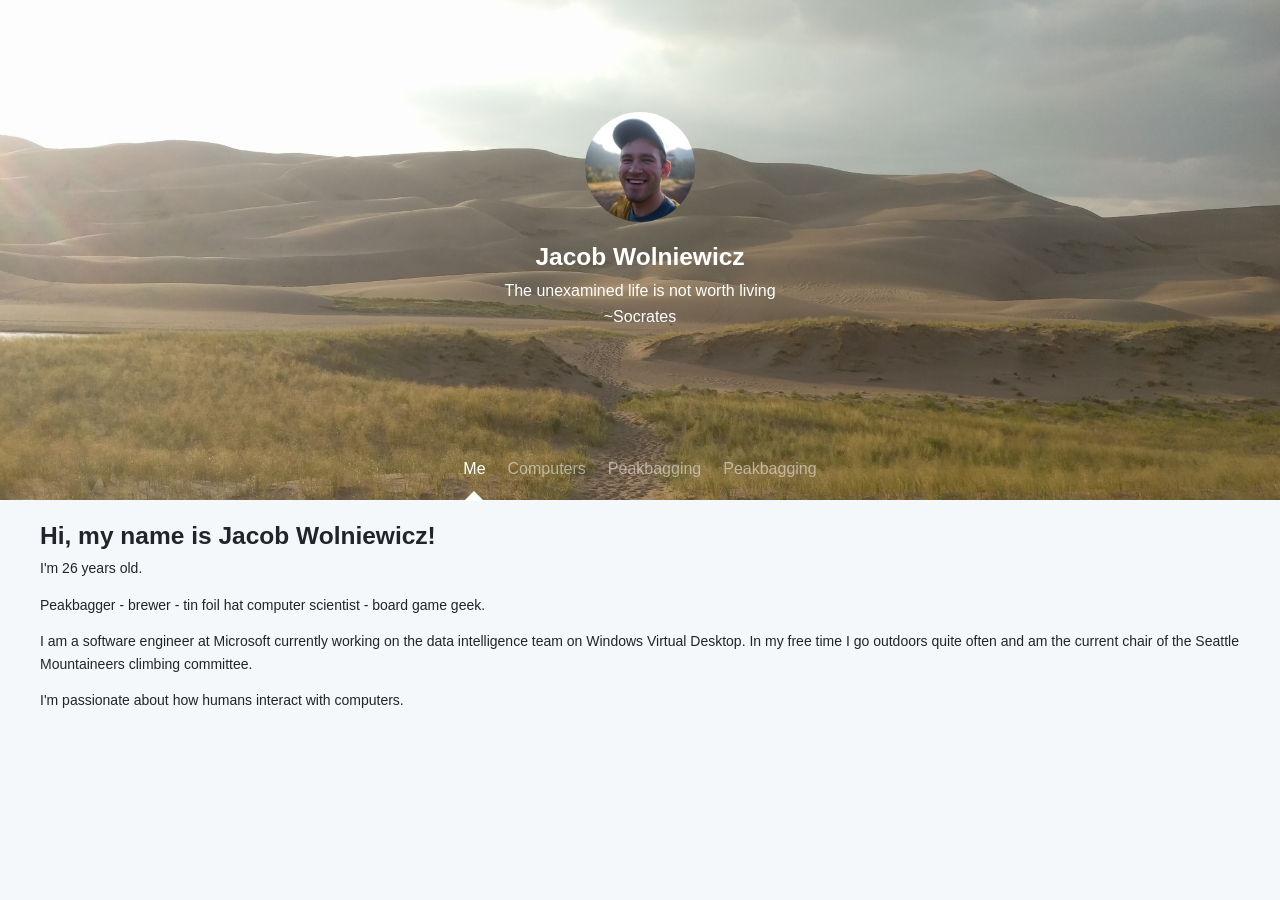
==== commit da373034: "adding trip reports" ====
--- a/public/index.html
+++ b/public/index.html
@@ -38,12 +38,15 @@
         <li class="nav-item">
           <a class="nav-link" href="#" id="outdoorList" onclick="navigateLists('outdoor')">Peakbagging</a>
         </li>
+        <li class="nav-item">
+          <a class="nav-link" href="#" id="tripReportsList" onclick="navigateLists('outdoor')">Peakbagging</a>
+        </li>
       </ul>
     </nav>
   </div>
 
   <div class="container my-4" id="meDiv">
-    <h1>Hi, my name is Jacob Wolniewicz!</h1>
+    <h3>Hi, my name is Jacob Wolniewicz!</h3>
 
     <p>
         I'm 26 years old.
@@ -66,7 +69,7 @@
   </div>
 
   <div class="container my-4" id="accessibilityDiv" style="display:none">
-    <h1>I sit and think about data and how humans interact with computers often.</h1>
+    <p>I sit and think about data and how humans interact with computers often.</p>
 
     <p>
       Every now and then I publish a blog post about recent interactions or thoughts I've had.
@@ -101,10 +104,14 @@
 
     <p>
       I only really started paying attention to my lists once I was climbing.
-      Peakbagger: https://peakbagger.com/climber/ClimbListC.aspx?cid=10828&sort=AscentDateD&u=ft&j=-1&y=9999
-      Mountainproject: https://www.mountainproject.com/user/111847141/jacob-wolniewicz
+      Peakbagger: https://peakbagger.com/climber/ClimbListC.aspx?cid=10828&sort=AscentDateD&u=ft&j=-1&y=9999 <br/>
+      Mountainproject: https://www.mountainproject.com/user/111847141/jacob-wolniewicz <br/>
       Mountaineers: https://www.mountaineers.org/members/jacob-wolniewicz
     </p>
+  </div>
+
+  <div class="container my-4" id="tripReportsDiv" style="display:none">
+    I try to get out every weekend but will post trip reports of recent summits here.
   </div>
 
   <!-- Include jQuery (required) and the JS -->
@@ -115,14 +122,17 @@
   function navigateLists(selectedList) {
     var meDiv = document.getElementById('meDiv');
     var outdoorDiv = document.getElementById('outdoorDiv');
-    var aaccessibilityDiv = document.getElementById('accessibilityDiv');
+    var accessibilityDiv = document.getElementById('accessibilityDiv');
+    var tripReportsDiv = document.getElementById('tripReportsDiv');
     meDiv.style.display = "none";
     outdoorDiv.style.display = "none";
     accessibilityDiv.style.display = "none";
+    tripReportsDiv.style.display = "none";
 
     $(meList).removeClass('active');
     $(accessibilityList).removeClass('active');
     $(outdoorList).removeClass('active');
+    $(tripReportsList).removeClass('active');
 
     var x = document.getElementById(selectedList+'Div');
     x.style.display = "block";
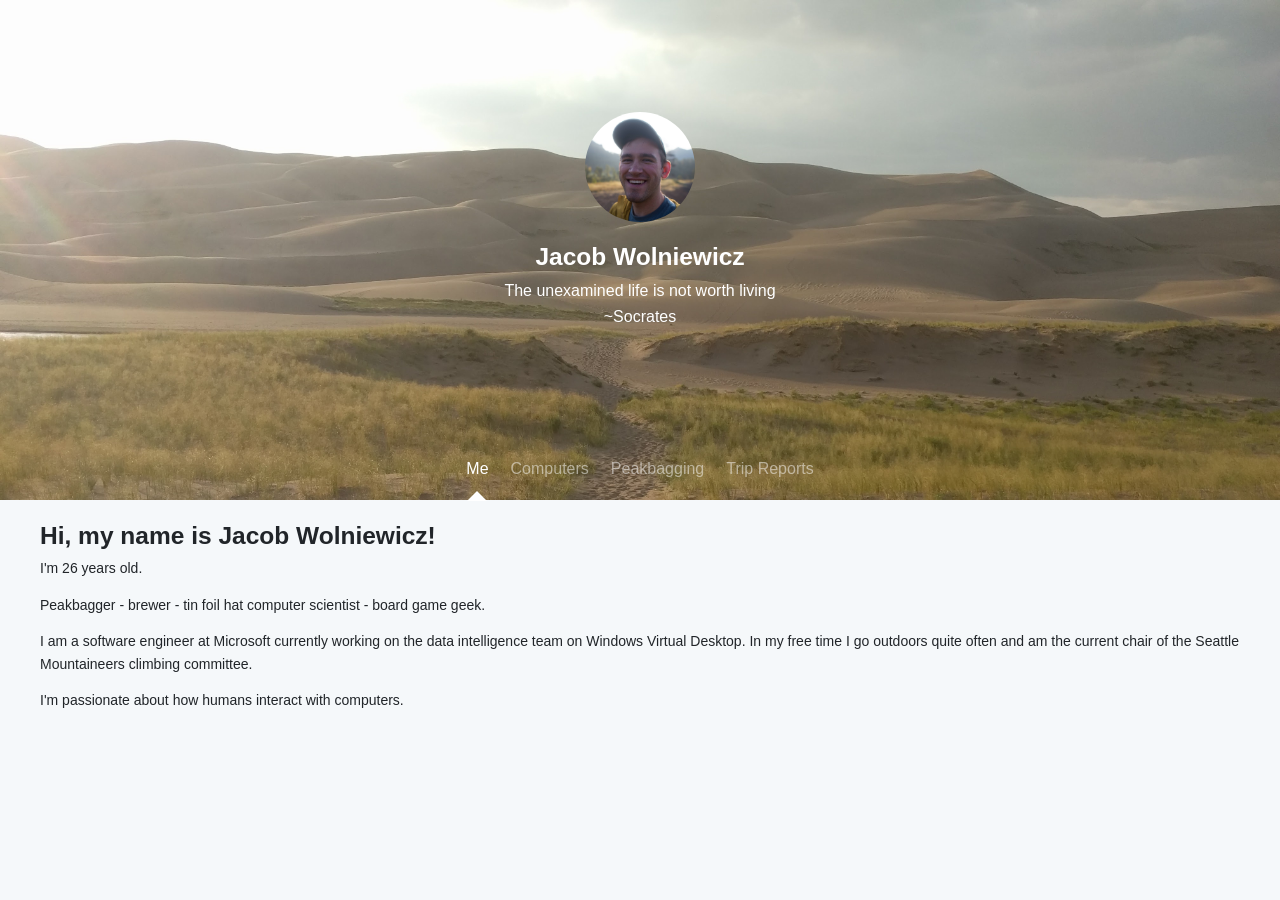
==== commit 906a0119: "adding trip reports div" ====
--- a/public/index.html
+++ b/public/index.html
@@ -39,7 +39,7 @@
           <a class="nav-link" href="#" id="outdoorList" onclick="navigateLists('outdoor')">Peakbagging</a>
         </li>
         <li class="nav-item">
-          <a class="nav-link" href="#" id="tripReportsList" onclick="navigateLists('outdoor')">Peakbagging</a>
+          <a class="nav-link" href="#" id="tripReportsList" onclick="navigateLists('tripReports')">Trip Reports</a>
         </li>
       </ul>
     </nav>
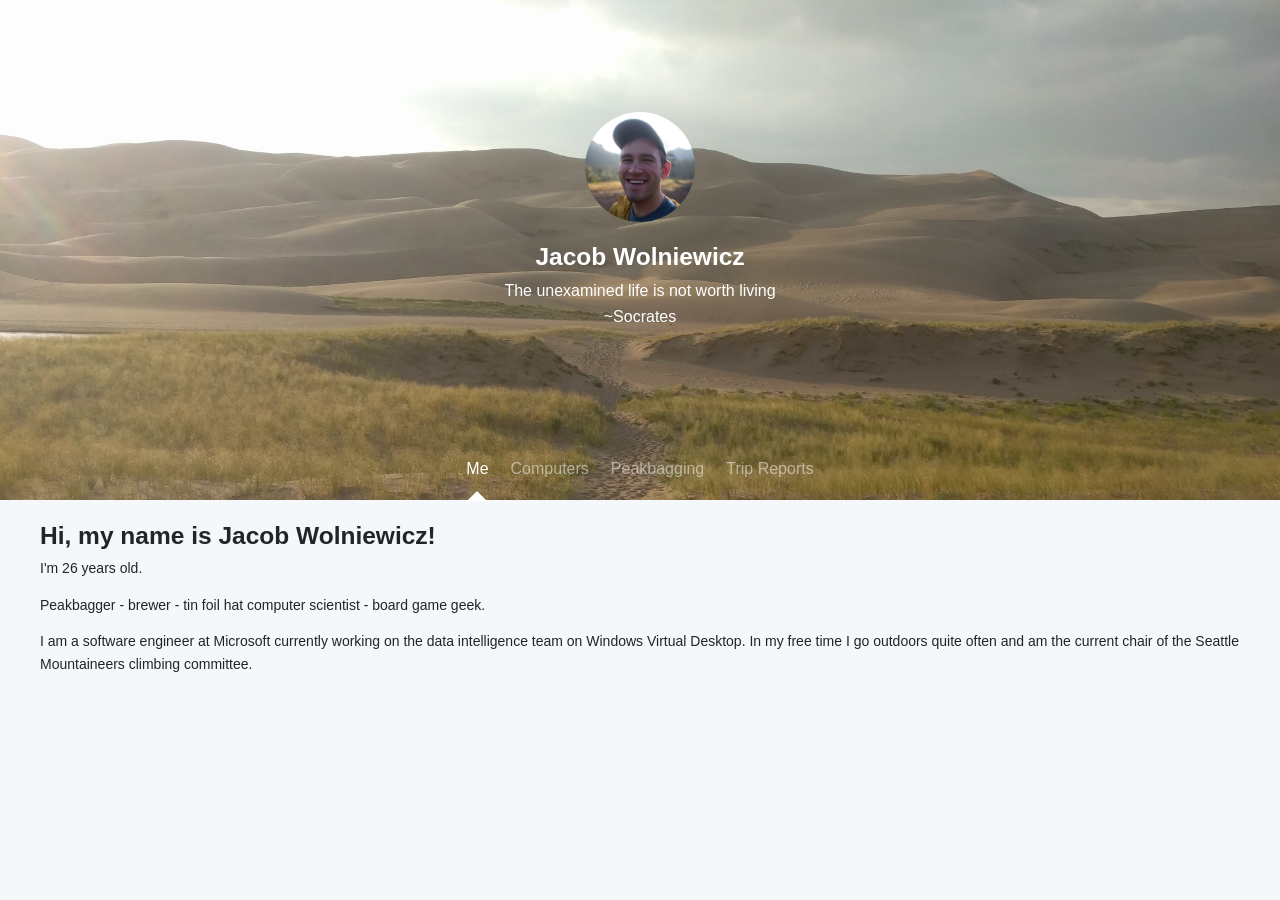
==== commit eb5b2deb: "adding links and mountain project logo" ====
--- a/public/index.html
+++ b/public/index.html
@@ -62,10 +62,6 @@
       climbing committee.
     </p>
 
-    <p>
-      I'm passionate about how humans interact with computers.
-    </p>
-
   </div>
 
   <div class="container my-4" id="accessibilityDiv" style="display:none">
@@ -103,10 +99,11 @@
     </p>
 
     <p>
-      I only really started paying attention to my lists once I was climbing.
-      Peakbagger: https://peakbagger.com/climber/ClimbListC.aspx?cid=10828&sort=AscentDateD&u=ft&j=-1&y=9999 <br/>
-      Mountainproject: https://www.mountainproject.com/user/111847141/jacob-wolniewicz <br/>
-      Mountaineers: https://www.mountaineers.org/members/jacob-wolniewicz
+      I only really started paying attention to my lists once I was climbing. Below you can see some of my trackers on different outdoor
+      websites.
+      <a href="https://peakbagger.com/climber/ClimbListC.aspx?cid=10828&sort=AscentDateD&u=ft&j=-1&y=9999">Peakbagger</a> <br/>
+      <a href="https://www.mountainproject.com/user/111847141/jacob-wolniewicz">Mountainproject</a> <br/>
+      <a href="https://www.mountaineers.org/members/jacob-wolniewicz">Mountaineers</a>
     </p>
   </div>
 
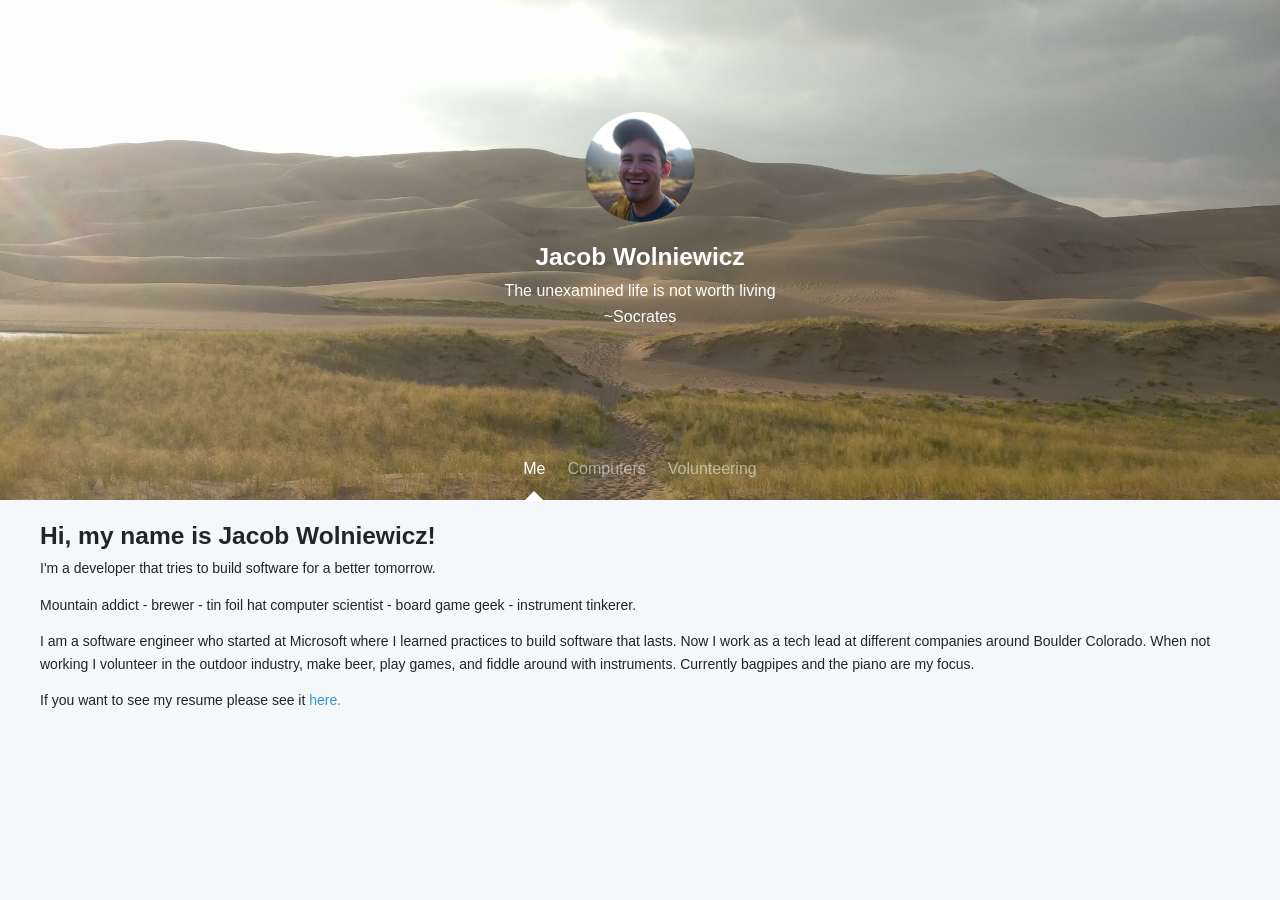
==== commit 7127989e: "updating details" ====
--- a/public/index.html
+++ b/public/index.html
@@ -36,10 +36,7 @@
           <a class="nav-link" href="#" id="accessibilityList" onclick="navigateLists('accessibility')">Computers</a>
         </li>
         <li class="nav-item">
-          <a class="nav-link" href="#" id="outdoorList" onclick="navigateLists('outdoor')">Peakbagging</a>
-        </li>
-        <li class="nav-item">
-          <a class="nav-link" href="#" id="tripReportsList" onclick="navigateLists('tripReports')">Trip Reports</a>
+          <a class="nav-link" href="#" id="outdoorList" onclick="navigateLists('outdoor')">Volunteering</a>
         </li>
       </ul>
     </nav>
@@ -49,23 +46,27 @@
     <h3>Hi, my name is Jacob Wolniewicz!</h3>
 
     <p>
-        I'm 26 years old.
+        I'm a developer that tries to build software for a better tomorrow.
     </p>
 
     <p>
-      Peakbagger - brewer - tin foil hat computer scientist - board game geek.
+      Mountain addict - brewer - tin foil hat computer scientist - board game geek - instrument tinkerer.
     </p>
 
     <p>
-      I am a software engineer at Microsoft currently working on the data intelligence team on Windows Virtual Desktop.
-      In my free time I go outdoors quite often and am the current chair of the Seattle Mountaineers
-      climbing committee.
+      I am a software engineer who started at Microsoft where I learned practices to build software that lasts. Now I work as a tech lead
+      at different companies around Boulder Colorado. When not working I volunteer in the outdoor industry, make beer, play games, and fiddle around with instruments.
+      Currently bagpipes and the piano are my focus.
+    </p>
+
+    <p>
+      If you want to see my resume please see it <a href="resume.html">here.</a>
     </p>
 
   </div>
 
   <div class="container my-4" id="accessibilityDiv" style="display:none">
-    <p>I sit and think about data and how humans interact with computers often.</p>
+    <p>I sit and think about data and how humans interact with computers.</p>
 
     <p>
       Every now and then I publish a blog post about recent interactions or thoughts I've had.
@@ -73,13 +74,10 @@
     </p>
 
     <p>
-      I'm always happy to learn new perspectives, and talk to others about accessibility. Please feel free to contact me
-      at any point with my email jacob @ wolniewicz dot com.
+      I'm always happy to hear new thoughts, and talk to others about accessibility. Please feel free to contact me
+      at my email jacob @ wolniewicz dot com if you want to discuss computers and accessibility.
     </p>
 
-    <p>
-        If you want to see my resume please see it <a href="resume.html">here.</a>
-    </p>
   </div>
 
   <div class="container my-4" id="outdoorDiv" style="display:none">
@@ -87,29 +85,23 @@
 
     <p>
       I am passionate about the outdoors, their protection, and teaching others safe techniques to travel.
-      In 2017 through the end of 2018 I was the chair of the Seattle Mountaineers climbing committee. I have been the head instructor on courses around 
+      In 2017 through the end of 2018 I was the chair of the Seattle Mountaineers climbing committee. I have been the head instructor on courses around
       multi pitch trad climbing, glacier travel, and intro to rock climbing courses. I have also been an assistant instructor
       for AIARE 1 at the Mountaineers. I currently am leading a course on Multi Pitch Trad climbing scheduled for May 2018.
     </p>
 
     <p>
-      My passion is getting to the top of new peaks, growing up in Boulder Colorado I would hike to the top of 14ers and the flat irons.
-      When I moved to Washington I wanted to keep getting up peaks but quickly learned that the higher gradiant of their peaks demanded
-      I learn how to climb. Hence My climbing career began.
+      Now that I live in Boulder I have began helping the Colorado Mountain Club on their climbing courses.
     </p>
 
     <p>
-      I only really started paying attention to my lists once I was climbing. Below you can see some of my trackers on different outdoor
-      websites.
-      <a href="https://peakbagger.com/climber/ClimbListC.aspx?cid=10828&sort=AscentDateD&u=ft&j=-1&y=9999">Peakbagger</a> <br/>
-      <a href="https://www.mountainproject.com/user/111847141/jacob-wolniewicz">Mountainproject</a> <br/>
-      <a href="https://www.mountaineers.org/members/jacob-wolniewicz">Mountaineers</a>
+      Growing up in Colorado I would hike 14ers and camp.
+      When I moved to Washington I wanted to keep getting up peaks but quickly learned that the higher gradiant of their peaks demanded
+      I learn how to climb. Hence my outdoor climbing career began.
     </p>
+
   </div>
 
-  <div class="container my-4" id="tripReportsDiv" style="display:none">
-    I try to get out every weekend but will post trip reports of recent summits here.
-  </div>
 
   <!-- Include jQuery (required) and the JS -->
   <script src="https://ajax.googleapis.com/ajax/libs/jquery/2.1.4/jquery.min.js"></script>
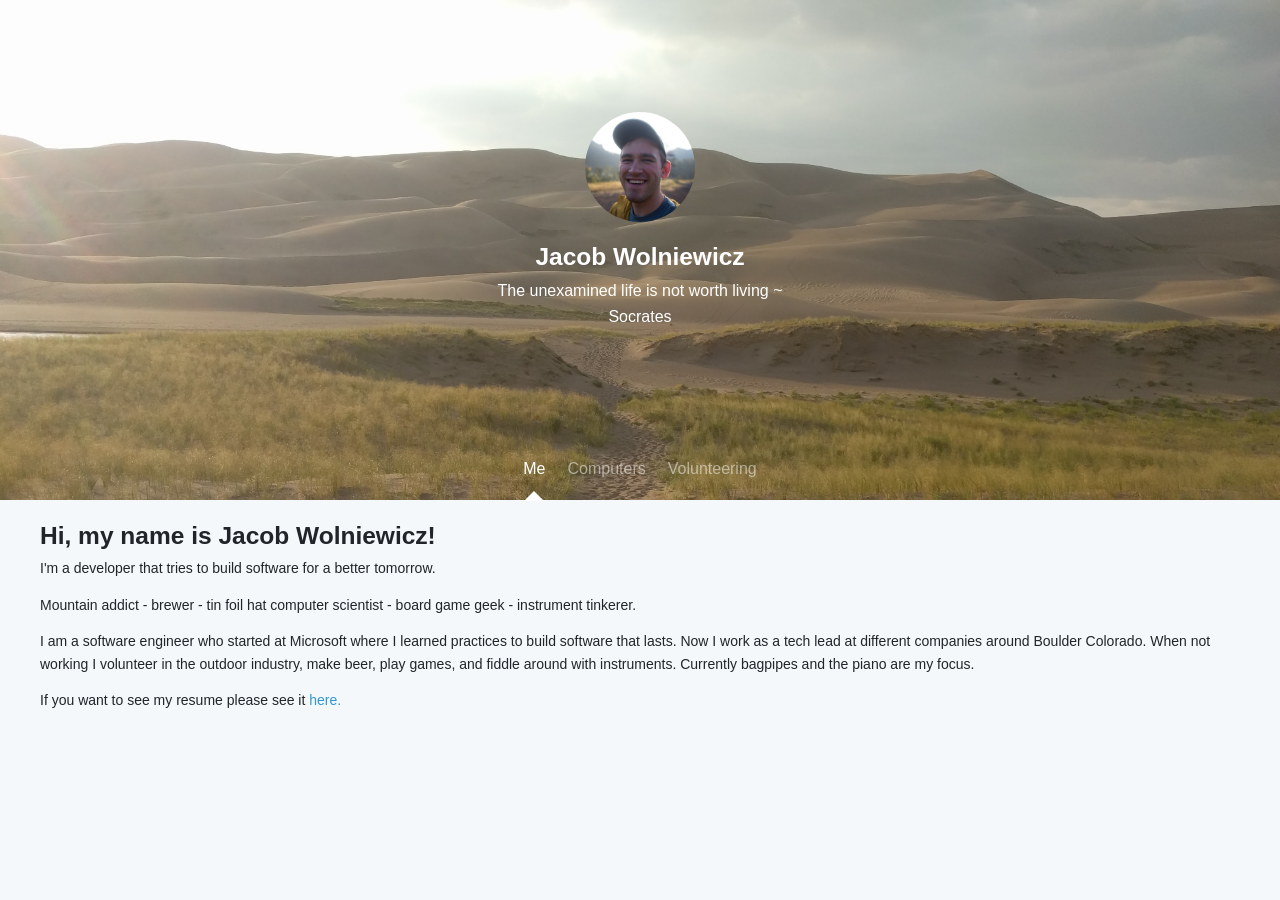
==== commit b0f51c39: "Test" ====
--- a/public/index.html
+++ b/public/index.html
@@ -24,7 +24,7 @@
       <div class="container-inner">
         <img class="rounded-circle media-object" src="assets/img/JacobAvatar.png">
         <h3 class="profile-header-user">Jacob Wolniewicz</h3>
-        <p class="profile-header-bio">The unexamined life is not worth living ~Socrates</p>
+        <p class="profile-header-bio">The unexamined life is not worth living ~ Socrates</p>
       </div>
     </div>
     <nav class="profile-header-nav">
